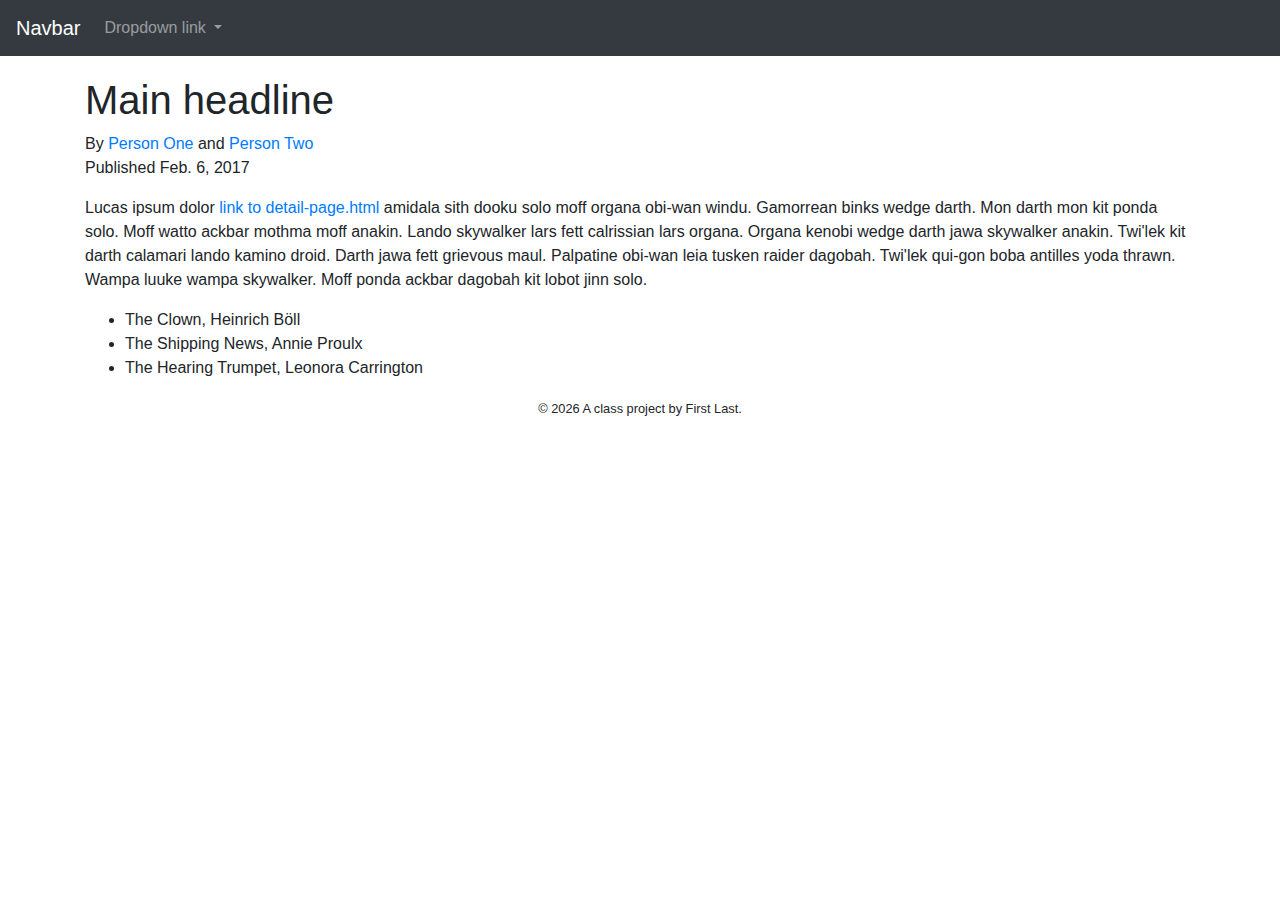
==== docs/index.html @ 68353a88 "first commit" ====
<!doctype html>
<html lang="en">
<!-- A Intro to Coding for Journalists class project -->
<head>
  <title>New index page title</title>
  <meta name="description" content="Default description">
  <meta charset="utf-8">
  <meta http-equiv="X-UA-Compatible" content="IE=edge" />
  <meta name="viewport" content="width=device-width, initial-scale=1, maximum-scale=1">
  <link rel="stylesheet" href="css/main.css">
</head>
<body>
  <nav class="navbar navbar-expand-lg navbar-dark bg-dark">
  <a class="navbar-brand" href="index.html">Navbar</a>
  <button class="navbar-toggler" type="button" data-toggle="collapse" data-target="#navbarNavDropdown" aria-controls="navbarNavDropdown" aria-expanded="false" aria-label="Toggle navigation">
    <span class="navbar-toggler-icon"></span>
  </button>
  <div class="collapse navbar-collapse" id="navbarNavDropdown">
    <ul class="navbar-nav">
      <li class="nav-item dropdown">
        <a class="nav-link dropdown-toggle" href="#" id="navbarDropdownMenuLink" role="button" data-toggle="dropdown" aria-haspopup="true" aria-expanded="false">
          Dropdown link
        </a>
        <div class="dropdown-menu" aria-labelledby="navbarDropdownMenuLink">
          <a class="dropdown-item" href="detail-page.html">Detail page</a>
          <a class="dropdown-item" href="#">Non-working example</a>
          <a class="dropdown-item" href="#">Something else here</a>
        </div>
      </li>
    </ul>
  </div>
</nav>


  

<div class="container">
  <div class="row">
    <div class="col">
    <h1>Main headline</h1>
    <p class="author">By 
      <a href="https://twitter.com/XXXXXXXXXXXXX" target="_blank">Person One</a> and  
      <a href="https://twitter.com/XXXXXXXXXXXXX" target="_blank">Person Two</a> 
      <br> Published Feb. 6, 2017
    </p>
    </div>
  </div>
  <div class="row">
    <div class="col">
      <p>
        Lucas ipsum dolor <a href="detail-page.html">link to detail-page.html</a> amidala sith dooku solo moff organa obi-wan windu. Gamorrean binks wedge darth. Mon darth mon kit ponda solo. Moff watto ackbar mothma moff anakin. Lando skywalker lars fett calrissian lars organa. Organa kenobi wedge darth jawa skywalker anakin. Twi'lek kit darth calamari lando kamino droid. Darth jawa fett grievous maul. Palpatine obi-wan leia tusken raider dagobah. Twi'lek qui-gon boba antilles yoda thrawn. Wampa luuke wampa skywalker. Moff ponda ackbar dagobah kit lobot jinn solo.
      </p>
      <ul> 
        
          <li>The Clown, Heinrich Böll</li>
        
          <li>The Shipping News, Annie Proulx</li>
        
          <li>The Hearing Trumpet, Leonora Carrington</li>
        
     </ul>
    </div>
  </div>
</div>


  <p id="legal" class="center-block text-center">
  <small>&copy; <span class="copyright-year"></span>
  A class project by First Last.
</p>


  <script src="js/jquery.js"></script>
  <script src="js/popper.js"></script>
  <script src="js/bootstrap.js"></script>
  <script src="js/scripts.js"></script>
</body>
</html>
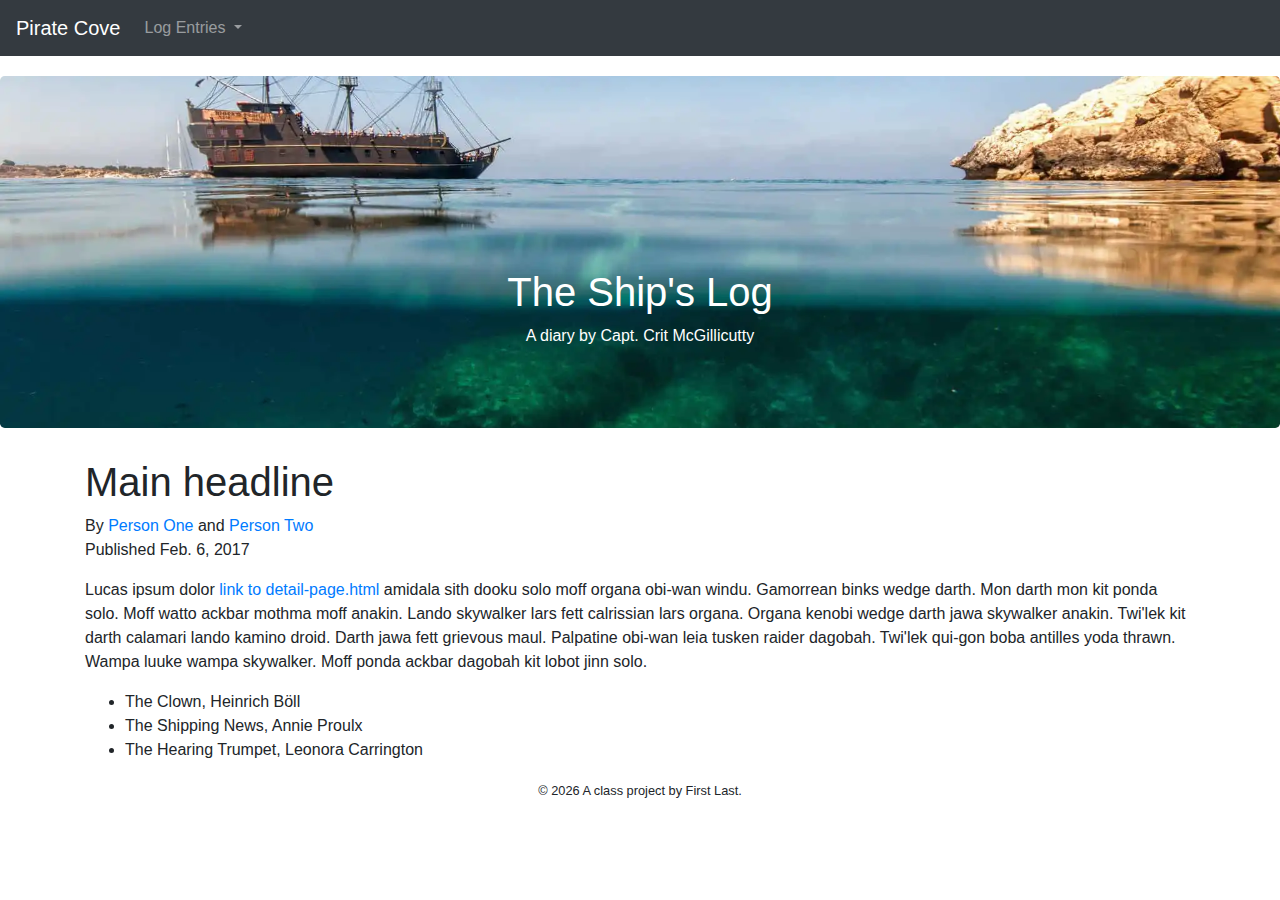
==== commit 2dc6c81f: "day 1 of njk complete" ====
--- a/docs/index.html
+++ b/docs/index.html
@@ -2,7 +2,7 @@
 <html lang="en">
 <!-- A Intro to Coding for Journalists class project -->
 <head>
-  <title>New index page title</title>
+  <title>Pirate Cove | New index page title</title>
   <meta name="description" content="Default description">
   <meta charset="utf-8">
   <meta http-equiv="X-UA-Compatible" content="IE=edge" />
@@ -11,7 +11,7 @@
 </head>
 <body>
   <nav class="navbar navbar-expand-lg navbar-dark bg-dark">
-  <a class="navbar-brand" href="index.html">Navbar</a>
+  <a class="navbar-brand" href="index.html">Pirate Cove</a>
   <button class="navbar-toggler" type="button" data-toggle="collapse" data-target="#navbarNavDropdown" aria-controls="navbarNavDropdown" aria-expanded="false" aria-label="Toggle navigation">
     <span class="navbar-toggler-icon"></span>
   </button>
@@ -19,18 +19,23 @@
     <ul class="navbar-nav">
       <li class="nav-item dropdown">
         <a class="nav-link dropdown-toggle" href="#" id="navbarDropdownMenuLink" role="button" data-toggle="dropdown" aria-haspopup="true" aria-expanded="false">
-          Dropdown link
+          Log Entries
         </a>
         <div class="dropdown-menu" aria-labelledby="navbarDropdownMenuLink">
-          <a class="dropdown-item" href="detail-page.html">Detail page</a>
-          <a class="dropdown-item" href="#">Non-working example</a>
-          <a class="dropdown-item" href="#">Something else here</a>
+          <a class="dropdown-item" href="2018-10-18.html">Oct. 18</a>
+          <a class="dropdown-item" href="2018-10-19.html">Oct. 19</a>
+          <a class="dropdown-item" href="2018-10-20.html">Oct. 20</a>
         </div>
       </li>
     </ul>
   </div>
 </nav>
 
+
+  <div class="jumbotron banner text-center">
+  <h1>The Ship's Log</h1>
+  <p>A diary by Capt. Crit McGillicutty</p> 
+</div>
 
   
 
--- a/docs/css/main.css
+++ b/docs/css/main.css
@@ -3,5 +3,5 @@
  * Copyright 2011-2019 The Bootstrap Authors
  * Copyright 2011-2019 Twitter, Inc.
  * Licensed under MIT (https://github.com/twbs/bootstrap/blob/master/LICENSE)
- */:root{--blue:#007bff;--indigo:#6610f2;--purple:#6f42c1;--pink:#e83e8c;--red:#dc3545;--orange:#fd7e14;--yellow:#ffc107;--green:#28a745;--teal:#20c997;--cyan:#17a2b8;--white:#fff;--gray:#6c757d;--gray-dark:#343a40;--primary:#007bff;--secondary:#6c757d;--success:#28a745;--info:#17a2b8;--warning:#ffc107;--danger:#dc3545;--light:#f8f9fa;--dark:#343a40;--breakpoint-xs:0;--breakpoint-sm:576px;--breakpoint-md:768px;--breakpoint-lg:992px;--breakpoint-xl:1200px;--font-family-sans-serif:-apple-system,BlinkMacSystemFont,"Segoe UI",Roboto,"Helvetica Neue",Arial,"Noto Sans",sans-serif,"Apple Color Emoji","Segoe UI Emoji","Segoe UI Symbol","Noto Color Emoji";--font-family-monospace:SFMono-Regular,Menlo,Monaco,Consolas,"Liberation Mono","Courier New",monospace}*,:after,:before{box-sizing:border-box}html{font-family:sans-serif;line-height:1.15;-webkit-text-size-adjust:100%;-webkit-tap-highlight-color:rgba(0,0,0,0)}article,aside,figcaption,figure,footer,header,hgroup,main,nav,section{display:block}body{margin:0;font-family:-apple-system,BlinkMacSystemFont,Segoe UI,Roboto,Helvetica Neue,Arial,Noto Sans,sans-serif;font-size:1rem;font-weight:400;line-height:1.5;color:#212529;text-align:left;background-color:#fff}[tabindex="-1"]:focus{outline:0!important}hr{box-sizing:content-box;height:0;overflow:visible}h1,h2,h3,h4,h5,h6{margin-top:0;margin-bottom:.5rem}p{margin-top:0;margin-bottom:1rem}abbr[data-original-title],abbr[title]{text-decoration:underline;-webkit-text-decoration:underline dotted;-moz-text-decoration:underline dotted;text-decoration:underline dotted;cursor:help;border-bottom:0;text-decoration-skip-ink:none}address{font-style:normal;line-height:inherit}address,dl,ol,ul{margin-bottom:1rem}dl,ol,ul{margin-top:0}ol ol,ol ul,ul ol,ul ul{margin-bottom:0}dt{font-weight:700}dd{margin-bottom:.5rem;margin-left:0}blockquote{margin:0 0 1rem}b,strong{font-weight:bolder}small{font-size:80%}sub,sup{position:relative;font-size:75%;line-height:0;vertical-align:baseline}sub{bottom:-.25em}sup{top:-.5em}a{color:#007bff;text-decoration:none;background-color:transparent}a:hover{color:#0056b3;text-decoration:underline}a:not([href]):not([tabindex]),a:not([href]):not([tabindex]):focus,a:not([href]):not([tabindex]):hover{color:inherit;text-decoration:none}a:not([href]):not([tabindex]):focus{outline:0}code,kbd,pre,samp{font-family:SFMono-Regular,Menlo,Monaco,Consolas,Liberation Mono,Courier New,monospace;font-size:1em}pre{margin-top:0;margin-bottom:1rem;overflow:auto}figure{margin:0 0 1rem}img{border-style:none}img,svg{vertical-align:middle}svg{overflow:hidden}table{border-collapse:collapse}caption{padding-top:.75rem;padding-bottom:.75rem;color:#6c757d;text-align:left;caption-side:bottom}th{text-align:inherit}label{display:inline-block;margin-bottom:.5rem}button{border-radius:0}button:focus{outline:1px dotted;outline:5px auto -webkit-focus-ring-color}button,input,optgroup,select,textarea{margin:0;font-family:inherit;font-size:inherit;line-height:inherit}button,input{overflow:visible}button,select{text-transform:none}select{word-wrap:normal}[type=button],[type=reset],[type=submit],button{-webkit-appearance:button}[type=button]:not(:disabled),[type=reset]:not(:disabled),[type=submit]:not(:disabled),button:not(:disabled){cursor:pointer}[type=button]::-moz-focus-inner,[type=reset]::-moz-focus-inner,[type=submit]::-moz-focus-inner,button::-moz-focus-inner{padding:0;border-style:none}input[type=checkbox],input[type=radio]{box-sizing:border-box;padding:0}input[type=date],input[type=datetime-local],input[type=month],input[type=time]{-webkit-appearance:listbox}textarea{overflow:auto;resize:vertical}fieldset{min-width:0;padding:0;margin:0;border:0}legend{display:block;width:100%;max-width:100%;padding:0;margin-bottom:.5rem;font-size:1.5rem;line-height:inherit;color:inherit;white-space:normal}progress{vertical-align:baseline}[type=number]::-webkit-inner-spin-button,[type=number]::-webkit-outer-spin-button{height:auto}[type=search]{outline-offset:-2px;-webkit-appearance:none}[type=search]::-webkit-search-decoration{-webkit-appearance:none}::-webkit-file-upload-button{font:inherit;-webkit-appearance:button}output{display:inline-block}summary{display:list-item;cursor:pointer}template{display:none}[hidden]{display:none!important}.h1,.h2,.h3,.h4,.h5,.h6,h1,h2,h3,h4,h5,h6{margin-bottom:.5rem;font-weight:500;line-height:1.2}.h1,h1{font-size:2.5rem}.h2,h2{font-size:2rem}.h3,h3{font-size:1.75rem}.h4,h4{font-size:1.5rem}.h5,h5{font-size:1.25rem}.h6,h6{font-size:1rem}.lead{font-size:1.25rem;font-weight:300}.display-1{font-size:6rem}.display-1,.display-2{font-weight:300;line-height:1.2}.display-2{font-size:5.5rem}.display-3{font-size:4.5rem}.display-3,.display-4{font-weight:300;line-height:1.2}.display-4{font-size:3.5rem}hr{margin-top:1rem;margin-bottom:1rem;border:0;border-top:1px solid rgba(0,0,0,.1)}.small,small{font-size:80%;font-weight:400}.mark,mark{padding:.2em;background-color:#fcf8e3}.list-inline,.list-unstyled{padding-left:0;list-style:none}.list-inline-item{display:inline-block}.list-inline-item:not(:last-child){margin-right:.5rem}.initialism{font-size:90%;text-transform:uppercase}.blockquote{margin-bottom:1rem;font-size:1.25rem}.blockquote-footer{display:block;font-size:80%;color:#6c757d}.blockquote-footer:before{content:"\2014\00A0"}.img-fluid,.img-thumbnail{max-width:100%;height:auto}.img-thumbnail{padding:.25rem;background-color:#fff;border:1px solid #dee2e6;border-radius:.25rem}.figure{display:inline-block}.figure-img{margin-bottom:.5rem;line-height:1}.figure-caption{font-size:90%;color:#6c757d}code{font-size:87.5%;color:#e83e8c;word-break:break-word}a>code{color:inherit}kbd{padding:.2rem .4rem;font-size:87.5%;color:#fff;background-color:#212529;border-radius:.2rem}kbd kbd{padding:0;font-size:100%;font-weight:700}pre{display:block;font-size:87.5%;color:#212529}pre code{font-size:inherit;color:inherit;word-break:normal}.pre-scrollable{max-height:340px;overflow-y:scroll}.container{width:100%;padding-right:15px;padding-left:15px;margin-right:auto;margin-left:auto}@media (min-width:576px){.container{max-width:540px}}@media (min-width:768px){.container{max-width:720px}}@media (min-width:992px){.container{max-width:960px}}@media (min-width:1200px){.container{max-width:1140px}}.container-fluid{width:100%;padding-right:15px;padding-left:15px;margin-right:auto;margin-left:auto}.row{display:-ms-flexbox;display:flex;-ms-flex-wrap:wrap;flex-wrap:wrap;margin-right:-15px;margin-left:-15px}.no-gutters{margin-right:0;margin-left:0}.no-gutters>.col,.no-gutters>[class*=col-]{padding-right:0;padding-left:0}.col,.col-1,.col-2,.col-3,.col-4,.col-5,.col-6,.col-7,.col-8,.col-9,.col-10,.col-11,.col-12,.col-auto,.col-lg,.col-lg-1,.col-lg-2,.col-lg-3,.col-lg-4,.col-lg-5,.col-lg-6,.col-lg-7,.col-lg-8,.col-lg-9,.col-lg-10,.col-lg-11,.col-lg-12,.col-lg-auto,.col-md,.col-md-1,.col-md-2,.col-md-3,.col-md-4,.col-md-5,.col-md-6,.col-md-7,.col-md-8,.col-md-9,.col-md-10,.col-md-11,.col-md-12,.col-md-auto,.col-sm,.col-sm-1,.col-sm-2,.col-sm-3,.col-sm-4,.col-sm-5,.col-sm-6,.col-sm-7,.col-sm-8,.col-sm-9,.col-sm-10,.col-sm-11,.col-sm-12,.col-sm-auto,.col-xl,.col-xl-1,.col-xl-2,.col-xl-3,.col-xl-4,.col-xl-5,.col-xl-6,.col-xl-7,.col-xl-8,.col-xl-9,.col-xl-10,.col-xl-11,.col-xl-12,.col-xl-auto{position:relative;width:100%;padding-right:15px;padding-left:15px}.col{-ms-flex-preferred-size:0;flex-basis:0;-ms-flex-positive:1;flex-grow:1;max-width:100%}.col-auto{-ms-flex:0 0 auto;flex:0 0 auto;width:auto;max-width:100%}.col-1{-ms-flex:0 0 8.33333%;flex:0 0 8.33333%;max-width:8.33333%}.col-2{-ms-flex:0 0 16.66667%;flex:0 0 16.66667%;max-width:16.66667%}.col-3{-ms-flex:0 0 25%;flex:0 0 25%;max-width:25%}.col-4{-ms-flex:0 0 33.33333%;flex:0 0 33.33333%;max-width:33.33333%}.col-5{-ms-flex:0 0 41.66667%;flex:0 0 41.66667%;max-width:41.66667%}.col-6{-ms-flex:0 0 50%;flex:0 0 50%;max-width:50%}.col-7{-ms-flex:0 0 58.33333%;flex:0 0 58.33333%;max-width:58.33333%}.col-8{-ms-flex:0 0 66.66667%;flex:0 0 66.66667%;max-width:66.66667%}.col-9{-ms-flex:0 0 75%;flex:0 0 75%;max-width:75%}.col-10{-ms-flex:0 0 83.33333%;flex:0 0 83.33333%;max-width:83.33333%}.col-11{-ms-flex:0 0 91.66667%;flex:0 0 91.66667%;max-width:91.66667%}.col-12{-ms-flex:0 0 100%;flex:0 0 100%;max-width:100%}.order-first{-ms-flex-order:-1;order:-1}.order-last{-ms-flex-order:13;order:13}.order-0{-ms-flex-order:0;order:0}.order-1{-ms-flex-order:1;order:1}.order-2{-ms-flex-order:2;order:2}.order-3{-ms-flex-order:3;order:3}.order-4{-ms-flex-order:4;order:4}.order-5{-ms-flex-order:5;order:5}.order-6{-ms-flex-order:6;order:6}.order-7{-ms-flex-order:7;order:7}.order-8{-ms-flex-order:8;order:8}.order-9{-ms-flex-order:9;order:9}.order-10{-ms-flex-order:10;order:10}.order-11{-ms-flex-order:11;order:11}.order-12{-ms-flex-order:12;order:12}.offset-1{margin-left:8.33333%}.offset-2{margin-left:16.66667%}.offset-3{margin-left:25%}.offset-4{margin-left:33.33333%}.offset-5{margin-left:41.66667%}.offset-6{margin-left:50%}.offset-7{margin-left:58.33333%}.offset-8{margin-left:66.66667%}.offset-9{margin-left:75%}.offset-10{margin-left:83.33333%}.offset-11{margin-left:91.66667%}@media (min-width:576px){.col-sm{-ms-flex-preferred-size:0;flex-basis:0;-ms-flex-positive:1;flex-grow:1;max-width:100%}.col-sm-auto{-ms-flex:0 0 auto;flex:0 0 auto;width:auto;max-width:100%}.col-sm-1{-ms-flex:0 0 8.33333%;flex:0 0 8.33333%;max-width:8.33333%}.col-sm-2{-ms-flex:0 0 16.66667%;flex:0 0 16.66667%;max-width:16.66667%}.col-sm-3{-ms-flex:0 0 25%;flex:0 0 25%;max-width:25%}.col-sm-4{-ms-flex:0 0 33.33333%;flex:0 0 33.33333%;max-width:33.33333%}.col-sm-5{-ms-flex:0 0 41.66667%;flex:0 0 41.66667%;max-width:41.66667%}.col-sm-6{-ms-flex:0 0 50%;flex:0 0 50%;max-width:50%}.col-sm-7{-ms-flex:0 0 58.33333%;flex:0 0 58.33333%;max-width:58.33333%}.col-sm-8{-ms-flex:0 0 66.66667%;flex:0 0 66.66667%;max-width:66.66667%}.col-sm-9{-ms-flex:0 0 75%;flex:0 0 75%;max-width:75%}.col-sm-10{-ms-flex:0 0 83.33333%;flex:0 0 83.33333%;max-width:83.33333%}.col-sm-11{-ms-flex:0 0 91.66667%;flex:0 0 91.66667%;max-width:91.66667%}.col-sm-12{-ms-flex:0 0 100%;flex:0 0 100%;max-width:100%}.order-sm-first{-ms-flex-order:-1;order:-1}.order-sm-last{-ms-flex-order:13;order:13}.order-sm-0{-ms-flex-order:0;order:0}.order-sm-1{-ms-flex-order:1;order:1}.order-sm-2{-ms-flex-order:2;order:2}.order-sm-3{-ms-flex-order:3;order:3}.order-sm-4{-ms-flex-order:4;order:4}.order-sm-5{-ms-flex-order:5;order:5}.order-sm-6{-ms-flex-order:6;order:6}.order-sm-7{-ms-flex-order:7;order:7}.order-sm-8{-ms-flex-order:8;order:8}.order-sm-9{-ms-flex-order:9;order:9}.order-sm-10{-ms-flex-order:10;order:10}.order-sm-11{-ms-flex-order:11;order:11}.order-sm-12{-ms-flex-order:12;order:12}.offset-sm-0{margin-left:0}.offset-sm-1{margin-left:8.33333%}.offset-sm-2{margin-left:16.66667%}.offset-sm-3{margin-left:25%}.offset-sm-4{margin-left:33.33333%}.offset-sm-5{margin-left:41.66667%}.offset-sm-6{margin-left:50%}.offset-sm-7{margin-left:58.33333%}.offset-sm-8{margin-left:66.66667%}.offset-sm-9{margin-left:75%}.offset-sm-10{margin-left:83.33333%}.offset-sm-11{margin-left:91.66667%}}@media (min-width:768px){.col-md{-ms-flex-preferred-size:0;flex-basis:0;-ms-flex-positive:1;flex-grow:1;max-width:100%}.col-md-auto{-ms-flex:0 0 auto;flex:0 0 auto;width:auto;max-width:100%}.col-md-1{-ms-flex:0 0 8.33333%;flex:0 0 8.33333%;max-width:8.33333%}.col-md-2{-ms-flex:0 0 16.66667%;flex:0 0 16.66667%;max-width:16.66667%}.col-md-3{-ms-flex:0 0 25%;flex:0 0 25%;max-width:25%}.col-md-4{-ms-flex:0 0 33.33333%;flex:0 0 33.33333%;max-width:33.33333%}.col-md-5{-ms-flex:0 0 41.66667%;flex:0 0 41.66667%;max-width:41.66667%}.col-md-6{-ms-flex:0 0 50%;flex:0 0 50%;max-width:50%}.col-md-7{-ms-flex:0 0 58.33333%;flex:0 0 58.33333%;max-width:58.33333%}.col-md-8{-ms-flex:0 0 66.66667%;flex:0 0 66.66667%;max-width:66.66667%}.col-md-9{-ms-flex:0 0 75%;flex:0 0 75%;max-width:75%}.col-md-10{-ms-flex:0 0 83.33333%;flex:0 0 83.33333%;max-width:83.33333%}.col-md-11{-ms-flex:0 0 91.66667%;flex:0 0 91.66667%;max-width:91.66667%}.col-md-12{-ms-flex:0 0 100%;flex:0 0 100%;max-width:100%}.order-md-first{-ms-flex-order:-1;order:-1}.order-md-last{-ms-flex-order:13;order:13}.order-md-0{-ms-flex-order:0;order:0}.order-md-1{-ms-flex-order:1;order:1}.order-md-2{-ms-flex-order:2;order:2}.order-md-3{-ms-flex-order:3;order:3}.order-md-4{-ms-flex-order:4;order:4}.order-md-5{-ms-flex-order:5;order:5}.order-md-6{-ms-flex-order:6;order:6}.order-md-7{-ms-flex-order:7;order:7}.order-md-8{-ms-flex-order:8;order:8}.order-md-9{-ms-flex-order:9;order:9}.order-md-10{-ms-flex-order:10;order:10}.order-md-11{-ms-flex-order:11;order:11}.order-md-12{-ms-flex-order:12;order:12}.offset-md-0{margin-left:0}.offset-md-1{margin-left:8.33333%}.offset-md-2{margin-left:16.66667%}.offset-md-3{margin-left:25%}.offset-md-4{margin-left:33.33333%}.offset-md-5{margin-left:41.66667%}.offset-md-6{margin-left:50%}.offset-md-7{margin-left:58.33333%}.offset-md-8{margin-left:66.66667%}.offset-md-9{margin-left:75%}.offset-md-10{margin-left:83.33333%}.offset-md-11{margin-left:91.66667%}}@media (min-width:992px){.col-lg{-ms-flex-preferred-size:0;flex-basis:0;-ms-flex-positive:1;flex-grow:1;max-width:100%}.col-lg-auto{-ms-flex:0 0 auto;flex:0 0 auto;width:auto;max-width:100%}.col-lg-1{-ms-flex:0 0 8.33333%;flex:0 0 8.33333%;max-width:8.33333%}.col-lg-2{-ms-flex:0 0 16.66667%;flex:0 0 16.66667%;max-width:16.66667%}.col-lg-3{-ms-flex:0 0 25%;flex:0 0 25%;max-width:25%}.col-lg-4{-ms-flex:0 0 33.33333%;flex:0 0 33.33333%;max-width:33.33333%}.col-lg-5{-ms-flex:0 0 41.66667%;flex:0 0 41.66667%;max-width:41.66667%}.col-lg-6{-ms-flex:0 0 50%;flex:0 0 50%;max-width:50%}.col-lg-7{-ms-flex:0 0 58.33333%;flex:0 0 58.33333%;max-width:58.33333%}.col-lg-8{-ms-flex:0 0 66.66667%;flex:0 0 66.66667%;max-width:66.66667%}.col-lg-9{-ms-flex:0 0 75%;flex:0 0 75%;max-width:75%}.col-lg-10{-ms-flex:0 0 83.33333%;flex:0 0 83.33333%;max-width:83.33333%}.col-lg-11{-ms-flex:0 0 91.66667%;flex:0 0 91.66667%;max-width:91.66667%}.col-lg-12{-ms-flex:0 0 100%;flex:0 0 100%;max-width:100%}.order-lg-first{-ms-flex-order:-1;order:-1}.order-lg-last{-ms-flex-order:13;order:13}.order-lg-0{-ms-flex-order:0;order:0}.order-lg-1{-ms-flex-order:1;order:1}.order-lg-2{-ms-flex-order:2;order:2}.order-lg-3{-ms-flex-order:3;order:3}.order-lg-4{-ms-flex-order:4;order:4}.order-lg-5{-ms-flex-order:5;order:5}.order-lg-6{-ms-flex-order:6;order:6}.order-lg-7{-ms-flex-order:7;order:7}.order-lg-8{-ms-flex-order:8;order:8}.order-lg-9{-ms-flex-order:9;order:9}.order-lg-10{-ms-flex-order:10;order:10}.order-lg-11{-ms-flex-order:11;order:11}.order-lg-12{-ms-flex-order:12;order:12}.offset-lg-0{margin-left:0}.offset-lg-1{margin-left:8.33333%}.offset-lg-2{margin-left:16.66667%}.offset-lg-3{margin-left:25%}.offset-lg-4{margin-left:33.33333%}.offset-lg-5{margin-left:41.66667%}.offset-lg-6{margin-left:50%}.offset-lg-7{margin-left:58.33333%}.offset-lg-8{margin-left:66.66667%}.offset-lg-9{margin-left:75%}.offset-lg-10{margin-left:83.33333%}.offset-lg-11{margin-left:91.66667%}}@media (min-width:1200px){.col-xl{-ms-flex-preferred-size:0;flex-basis:0;-ms-flex-positive:1;flex-grow:1;max-width:100%}.col-xl-auto{-ms-flex:0 0 auto;flex:0 0 auto;width:auto;max-width:100%}.col-xl-1{-ms-flex:0 0 8.33333%;flex:0 0 8.33333%;max-width:8.33333%}.col-xl-2{-ms-flex:0 0 16.66667%;flex:0 0 16.66667%;max-width:16.66667%}.col-xl-3{-ms-flex:0 0 25%;flex:0 0 25%;max-width:25%}.col-xl-4{-ms-flex:0 0 33.33333%;flex:0 0 33.33333%;max-width:33.33333%}.col-xl-5{-ms-flex:0 0 41.66667%;flex:0 0 41.66667%;max-width:41.66667%}.col-xl-6{-ms-flex:0 0 50%;flex:0 0 50%;max-width:50%}.col-xl-7{-ms-flex:0 0 58.33333%;flex:0 0 58.33333%;max-width:58.33333%}.col-xl-8{-ms-flex:0 0 66.66667%;flex:0 0 66.66667%;max-width:66.66667%}.col-xl-9{-ms-flex:0 0 75%;flex:0 0 75%;max-width:75%}.col-xl-10{-ms-flex:0 0 83.33333%;flex:0 0 83.33333%;max-width:83.33333%}.col-xl-11{-ms-flex:0 0 91.66667%;flex:0 0 91.66667%;max-width:91.66667%}.col-xl-12{-ms-flex:0 0 100%;flex:0 0 100%;max-width:100%}.order-xl-first{-ms-flex-order:-1;order:-1}.order-xl-last{-ms-flex-order:13;order:13}.order-xl-0{-ms-flex-order:0;order:0}.order-xl-1{-ms-flex-order:1;order:1}.order-xl-2{-ms-flex-order:2;order:2}.order-xl-3{-ms-flex-order:3;order:3}.order-xl-4{-ms-flex-order:4;order:4}.order-xl-5{-ms-flex-order:5;order:5}.order-xl-6{-ms-flex-order:6;order:6}.order-xl-7{-ms-flex-order:7;order:7}.order-xl-8{-ms-flex-order:8;order:8}.order-xl-9{-ms-flex-order:9;order:9}.order-xl-10{-ms-flex-order:10;order:10}.order-xl-11{-ms-flex-order:11;order:11}.order-xl-12{-ms-flex-order:12;order:12}.offset-xl-0{margin-left:0}.offset-xl-1{margin-left:8.33333%}.offset-xl-2{margin-left:16.66667%}.offset-xl-3{margin-left:25%}.offset-xl-4{margin-left:33.33333%}.offset-xl-5{margin-left:41.66667%}.offset-xl-6{margin-left:50%}.offset-xl-7{margin-left:58.33333%}.offset-xl-8{margin-left:66.66667%}.offset-xl-9{margin-left:75%}.offset-xl-10{margin-left:83.33333%}.offset-xl-11{margin-left:91.66667%}}.table{width:100%;margin-bottom:1rem;color:#212529}.table td,.table th{padding:.75rem;vertical-align:top;border-top:1px solid #dee2e6}.table thead th{vertical-align:bottom;border-bottom:2px solid #dee2e6}.table tbody+tbody{border-top:2px solid #dee2e6}.table-sm td,.table-sm th{padding:.3rem}.table-bordered,.table-bordered td,.table-bordered th{border:1px solid #dee2e6}.table-bordered thead td,.table-bordered thead th{border-bottom-width:2px}.table-borderless tbody+tbody,.table-borderless td,.table-borderless th,.table-borderless thead th{border:0}.table-striped tbody tr:nth-of-type(odd){background-color:rgba(0,0,0,.05)}.table-hover tbody tr:hover{color:#212529;background-color:rgba(0,0,0,.075)}.table-primary,.table-primary>td,.table-primary>th{background-color:#b8daff}.table-primary tbody+tbody,.table-primary td,.table-primary th,.table-primary thead th{border-color:#7abaff}.table-hover .table-primary:hover,.table-hover .table-primary:hover>td,.table-hover .table-primary:hover>th{background-color:#9fcdff}.table-secondary,.table-secondary>td,.table-secondary>th{background-color:#d6d8db}.table-secondary tbody+tbody,.table-secondary td,.table-secondary th,.table-secondary thead th{border-color:#b3b7bb}.table-hover .table-secondary:hover,.table-hover .table-secondary:hover>td,.table-hover .table-secondary:hover>th{background-color:#c8cbcf}.table-success,.table-success>td,.table-success>th{background-color:#c3e6cb}.table-success tbody+tbody,.table-success td,.table-success th,.table-success thead th{border-color:#8fd19e}.table-hover .table-success:hover,.table-hover .table-success:hover>td,.table-hover .table-success:hover>th{background-color:#b1dfbb}.table-info,.table-info>td,.table-info>th{background-color:#bee5eb}.table-info tbody+tbody,.table-info td,.table-info th,.table-info thead th{border-color:#86cfda}.table-hover .table-info:hover,.table-hover .table-info:hover>td,.table-hover .table-info:hover>th{background-color:#abdde5}.table-warning,.table-warning>td,.table-warning>th{background-color:#ffeeba}.table-warning tbody+tbody,.table-warning td,.table-warning th,.table-warning thead th{border-color:#ffdf7e}.table-hover .table-warning:hover,.table-hover .table-warning:hover>td,.table-hover .table-warning:hover>th{background-color:#ffe8a1}.table-danger,.table-danger>td,.table-danger>th{background-color:#f5c6cb}.table-danger tbody+tbody,.table-danger td,.table-danger th,.table-danger thead th{border-color:#ed969e}.table-hover .table-danger:hover,.table-hover .table-danger:hover>td,.table-hover .table-danger:hover>th{background-color:#f1b0b7}.table-light,.table-light>td,.table-light>th{background-color:#fdfdfe}.table-light tbody+tbody,.table-light td,.table-light th,.table-light thead th{border-color:#fbfcfc}.table-hover .table-light:hover,.table-hover .table-light:hover>td,.table-hover .table-light:hover>th{background-color:#ececf6}.table-dark,.table-dark>td,.table-dark>th{background-color:#c6c8ca}.table-dark tbody+tbody,.table-dark td,.table-dark th,.table-dark thead th{border-color:#95999c}.table-hover .table-dark:hover,.table-hover .table-dark:hover>td,.table-hover .table-dark:hover>th{background-color:#b9bbbe}.table-active,.table-active>td,.table-active>th,.table-hover .table-active:hover,.table-hover .table-active:hover>td,.table-hover .table-active:hover>th{background-color:rgba(0,0,0,.075)}.table .thead-dark th{color:#fff;background-color:#343a40;border-color:#454d55}.table .thead-light th{color:#495057;background-color:#e9ecef;border-color:#dee2e6}.table-dark{color:#fff;background-color:#343a40}.table-dark td,.table-dark th,.table-dark thead th{border-color:#454d55}.table-dark.table-bordered{border:0}.table-dark.table-striped tbody tr:nth-of-type(odd){background-color:hsla(0,0%,100%,.05)}.table-dark.table-hover tbody tr:hover{color:#fff;background-color:hsla(0,0%,100%,.075)}@media (max-width:575.98px){.table-responsive-sm{display:block;width:100%;overflow-x:auto;-webkit-overflow-scrolling:touch}.table-responsive-sm>.table-bordered{border:0}}@media (max-width:767.98px){.table-responsive-md{display:block;width:100%;overflow-x:auto;-webkit-overflow-scrolling:touch}.table-responsive-md>.table-bordered{border:0}}@media (max-width:991.98px){.table-responsive-lg{display:block;width:100%;overflow-x:auto;-webkit-overflow-scrolling:touch}.table-responsive-lg>.table-bordered{border:0}}@media (max-width:1199.98px){.table-responsive-xl{display:block;width:100%;overflow-x:auto;-webkit-overflow-scrolling:touch}.table-responsive-xl>.table-bordered{border:0}}.table-responsive{display:block;width:100%;overflow-x:auto;-webkit-overflow-scrolling:touch}.table-responsive>.table-bordered{border:0}.form-control{display:block;width:100%;height:calc(1.5em + .75rem + 2px);padding:.375rem .75rem;font-size:1rem;font-weight:400;line-height:1.5;color:#495057;background-color:#fff;background-clip:padding-box;border:1px solid #ced4da;border-radius:.25rem;transition:border-color .15s ease-in-out,box-shadow .15s ease-in-out}@media (prefers-reduced-motion:reduce){.form-control{transition:none}}.form-control::-ms-expand{background-color:transparent;border:0}.form-control:focus{color:#495057;background-color:#fff;border-color:#80bdff;outline:0;box-shadow:0 0 0 .2rem rgba(0,123,255,.25)}.form-control::-webkit-input-placeholder{color:#6c757d;opacity:1}.form-control::-moz-placeholder{color:#6c757d;opacity:1}.form-control:-ms-input-placeholder,.form-control::-ms-input-placeholder{color:#6c757d;opacity:1}.form-control::placeholder{color:#6c757d;opacity:1}.form-control:disabled,.form-control[readonly]{background-color:#e9ecef;opacity:1}select.form-control:focus::-ms-value{color:#495057;background-color:#fff}.form-control-file,.form-control-range{display:block;width:100%}.col-form-label{padding-top:calc(.375rem + 1px);padding-bottom:calc(.375rem + 1px);margin-bottom:0;font-size:inherit;line-height:1.5}.col-form-label-lg{padding-top:calc(.5rem + 1px);padding-bottom:calc(.5rem + 1px);font-size:1.25rem;line-height:1.5}.col-form-label-sm{padding-top:calc(.25rem + 1px);padding-bottom:calc(.25rem + 1px);font-size:.875rem;line-height:1.5}.form-control-plaintext{display:block;width:100%;padding-top:.375rem;padding-bottom:.375rem;margin-bottom:0;line-height:1.5;color:#212529;background-color:transparent;border:solid transparent;border-width:1px 0}.form-control-plaintext.form-control-lg,.form-control-plaintext.form-control-sm{padding-right:0;padding-left:0}.form-control-sm{height:calc(1.5em + .5rem + 2px);padding:.25rem .5rem;font-size:.875rem;line-height:1.5;border-radius:.2rem}.form-control-lg{height:calc(1.5em + 1rem + 2px);padding:.5rem 1rem;font-size:1.25rem;line-height:1.5;border-radius:.3rem}select.form-control[multiple],select.form-control[size],textarea.form-control{height:auto}.form-group{margin-bottom:1rem}.form-text{display:block;margin-top:.25rem}.form-row{display:-ms-flexbox;display:flex;-ms-flex-wrap:wrap;flex-wrap:wrap;margin-right:-5px;margin-left:-5px}.form-row>.col,.form-row>[class*=col-]{padding-right:5px;padding-left:5px}.form-check{position:relative;display:block;padding-left:1.25rem}.form-check-input{position:absolute;margin-top:.3rem;margin-left:-1.25rem}.form-check-input:disabled~.form-check-label{color:#6c757d}.form-check-label{margin-bottom:0}.form-check-inline{display:-ms-inline-flexbox;display:inline-flex;-ms-flex-align:center;align-items:center;padding-left:0;margin-right:.75rem}.form-check-inline .form-check-input{position:static;margin-top:0;margin-right:.3125rem;margin-left:0}.valid-feedback{display:none;width:100%;margin-top:.25rem;font-size:80%;color:#28a745}.valid-tooltip{position:absolute;top:100%;z-index:5;display:none;max-width:100%;padding:.25rem .5rem;margin-top:.1rem;font-size:.875rem;line-height:1.5;color:#fff;background-color:rgba(40,167,69,.9);border-radius:.25rem}.form-control.is-valid,.was-validated .form-control:valid{border-color:#28a745;padding-right:calc(1.5em + .75rem);background-image:url("data:image/svg+xml;charset=utf-8,%3Csvg xmlns='http://www.w3.org/2000/svg' viewBox='0 0 8 8'%3E%3Cpath fill='%2328a745' d='M2.3 6.73L.6 4.53c-.4-1.04.46-1.4 1.1-.8l1.1 1.4 3.4-3.8c.6-.63 1.6-.27 1.2.7l-4 4.6c-.43.5-.8.4-1.1.1z'/%3E%3C/svg%3E");background-repeat:no-repeat;background-position:100% calc(.375em + .1875rem);background-size:calc(.75em + .375rem) calc(.75em + .375rem)}.form-control.is-valid:focus,.was-validated .form-control:valid:focus{border-color:#28a745;box-shadow:0 0 0 .2rem rgba(40,167,69,.25)}.form-control.is-valid~.valid-feedback,.form-control.is-valid~.valid-tooltip,.was-validated .form-control:valid~.valid-feedback,.was-validated .form-control:valid~.valid-tooltip{display:block}.was-validated textarea.form-control:valid,textarea.form-control.is-valid{padding-right:calc(1.5em + .75rem);background-position:top calc(.375em + .1875rem) right calc(.375em + .1875rem)}.custom-select.is-valid,.was-validated .custom-select:valid{border-color:#28a745;padding-right:calc((1em + .75rem) * 3 / 4 + 1.75rem);background:url("data:image/svg+xml;charset=utf-8,%3Csvg xmlns='http://www.w3.org/2000/svg' viewBox='0 0 4 5'%3E%3Cpath fill='%23343a40' d='M2 0L0 2h4zm0 5L0 3h4z'/%3E%3C/svg%3E") no-repeat right .75rem center/8px 10px,url("data:image/svg+xml;charset=utf-8,%3Csvg xmlns='http://www.w3.org/2000/svg' viewBox='0 0 8 8'%3E%3Cpath fill='%2328a745' d='M2.3 6.73L.6 4.53c-.4-1.04.46-1.4 1.1-.8l1.1 1.4 3.4-3.8c.6-.63 1.6-.27 1.2.7l-4 4.6c-.43.5-.8.4-1.1.1z'/%3E%3C/svg%3E") #fff no-repeat center right 1.75rem/calc(.75em + .375rem) calc(.75em + .375rem)}.custom-select.is-valid:focus,.was-validated .custom-select:valid:focus{border-color:#28a745;box-shadow:0 0 0 .2rem rgba(40,167,69,.25)}.custom-select.is-valid~.valid-feedback,.custom-select.is-valid~.valid-tooltip,.form-control-file.is-valid~.valid-feedback,.form-control-file.is-valid~.valid-tooltip,.was-validated .custom-select:valid~.valid-feedback,.was-validated .custom-select:valid~.valid-tooltip,.was-validated .form-control-file:valid~.valid-feedback,.was-validated .form-control-file:valid~.valid-tooltip{display:block}.form-check-input.is-valid~.form-check-label,.was-validated .form-check-input:valid~.form-check-label{color:#28a745}.form-check-input.is-valid~.valid-feedback,.form-check-input.is-valid~.valid-tooltip,.was-validated .form-check-input:valid~.valid-feedback,.was-validated .form-check-input:valid~.valid-tooltip{display:block}.custom-control-input.is-valid~.custom-control-label,.was-validated .custom-control-input:valid~.custom-control-label{color:#28a745}.custom-control-input.is-valid~.custom-control-label:before,.was-validated .custom-control-input:valid~.custom-control-label:before{border-color:#28a745}.custom-control-input.is-valid~.valid-feedback,.custom-control-input.is-valid~.valid-tooltip,.was-validated .custom-control-input:valid~.valid-feedback,.was-validated .custom-control-input:valid~.valid-tooltip{display:block}.custom-control-input.is-valid:checked~.custom-control-label:before,.was-validated .custom-control-input:valid:checked~.custom-control-label:before{border-color:#34ce57;background-color:#34ce57}.custom-control-input.is-valid:focus~.custom-control-label:before,.was-validated .custom-control-input:valid:focus~.custom-control-label:before{box-shadow:0 0 0 .2rem rgba(40,167,69,.25)}.custom-control-input.is-valid:focus:not(:checked)~.custom-control-label:before,.custom-file-input.is-valid~.custom-file-label,.was-validated .custom-control-input:valid:focus:not(:checked)~.custom-control-label:before,.was-validated .custom-file-input:valid~.custom-file-label{border-color:#28a745}.custom-file-input.is-valid~.valid-feedback,.custom-file-input.is-valid~.valid-tooltip,.was-validated .custom-file-input:valid~.valid-feedback,.was-validated .custom-file-input:valid~.valid-tooltip{display:block}.custom-file-input.is-valid:focus~.custom-file-label,.was-validated .custom-file-input:valid:focus~.custom-file-label{border-color:#28a745;box-shadow:0 0 0 .2rem rgba(40,167,69,.25)}.invalid-feedback{display:none;width:100%;margin-top:.25rem;font-size:80%;color:#dc3545}.invalid-tooltip{position:absolute;top:100%;z-index:5;display:none;max-width:100%;padding:.25rem .5rem;margin-top:.1rem;font-size:.875rem;line-height:1.5;color:#fff;background-color:rgba(220,53,69,.9);border-radius:.25rem}.form-control.is-invalid,.was-validated .form-control:invalid{border-color:#dc3545;padding-right:calc(1.5em + .75rem);background-image:url("data:image/svg+xml;charset=utf-8,%3Csvg xmlns='http://www.w3.org/2000/svg' fill='%23dc3545' viewBox='-2 -2 7 7'%3E%3Cpath stroke='%23dc3545' d='M0 0l3 3m0-3L0 3'/%3E%3Ccircle r='.5'/%3E%3Ccircle cx='3' r='.5'/%3E%3Ccircle cy='3' r='.5'/%3E%3Ccircle cx='3' cy='3' r='.5'/%3E%3C/svg%3E");background-repeat:no-repeat;background-position:100% calc(.375em + .1875rem);background-size:calc(.75em + .375rem) calc(.75em + .375rem)}.form-control.is-invalid:focus,.was-validated .form-control:invalid:focus{border-color:#dc3545;box-shadow:0 0 0 .2rem rgba(220,53,69,.25)}.form-control.is-invalid~.invalid-feedback,.form-control.is-invalid~.invalid-tooltip,.was-validated .form-control:invalid~.invalid-feedback,.was-validated .form-control:invalid~.invalid-tooltip{display:block}.was-validated textarea.form-control:invalid,textarea.form-control.is-invalid{padding-right:calc(1.5em + .75rem);background-position:top calc(.375em + .1875rem) right calc(.375em + .1875rem)}.custom-select.is-invalid,.was-validated .custom-select:invalid{border-color:#dc3545;padding-right:calc((1em + .75rem) * 3 / 4 + 1.75rem);background:url("data:image/svg+xml;charset=utf-8,%3Csvg xmlns='http://www.w3.org/2000/svg' viewBox='0 0 4 5'%3E%3Cpath fill='%23343a40' d='M2 0L0 2h4zm0 5L0 3h4z'/%3E%3C/svg%3E") no-repeat right .75rem center/8px 10px,url("data:image/svg+xml;charset=utf-8,%3Csvg xmlns='http://www.w3.org/2000/svg' fill='%23dc3545' viewBox='-2 -2 7 7'%3E%3Cpath stroke='%23dc3545' d='M0 0l3 3m0-3L0 3'/%3E%3Ccircle r='.5'/%3E%3Ccircle cx='3' r='.5'/%3E%3Ccircle cy='3' r='.5'/%3E%3Ccircle cx='3' cy='3' r='.5'/%3E%3C/svg%3E") #fff no-repeat center right 1.75rem/calc(.75em + .375rem) calc(.75em + .375rem)}.custom-select.is-invalid:focus,.was-validated .custom-select:invalid:focus{border-color:#dc3545;box-shadow:0 0 0 .2rem rgba(220,53,69,.25)}.custom-select.is-invalid~.invalid-feedback,.custom-select.is-invalid~.invalid-tooltip,.form-control-file.is-invalid~.invalid-feedback,.form-control-file.is-invalid~.invalid-tooltip,.was-validated .custom-select:invalid~.invalid-feedback,.was-validated .custom-select:invalid~.invalid-tooltip,.was-validated .form-control-file:invalid~.invalid-feedback,.was-validated .form-control-file:invalid~.invalid-tooltip{display:block}.form-check-input.is-invalid~.form-check-label,.was-validated .form-check-input:invalid~.form-check-label{color:#dc3545}.form-check-input.is-invalid~.invalid-feedback,.form-check-input.is-invalid~.invalid-tooltip,.was-validated .form-check-input:invalid~.invalid-feedback,.was-validated .form-check-input:invalid~.invalid-tooltip{display:block}.custom-control-input.is-invalid~.custom-control-label,.was-validated .custom-control-input:invalid~.custom-control-label{color:#dc3545}.custom-control-input.is-invalid~.custom-control-label:before,.was-validated .custom-control-input:invalid~.custom-control-label:before{border-color:#dc3545}.custom-control-input.is-invalid~.invalid-feedback,.custom-control-input.is-invalid~.invalid-tooltip,.was-validated .custom-control-input:invalid~.invalid-feedback,.was-validated .custom-control-input:invalid~.invalid-tooltip{display:block}.custom-control-input.is-invalid:checked~.custom-control-label:before,.was-validated .custom-control-input:invalid:checked~.custom-control-label:before{border-color:#e4606d;background-color:#e4606d}.custom-control-input.is-invalid:focus~.custom-control-label:before,.was-validated .custom-control-input:invalid:focus~.custom-control-label:before{box-shadow:0 0 0 .2rem rgba(220,53,69,.25)}.custom-control-input.is-invalid:focus:not(:checked)~.custom-control-label:before,.custom-file-input.is-invalid~.custom-file-label,.was-validated .custom-control-input:invalid:focus:not(:checked)~.custom-control-label:before,.was-validated .custom-file-input:invalid~.custom-file-label{border-color:#dc3545}.custom-file-input.is-invalid~.invalid-feedback,.custom-file-input.is-invalid~.invalid-tooltip,.was-validated .custom-file-input:invalid~.invalid-feedback,.was-validated .custom-file-input:invalid~.invalid-tooltip{display:block}.custom-file-input.is-invalid:focus~.custom-file-label,.was-validated .custom-file-input:invalid:focus~.custom-file-label{border-color:#dc3545;box-shadow:0 0 0 .2rem rgba(220,53,69,.25)}.form-inline{display:-ms-flexbox;display:flex;-ms-flex-flow:row wrap;flex-flow:row wrap;-ms-flex-align:center;align-items:center}.form-inline .form-check{width:100%}@media (min-width:576px){.form-inline label{-ms-flex-align:center;-ms-flex-pack:center;justify-content:center}.form-inline .form-group,.form-inline label{display:-ms-flexbox;display:flex;align-items:center;margin-bottom:0}.form-inline .form-group{-ms-flex:0 0 auto;flex:0 0 auto;-ms-flex-flow:row wrap;flex-flow:row wrap;-ms-flex-align:center}.form-inline .form-control{display:inline-block;width:auto;vertical-align:middle}.form-inline .form-control-plaintext{display:inline-block}.form-inline .custom-select,.form-inline .input-group{width:auto}.form-inline .form-check{display:-ms-flexbox;display:flex;-ms-flex-align:center;align-items:center;-ms-flex-pack:center;justify-content:center;width:auto;padding-left:0}.form-inline .form-check-input{position:relative;-ms-flex-negative:0;flex-shrink:0;margin-top:0;margin-right:.25rem;margin-left:0}.form-inline .custom-control{-ms-flex-align:center;align-items:center;-ms-flex-pack:center;justify-content:center}.form-inline .custom-control-label{margin-bottom:0}}.btn{display:inline-block;font-weight:400;color:#212529;text-align:center;vertical-align:middle;-webkit-user-select:none;-moz-user-select:none;-ms-user-select:none;user-select:none;background-color:transparent;border:1px solid transparent;padding:.375rem .75rem;font-size:1rem;line-height:1.5;border-radius:.25rem;transition:color .15s ease-in-out,background-color .15s ease-in-out,border-color .15s ease-in-out,box-shadow .15s ease-in-out}@media (prefers-reduced-motion:reduce){.btn{transition:none}}.btn:hover{color:#212529;text-decoration:none}.btn.focus,.btn:focus{outline:0;box-shadow:0 0 0 .2rem rgba(0,123,255,.25)}.btn.disabled,.btn:disabled{opacity:.65}a.btn.disabled,fieldset:disabled a.btn{pointer-events:none}.btn-primary{color:#fff;background-color:#007bff;border-color:#007bff}.btn-primary:hover{color:#fff;background-color:#0069d9;border-color:#0062cc}.btn-primary.focus,.btn-primary:focus{box-shadow:0 0 0 .2rem rgba(38,143,255,.5)}.btn-primary.disabled,.btn-primary:disabled{color:#fff;background-color:#007bff;border-color:#007bff}.btn-primary:not(:disabled):not(.disabled).active,.btn-primary:not(:disabled):not(.disabled):active,.show>.btn-primary.dropdown-toggle{color:#fff;background-color:#0062cc;border-color:#005cbf}.btn-primary:not(:disabled):not(.disabled).active:focus,.btn-primary:not(:disabled):not(.disabled):active:focus,.show>.btn-primary.dropdown-toggle:focus{box-shadow:0 0 0 .2rem rgba(38,143,255,.5)}.btn-secondary{color:#fff;background-color:#6c757d;border-color:#6c757d}.btn-secondary:hover{color:#fff;background-color:#5a6268;border-color:#545b62}.btn-secondary.focus,.btn-secondary:focus{box-shadow:0 0 0 .2rem hsla(208,6%,54%,.5)}.btn-secondary.disabled,.btn-secondary:disabled{color:#fff;background-color:#6c757d;border-color:#6c757d}.btn-secondary:not(:disabled):not(.disabled).active,.btn-secondary:not(:disabled):not(.disabled):active,.show>.btn-secondary.dropdown-toggle{color:#fff;background-color:#545b62;border-color:#4e555b}.btn-secondary:not(:disabled):not(.disabled).active:focus,.btn-secondary:not(:disabled):not(.disabled):active:focus,.show>.btn-secondary.dropdown-toggle:focus{box-shadow:0 0 0 .2rem hsla(208,6%,54%,.5)}.btn-success{color:#fff;background-color:#28a745;border-color:#28a745}.btn-success:hover{color:#fff;background-color:#218838;border-color:#1e7e34}.btn-success.focus,.btn-success:focus{box-shadow:0 0 0 .2rem rgba(72,180,97,.5)}.btn-success.disabled,.btn-success:disabled{color:#fff;background-color:#28a745;border-color:#28a745}.btn-success:not(:disabled):not(.disabled).active,.btn-success:not(:disabled):not(.disabled):active,.show>.btn-success.dropdown-toggle{color:#fff;background-color:#1e7e34;border-color:#1c7430}.btn-success:not(:disabled):not(.disabled).active:focus,.btn-success:not(:disabled):not(.disabled):active:focus,.show>.btn-success.dropdown-toggle:focus{box-shadow:0 0 0 .2rem rgba(72,180,97,.5)}.btn-info{color:#fff;background-color:#17a2b8;border-color:#17a2b8}.btn-info:hover{color:#fff;background-color:#138496;border-color:#117a8b}.btn-info.focus,.btn-info:focus{box-shadow:0 0 0 .2rem rgba(58,176,195,.5)}.btn-info.disabled,.btn-info:disabled{color:#fff;background-color:#17a2b8;border-color:#17a2b8}.btn-info:not(:disabled):not(.disabled).active,.btn-info:not(:disabled):not(.disabled):active,.show>.btn-info.dropdown-toggle{color:#fff;background-color:#117a8b;border-color:#10707f}.btn-info:not(:disabled):not(.disabled).active:focus,.btn-info:not(:disabled):not(.disabled):active:focus,.show>.btn-info.dropdown-toggle:focus{box-shadow:0 0 0 .2rem rgba(58,176,195,.5)}.btn-warning{color:#212529;background-color:#ffc107;border-color:#ffc107}.btn-warning:hover{color:#212529;background-color:#e0a800;border-color:#d39e00}.btn-warning.focus,.btn-warning:focus{box-shadow:0 0 0 .2rem rgba(222,170,12,.5)}.btn-warning.disabled,.btn-warning:disabled{color:#212529;background-color:#ffc107;border-color:#ffc107}.btn-warning:not(:disabled):not(.disabled).active,.btn-warning:not(:disabled):not(.disabled):active,.show>.btn-warning.dropdown-toggle{color:#212529;background-color:#d39e00;border-color:#c69500}.btn-warning:not(:disabled):not(.disabled).active:focus,.btn-warning:not(:disabled):not(.disabled):active:focus,.show>.btn-warning.dropdown-toggle:focus{box-shadow:0 0 0 .2rem rgba(222,170,12,.5)}.btn-danger{color:#fff;background-color:#dc3545;border-color:#dc3545}.btn-danger:hover{color:#fff;background-color:#c82333;border-color:#bd2130}.btn-danger.focus,.btn-danger:focus{box-shadow:0 0 0 .2rem rgba(225,83,97,.5)}.btn-danger.disabled,.btn-danger:disabled{color:#fff;background-color:#dc3545;border-color:#dc3545}.btn-danger:not(:disabled):not(.disabled).active,.btn-danger:not(:disabled):not(.disabled):active,.show>.btn-danger.dropdown-toggle{color:#fff;background-color:#bd2130;border-color:#b21f2d}.btn-danger:not(:disabled):not(.disabled).active:focus,.btn-danger:not(:disabled):not(.disabled):active:focus,.show>.btn-danger.dropdown-toggle:focus{box-shadow:0 0 0 .2rem rgba(225,83,97,.5)}.btn-light{color:#212529;background-color:#f8f9fa;border-color:#f8f9fa}.btn-light:hover{color:#212529;background-color:#e2e6ea;border-color:#dae0e5}.btn-light.focus,.btn-light:focus{box-shadow:0 0 0 .2rem hsla(220,4%,85%,.5)}.btn-light.disabled,.btn-light:disabled{color:#212529;background-color:#f8f9fa;border-color:#f8f9fa}.btn-light:not(:disabled):not(.disabled).active,.btn-light:not(:disabled):not(.disabled):active,.show>.btn-light.dropdown-toggle{color:#212529;background-color:#dae0e5;border-color:#d3d9df}.btn-light:not(:disabled):not(.disabled).active:focus,.btn-light:not(:disabled):not(.disabled):active:focus,.show>.btn-light.dropdown-toggle:focus{box-shadow:0 0 0 .2rem hsla(220,4%,85%,.5)}.btn-dark{color:#fff;background-color:#343a40;border-color:#343a40}.btn-dark:hover{color:#fff;background-color:#23272b;border-color:#1d2124}.btn-dark.focus,.btn-dark:focus{box-shadow:0 0 0 .2rem rgba(82,88,93,.5)}.btn-dark.disabled,.btn-dark:disabled{color:#fff;background-color:#343a40;border-color:#343a40}.btn-dark:not(:disabled):not(.disabled).active,.btn-dark:not(:disabled):not(.disabled):active,.show>.btn-dark.dropdown-toggle{color:#fff;background-color:#1d2124;border-color:#171a1d}.btn-dark:not(:disabled):not(.disabled).active:focus,.btn-dark:not(:disabled):not(.disabled):active:focus,.show>.btn-dark.dropdown-toggle:focus{box-shadow:0 0 0 .2rem rgba(82,88,93,.5)}.btn-outline-primary{color:#007bff;border-color:#007bff}.btn-outline-primary:hover{color:#fff;background-color:#007bff;border-color:#007bff}.btn-outline-primary.focus,.btn-outline-primary:focus{box-shadow:0 0 0 .2rem rgba(0,123,255,.5)}.btn-outline-primary.disabled,.btn-outline-primary:disabled{color:#007bff;background-color:transparent}.btn-outline-primary:not(:disabled):not(.disabled).active,.btn-outline-primary:not(:disabled):not(.disabled):active,.show>.btn-outline-primary.dropdown-toggle{color:#fff;background-color:#007bff;border-color:#007bff}.btn-outline-primary:not(:disabled):not(.disabled).active:focus,.btn-outline-primary:not(:disabled):not(.disabled):active:focus,.show>.btn-outline-primary.dropdown-toggle:focus{box-shadow:0 0 0 .2rem rgba(0,123,255,.5)}.btn-outline-secondary{color:#6c757d;border-color:#6c757d}.btn-outline-secondary:hover{color:#fff;background-color:#6c757d;border-color:#6c757d}.btn-outline-secondary.focus,.btn-outline-secondary:focus{box-shadow:0 0 0 .2rem hsla(208,7%,46%,.5)}.btn-outline-secondary.disabled,.btn-outline-secondary:disabled{color:#6c757d;background-color:transparent}.btn-outline-secondary:not(:disabled):not(.disabled).active,.btn-outline-secondary:not(:disabled):not(.disabled):active,.show>.btn-outline-secondary.dropdown-toggle{color:#fff;background-color:#6c757d;border-color:#6c757d}.btn-outline-secondary:not(:disabled):not(.disabled).active:focus,.btn-outline-secondary:not(:disabled):not(.disabled):active:focus,.show>.btn-outline-secondary.dropdown-toggle:focus{box-shadow:0 0 0 .2rem hsla(208,7%,46%,.5)}.btn-outline-success{color:#28a745;border-color:#28a745}.btn-outline-success:hover{color:#fff;background-color:#28a745;border-color:#28a745}.btn-outline-success.focus,.btn-outline-success:focus{box-shadow:0 0 0 .2rem rgba(40,167,69,.5)}.btn-outline-success.disabled,.btn-outline-success:disabled{color:#28a745;background-color:transparent}.btn-outline-success:not(:disabled):not(.disabled).active,.btn-outline-success:not(:disabled):not(.disabled):active,.show>.btn-outline-success.dropdown-toggle{color:#fff;background-color:#28a745;border-color:#28a745}.btn-outline-success:not(:disabled):not(.disabled).active:focus,.btn-outline-success:not(:disabled):not(.disabled):active:focus,.show>.btn-outline-success.dropdown-toggle:focus{box-shadow:0 0 0 .2rem rgba(40,167,69,.5)}.btn-outline-info{color:#17a2b8;border-color:#17a2b8}.btn-outline-info:hover{color:#fff;background-color:#17a2b8;border-color:#17a2b8}.btn-outline-info.focus,.btn-outline-info:focus{box-shadow:0 0 0 .2rem rgba(23,162,184,.5)}.btn-outline-info.disabled,.btn-outline-info:disabled{color:#17a2b8;background-color:transparent}.btn-outline-info:not(:disabled):not(.disabled).active,.btn-outline-info:not(:disabled):not(.disabled):active,.show>.btn-outline-info.dropdown-toggle{color:#fff;background-color:#17a2b8;border-color:#17a2b8}.btn-outline-info:not(:disabled):not(.disabled).active:focus,.btn-outline-info:not(:disabled):not(.disabled):active:focus,.show>.btn-outline-info.dropdown-toggle:focus{box-shadow:0 0 0 .2rem rgba(23,162,184,.5)}.btn-outline-warning{color:#ffc107;border-color:#ffc107}.btn-outline-warning:hover{color:#212529;background-color:#ffc107;border-color:#ffc107}.btn-outline-warning.focus,.btn-outline-warning:focus{box-shadow:0 0 0 .2rem rgba(255,193,7,.5)}.btn-outline-warning.disabled,.btn-outline-warning:disabled{color:#ffc107;background-color:transparent}.btn-outline-warning:not(:disabled):not(.disabled).active,.btn-outline-warning:not(:disabled):not(.disabled):active,.show>.btn-outline-warning.dropdown-toggle{color:#212529;background-color:#ffc107;border-color:#ffc107}.btn-outline-warning:not(:disabled):not(.disabled).active:focus,.btn-outline-warning:not(:disabled):not(.disabled):active:focus,.show>.btn-outline-warning.dropdown-toggle:focus{box-shadow:0 0 0 .2rem rgba(255,193,7,.5)}.btn-outline-danger{color:#dc3545;border-color:#dc3545}.btn-outline-danger:hover{color:#fff;background-color:#dc3545;border-color:#dc3545}.btn-outline-danger.focus,.btn-outline-danger:focus{box-shadow:0 0 0 .2rem rgba(220,53,69,.5)}.btn-outline-danger.disabled,.btn-outline-danger:disabled{color:#dc3545;background-color:transparent}.btn-outline-danger:not(:disabled):not(.disabled).active,.btn-outline-danger:not(:disabled):not(.disabled):active,.show>.btn-outline-danger.dropdown-toggle{color:#fff;background-color:#dc3545;border-color:#dc3545}.btn-outline-danger:not(:disabled):not(.disabled).active:focus,.btn-outline-danger:not(:disabled):not(.disabled):active:focus,.show>.btn-outline-danger.dropdown-toggle:focus{box-shadow:0 0 0 .2rem rgba(220,53,69,.5)}.btn-outline-light{color:#f8f9fa;border-color:#f8f9fa}.btn-outline-light:hover{color:#212529;background-color:#f8f9fa;border-color:#f8f9fa}.btn-outline-light.focus,.btn-outline-light:focus{box-shadow:0 0 0 .2rem rgba(248,249,250,.5)}.btn-outline-light.disabled,.btn-outline-light:disabled{color:#f8f9fa;background-color:transparent}.btn-outline-light:not(:disabled):not(.disabled).active,.btn-outline-light:not(:disabled):not(.disabled):active,.show>.btn-outline-light.dropdown-toggle{color:#212529;background-color:#f8f9fa;border-color:#f8f9fa}.btn-outline-light:not(:disabled):not(.disabled).active:focus,.btn-outline-light:not(:disabled):not(.disabled):active:focus,.show>.btn-outline-light.dropdown-toggle:focus{box-shadow:0 0 0 .2rem rgba(248,249,250,.5)}.btn-outline-dark{color:#343a40;border-color:#343a40}.btn-outline-dark:hover{color:#fff;background-color:#343a40;border-color:#343a40}.btn-outline-dark.focus,.btn-outline-dark:focus{box-shadow:0 0 0 .2rem rgba(52,58,64,.5)}.btn-outline-dark.disabled,.btn-outline-dark:disabled{color:#343a40;background-color:transparent}.btn-outline-dark:not(:disabled):not(.disabled).active,.btn-outline-dark:not(:disabled):not(.disabled):active,.show>.btn-outline-dark.dropdown-toggle{color:#fff;background-color:#343a40;border-color:#343a40}.btn-outline-dark:not(:disabled):not(.disabled).active:focus,.btn-outline-dark:not(:disabled):not(.disabled):active:focus,.show>.btn-outline-dark.dropdown-toggle:focus{box-shadow:0 0 0 .2rem rgba(52,58,64,.5)}.btn-link{font-weight:400;color:#007bff;text-decoration:none}.btn-link:hover{color:#0056b3;text-decoration:underline}.btn-link.focus,.btn-link:focus{text-decoration:underline;box-shadow:none}.btn-link.disabled,.btn-link:disabled{color:#6c757d;pointer-events:none}.btn-group-lg>.btn,.btn-lg{padding:.5rem 1rem;font-size:1.25rem;line-height:1.5;border-radius:.3rem}.btn-group-sm>.btn,.btn-sm{padding:.25rem .5rem;font-size:.875rem;line-height:1.5;border-radius:.2rem}.btn-block{display:block;width:100%}.btn-block+.btn-block{margin-top:.5rem}input[type=button].btn-block,input[type=reset].btn-block,input[type=submit].btn-block{width:100%}.fade{transition:opacity .15s linear}@media (prefers-reduced-motion:reduce){.fade{transition:none}}.fade:not(.show){opacity:0}.collapse:not(.show){display:none}.collapsing{position:relative;height:0;overflow:hidden;transition:height .35s ease}@media (prefers-reduced-motion:reduce){.collapsing{transition:none}}.dropdown,.dropleft,.dropright,.dropup{position:relative}.dropdown-toggle{white-space:nowrap}.dropdown-toggle:after{display:inline-block;margin-left:.255em;vertical-align:.255em;content:"";border-top:.3em solid;border-right:.3em solid transparent;border-bottom:0;border-left:.3em solid transparent}.dropdown-toggle:empty:after{margin-left:0}.dropdown-menu{position:absolute;top:100%;left:0;z-index:1000;display:none;float:left;min-width:10rem;padding:.5rem 0;margin:.125rem 0 0;font-size:1rem;color:#212529;text-align:left;list-style:none;background-color:#fff;background-clip:padding-box;border:1px solid rgba(0,0,0,.15);border-radius:.25rem}.dropdown-menu-left{right:auto;left:0}.dropdown-menu-right{right:0;left:auto}@media (min-width:576px){.dropdown-menu-sm-left{right:auto;left:0}.dropdown-menu-sm-right{right:0;left:auto}}@media (min-width:768px){.dropdown-menu-md-left{right:auto;left:0}.dropdown-menu-md-right{right:0;left:auto}}@media (min-width:992px){.dropdown-menu-lg-left{right:auto;left:0}.dropdown-menu-lg-right{right:0;left:auto}}@media (min-width:1200px){.dropdown-menu-xl-left{right:auto;left:0}.dropdown-menu-xl-right{right:0;left:auto}}.dropup .dropdown-menu{top:auto;bottom:100%;margin-top:0;margin-bottom:.125rem}.dropup .dropdown-toggle:after{display:inline-block;margin-left:.255em;vertical-align:.255em;content:"";border-top:0;border-right:.3em solid transparent;border-bottom:.3em solid;border-left:.3em solid transparent}.dropup .dropdown-toggle:empty:after{margin-left:0}.dropright .dropdown-menu{top:0;right:auto;left:100%;margin-top:0;margin-left:.125rem}.dropright .dropdown-toggle:after{display:inline-block;margin-left:.255em;vertical-align:.255em;content:"";border-top:.3em solid transparent;border-right:0;border-bottom:.3em solid transparent;border-left:.3em solid}.dropright .dropdown-toggle:empty:after{margin-left:0}.dropright .dropdown-toggle:after{vertical-align:0}.dropleft .dropdown-menu{top:0;right:100%;left:auto;margin-top:0;margin-right:.125rem}.dropleft .dropdown-toggle:after{display:inline-block;margin-left:.255em;vertical-align:.255em;content:"";display:none}.dropleft .dropdown-toggle:before{display:inline-block;margin-right:.255em;vertical-align:.255em;content:"";border-top:.3em solid transparent;border-right:.3em solid;border-bottom:.3em solid transparent}.dropleft .dropdown-toggle:empty:after{margin-left:0}.dropleft .dropdown-toggle:before{vertical-align:0}.dropdown-menu[x-placement^=bottom],.dropdown-menu[x-placement^=left],.dropdown-menu[x-placement^=right],.dropdown-menu[x-placement^=top]{right:auto;bottom:auto}.dropdown-divider{height:0;margin:.5rem 0;overflow:hidden;border-top:1px solid #e9ecef}.dropdown-item{display:block;width:100%;padding:.25rem 1.5rem;clear:both;font-weight:400;color:#212529;text-align:inherit;white-space:nowrap;background-color:transparent;border:0}.dropdown-item:focus,.dropdown-item:hover{color:#16181b;text-decoration:none;background-color:#f8f9fa}.dropdown-item.active,.dropdown-item:active{color:#fff;text-decoration:none;background-color:#007bff}.dropdown-item.disabled,.dropdown-item:disabled{color:#6c757d;pointer-events:none;background-color:transparent}.dropdown-menu.show{display:block}.dropdown-header{display:block;padding:.5rem 1.5rem;margin-bottom:0;font-size:.875rem;color:#6c757d;white-space:nowrap}.dropdown-item-text{display:block;padding:.25rem 1.5rem;color:#212529}.btn-group,.btn-group-vertical{position:relative;display:-ms-inline-flexbox;display:inline-flex;vertical-align:middle}.btn-group-vertical>.btn,.btn-group>.btn{position:relative;-ms-flex:1 1 auto;flex:1 1 auto}.btn-group-vertical>.btn.active,.btn-group-vertical>.btn:active,.btn-group-vertical>.btn:focus,.btn-group-vertical>.btn:hover,.btn-group>.btn.active,.btn-group>.btn:active,.btn-group>.btn:focus,.btn-group>.btn:hover{z-index:1}.btn-toolbar{display:-ms-flexbox;display:flex;-ms-flex-wrap:wrap;flex-wrap:wrap;-ms-flex-pack:start;justify-content:flex-start}.btn-toolbar .input-group{width:auto}.btn-group>.btn-group:not(:first-child),.btn-group>.btn:not(:first-child){margin-left:-1px}.btn-group>.btn-group:not(:last-child)>.btn,.btn-group>.btn:not(:last-child):not(.dropdown-toggle){border-top-right-radius:0;border-bottom-right-radius:0}.btn-group>.btn-group:not(:first-child)>.btn,.btn-group>.btn:not(:first-child){border-top-left-radius:0;border-bottom-left-radius:0}.dropdown-toggle-split{padding-right:.5625rem;padding-left:.5625rem}.dropdown-toggle-split:after,.dropright .dropdown-toggle-split:after,.dropup .dropdown-toggle-split:after{margin-left:0}.dropleft .dropdown-toggle-split:before{margin-right:0}.btn-group-sm>.btn+.dropdown-toggle-split,.btn-sm+.dropdown-toggle-split{padding-right:.375rem;padding-left:.375rem}.btn-group-lg>.btn+.dropdown-toggle-split,.btn-lg+.dropdown-toggle-split{padding-right:.75rem;padding-left:.75rem}.btn-group-vertical{-ms-flex-direction:column;flex-direction:column;-ms-flex-align:start;align-items:flex-start;-ms-flex-pack:center;justify-content:center}.btn-group-vertical>.btn,.btn-group-vertical>.btn-group{width:100%}.btn-group-vertical>.btn-group:not(:first-child),.btn-group-vertical>.btn:not(:first-child){margin-top:-1px}.btn-group-vertical>.btn-group:not(:last-child)>.btn,.btn-group-vertical>.btn:not(:last-child):not(.dropdown-toggle){border-bottom-right-radius:0;border-bottom-left-radius:0}.btn-group-vertical>.btn-group:not(:first-child)>.btn,.btn-group-vertical>.btn:not(:first-child){border-top-left-radius:0;border-top-right-radius:0}.btn-group-toggle>.btn,.btn-group-toggle>.btn-group>.btn{margin-bottom:0}.btn-group-toggle>.btn-group>.btn input[type=checkbox],.btn-group-toggle>.btn-group>.btn input[type=radio],.btn-group-toggle>.btn input[type=checkbox],.btn-group-toggle>.btn input[type=radio]{position:absolute;clip:rect(0,0,0,0);pointer-events:none}.input-group{position:relative;display:-ms-flexbox;display:flex;-ms-flex-wrap:wrap;flex-wrap:wrap;-ms-flex-align:stretch;align-items:stretch;width:100%}.input-group>.custom-file,.input-group>.custom-select,.input-group>.form-control,.input-group>.form-control-plaintext{position:relative;-ms-flex:1 1 auto;flex:1 1 auto;width:1%;margin-bottom:0}.input-group>.custom-file+.custom-file,.input-group>.custom-file+.custom-select,.input-group>.custom-file+.form-control,.input-group>.custom-select+.custom-file,.input-group>.custom-select+.custom-select,.input-group>.custom-select+.form-control,.input-group>.form-control+.custom-file,.input-group>.form-control+.custom-select,.input-group>.form-control+.form-control,.input-group>.form-control-plaintext+.custom-file,.input-group>.form-control-plaintext+.custom-select,.input-group>.form-control-plaintext+.form-control{margin-left:-1px}.input-group>.custom-file .custom-file-input:focus~.custom-file-label,.input-group>.custom-select:focus,.input-group>.form-control:focus{z-index:3}.input-group>.custom-file .custom-file-input:focus{z-index:4}.input-group>.custom-select:not(:last-child),.input-group>.form-control:not(:last-child){border-top-right-radius:0;border-bottom-right-radius:0}.input-group>.custom-select:not(:first-child),.input-group>.form-control:not(:first-child){border-top-left-radius:0;border-bottom-left-radius:0}.input-group>.custom-file{display:-ms-flexbox;display:flex;-ms-flex-align:center;align-items:center}.input-group>.custom-file:not(:last-child) .custom-file-label,.input-group>.custom-file:not(:last-child) .custom-file-label:after{border-top-right-radius:0;border-bottom-right-radius:0}.input-group>.custom-file:not(:first-child) .custom-file-label{border-top-left-radius:0;border-bottom-left-radius:0}.input-group-append,.input-group-prepend{display:-ms-flexbox;display:flex}.input-group-append .btn,.input-group-prepend .btn{position:relative;z-index:2}.input-group-append .btn:focus,.input-group-prepend .btn:focus{z-index:3}.input-group-append .btn+.btn,.input-group-append .btn+.input-group-text,.input-group-append .input-group-text+.btn,.input-group-append .input-group-text+.input-group-text,.input-group-prepend .btn+.btn,.input-group-prepend .btn+.input-group-text,.input-group-prepend .input-group-text+.btn,.input-group-prepend .input-group-text+.input-group-text{margin-left:-1px}.input-group-prepend{margin-right:-1px}.input-group-append{margin-left:-1px}.input-group-text{display:-ms-flexbox;display:flex;-ms-flex-align:center;align-items:center;padding:.375rem .75rem;margin-bottom:0;font-size:1rem;font-weight:400;line-height:1.5;color:#495057;text-align:center;white-space:nowrap;background-color:#e9ecef;border:1px solid #ced4da;border-radius:.25rem}.input-group-text input[type=checkbox],.input-group-text input[type=radio]{margin-top:0}.input-group-lg>.custom-select,.input-group-lg>.form-control:not(textarea){height:calc(1.5em + 1rem + 2px)}.input-group-lg>.custom-select,.input-group-lg>.form-control,.input-group-lg>.input-group-append>.btn,.input-group-lg>.input-group-append>.input-group-text,.input-group-lg>.input-group-prepend>.btn,.input-group-lg>.input-group-prepend>.input-group-text{padding:.5rem 1rem;font-size:1.25rem;line-height:1.5;border-radius:.3rem}.input-group-sm>.custom-select,.input-group-sm>.form-control:not(textarea){height:calc(1.5em + .5rem + 2px)}.input-group-sm>.custom-select,.input-group-sm>.form-control,.input-group-sm>.input-group-append>.btn,.input-group-sm>.input-group-append>.input-group-text,.input-group-sm>.input-group-prepend>.btn,.input-group-sm>.input-group-prepend>.input-group-text{padding:.25rem .5rem;font-size:.875rem;line-height:1.5;border-radius:.2rem}.input-group-lg>.custom-select,.input-group-sm>.custom-select{padding-right:1.75rem}.input-group>.input-group-append:last-child>.btn:not(:last-child):not(.dropdown-toggle),.input-group>.input-group-append:last-child>.input-group-text:not(:last-child),.input-group>.input-group-append:not(:last-child)>.btn,.input-group>.input-group-append:not(:last-child)>.input-group-text,.input-group>.input-group-prepend>.btn,.input-group>.input-group-prepend>.input-group-text{border-top-right-radius:0;border-bottom-right-radius:0}.input-group>.input-group-append>.btn,.input-group>.input-group-append>.input-group-text,.input-group>.input-group-prepend:first-child>.btn:not(:first-child),.input-group>.input-group-prepend:first-child>.input-group-text:not(:first-child),.input-group>.input-group-prepend:not(:first-child)>.btn,.input-group>.input-group-prepend:not(:first-child)>.input-group-text{border-top-left-radius:0;border-bottom-left-radius:0}.custom-control{position:relative;display:block;min-height:1.5rem;padding-left:1.5rem}.custom-control-inline{display:-ms-inline-flexbox;display:inline-flex;margin-right:1rem}.custom-control-input{position:absolute;z-index:-1;opacity:0}.custom-control-input:checked~.custom-control-label:before{color:#fff;border-color:#007bff;background-color:#007bff}.custom-control-input:focus~.custom-control-label:before{box-shadow:0 0 0 .2rem rgba(0,123,255,.25)}.custom-control-input:focus:not(:checked)~.custom-control-label:before{border-color:#80bdff}.custom-control-input:not(:disabled):active~.custom-control-label:before{color:#fff;background-color:#b3d7ff;border-color:#b3d7ff}.custom-control-input:disabled~.custom-control-label{color:#6c757d}.custom-control-input:disabled~.custom-control-label:before{background-color:#e9ecef}.custom-control-label{position:relative;margin-bottom:0;vertical-align:top}.custom-control-label:before{pointer-events:none;background-color:#fff;border:1px solid #adb5bd}.custom-control-label:after,.custom-control-label:before{position:absolute;top:.25rem;left:-1.5rem;display:block;width:1rem;height:1rem;content:""}.custom-control-label:after{background:no-repeat 50%/50% 50%}.custom-checkbox .custom-control-label:before{border-radius:.25rem}.custom-checkbox .custom-control-input:checked~.custom-control-label:after{background-image:url("data:image/svg+xml;charset=utf-8,%3Csvg xmlns='http://www.w3.org/2000/svg' viewBox='0 0 8 8'%3E%3Cpath fill='%23fff' d='M6.564.75l-3.59 3.612-1.538-1.55L0 4.26l2.974 2.99L8 2.193z'/%3E%3C/svg%3E")}.custom-checkbox .custom-control-input:indeterminate~.custom-control-label:before{border-color:#007bff;background-color:#007bff}.custom-checkbox .custom-control-input:indeterminate~.custom-control-label:after{background-image:url("data:image/svg+xml;charset=utf-8,%3Csvg xmlns='http://www.w3.org/2000/svg' viewBox='0 0 4 4'%3E%3Cpath stroke='%23fff' d='M0 2h4'/%3E%3C/svg%3E")}.custom-checkbox .custom-control-input:disabled:checked~.custom-control-label:before{background-color:rgba(0,123,255,.5)}.custom-checkbox .custom-control-input:disabled:indeterminate~.custom-control-label:before{background-color:rgba(0,123,255,.5)}.custom-radio .custom-control-label:before{border-radius:50%}.custom-radio .custom-control-input:checked~.custom-control-label:after{background-image:url("data:image/svg+xml;charset=utf-8,%3Csvg xmlns='http://www.w3.org/2000/svg' viewBox='-4 -4 8 8'%3E%3Ccircle r='3' fill='%23fff'/%3E%3C/svg%3E")}.custom-radio .custom-control-input:disabled:checked~.custom-control-label:before{background-color:rgba(0,123,255,.5)}.custom-switch{padding-left:2.25rem}.custom-switch .custom-control-label:before{left:-2.25rem;width:1.75rem;pointer-events:all;border-radius:.5rem}.custom-switch .custom-control-label:after{top:calc(.25rem + 2px);left:calc(-2.25rem + 2px);width:calc(1rem - 4px);height:calc(1rem - 4px);background-color:#adb5bd;border-radius:.5rem;transition:transform .15s ease-in-out,background-color .15s ease-in-out,border-color .15s ease-in-out,box-shadow .15s ease-in-out}@media (prefers-reduced-motion:reduce){.custom-switch .custom-control-label:after{transition:none}}.custom-switch .custom-control-input:checked~.custom-control-label:after{background-color:#fff;transform:translateX(.75rem)}.custom-switch .custom-control-input:disabled:checked~.custom-control-label:before{background-color:rgba(0,123,255,.5)}.custom-select{display:inline-block;width:100%;height:calc(1.5em + .75rem + 2px);padding:.375rem 1.75rem .375rem .75rem;font-size:1rem;font-weight:400;line-height:1.5;color:#495057;vertical-align:middle;background:url("data:image/svg+xml;charset=utf-8,%3Csvg xmlns='http://www.w3.org/2000/svg' viewBox='0 0 4 5'%3E%3Cpath fill='%23343a40' d='M2 0L0 2h4zm0 5L0 3h4z'/%3E%3C/svg%3E") no-repeat right .75rem center/8px 10px;background-color:#fff;border:1px solid #ced4da;border-radius:.25rem;-webkit-appearance:none;-moz-appearance:none;appearance:none}.custom-select:focus{border-color:#80bdff;outline:0;box-shadow:0 0 0 .2rem rgba(0,123,255,.25)}.custom-select:focus::-ms-value{color:#495057;background-color:#fff}.custom-select[multiple],.custom-select[size]:not([size="1"]){height:auto;padding-right:.75rem;background-image:none}.custom-select:disabled{color:#6c757d;background-color:#e9ecef}.custom-select::-ms-expand{display:none}.custom-select-sm{height:calc(1.5em + .5rem + 2px);padding-top:.25rem;padding-bottom:.25rem;padding-left:.5rem;font-size:.875rem}.custom-select-lg{height:calc(1.5em + 1rem + 2px);padding-top:.5rem;padding-bottom:.5rem;padding-left:1rem;font-size:1.25rem}.custom-file{display:inline-block;margin-bottom:0}.custom-file,.custom-file-input{position:relative;width:100%;height:calc(1.5em + .75rem + 2px)}.custom-file-input{z-index:2;margin:0;opacity:0}.custom-file-input:focus~.custom-file-label{border-color:#80bdff;box-shadow:0 0 0 .2rem rgba(0,123,255,.25)}.custom-file-input:disabled~.custom-file-label{background-color:#e9ecef}.custom-file-input:lang(en)~.custom-file-label:after{content:"Browse"}.custom-file-input~.custom-file-label[data-browse]:after{content:attr(data-browse)}.custom-file-label{left:0;z-index:1;height:calc(1.5em + .75rem + 2px);font-weight:400;background-color:#fff;border:1px solid #ced4da;border-radius:.25rem}.custom-file-label,.custom-file-label:after{position:absolute;top:0;right:0;padding:.375rem .75rem;line-height:1.5;color:#495057}.custom-file-label:after{bottom:0;z-index:3;display:block;height:calc(1.5em + .75rem);content:"Browse";background-color:#e9ecef;border-left:inherit;border-radius:0 .25rem .25rem 0}.custom-range{width:100%;height:1.4rem;padding:0;background-color:transparent;-webkit-appearance:none;-moz-appearance:none;appearance:none}.custom-range:focus{outline:none}.custom-range:focus::-webkit-slider-thumb{box-shadow:0 0 0 1px #fff,0 0 0 .2rem rgba(0,123,255,.25)}.custom-range:focus::-moz-range-thumb{box-shadow:0 0 0 1px #fff,0 0 0 .2rem rgba(0,123,255,.25)}.custom-range:focus::-ms-thumb{box-shadow:0 0 0 1px #fff,0 0 0 .2rem rgba(0,123,255,.25)}.custom-range::-moz-focus-outer{border:0}.custom-range::-webkit-slider-thumb{width:1rem;height:1rem;margin-top:-.25rem;background-color:#007bff;border:0;border-radius:1rem;transition:background-color .15s ease-in-out,border-color .15s ease-in-out,box-shadow .15s ease-in-out;-webkit-appearance:none;appearance:none}@media (prefers-reduced-motion:reduce){.custom-range::-webkit-slider-thumb{transition:none}}.custom-range::-webkit-slider-thumb:active{background-color:#b3d7ff}.custom-range::-webkit-slider-runnable-track{width:100%;height:.5rem;color:transparent;cursor:pointer;background-color:#dee2e6;border-color:transparent;border-radius:1rem}.custom-range::-moz-range-thumb{width:1rem;height:1rem;background-color:#007bff;border:0;border-radius:1rem;transition:background-color .15s ease-in-out,border-color .15s ease-in-out,box-shadow .15s ease-in-out;-moz-appearance:none;appearance:none}@media (prefers-reduced-motion:reduce){.custom-range::-moz-range-thumb{transition:none}}.custom-range::-moz-range-thumb:active{background-color:#b3d7ff}.custom-range::-moz-range-track{width:100%;height:.5rem;color:transparent;cursor:pointer;background-color:#dee2e6;border-color:transparent;border-radius:1rem}.custom-range::-ms-thumb{width:1rem;height:1rem;margin-top:0;margin-right:.2rem;margin-left:.2rem;background-color:#007bff;border:0;border-radius:1rem;transition:background-color .15s ease-in-out,border-color .15s ease-in-out,box-shadow .15s ease-in-out;appearance:none}@media (prefers-reduced-motion:reduce){.custom-range::-ms-thumb{transition:none}}.custom-range::-ms-thumb:active{background-color:#b3d7ff}.custom-range::-ms-track{width:100%;height:.5rem;color:transparent;cursor:pointer;background-color:transparent;border-color:transparent;border-width:.5rem}.custom-range::-ms-fill-lower,.custom-range::-ms-fill-upper{background-color:#dee2e6;border-radius:1rem}.custom-range::-ms-fill-upper{margin-right:15px}.custom-range:disabled::-webkit-slider-thumb{background-color:#adb5bd}.custom-range:disabled::-webkit-slider-runnable-track{cursor:default}.custom-range:disabled::-moz-range-thumb{background-color:#adb5bd}.custom-range:disabled::-moz-range-track{cursor:default}.custom-range:disabled::-ms-thumb{background-color:#adb5bd}.custom-control-label:before,.custom-file-label,.custom-select{transition:background-color .15s ease-in-out,border-color .15s ease-in-out,box-shadow .15s ease-in-out}@media (prefers-reduced-motion:reduce){.custom-control-label:before,.custom-file-label,.custom-select{transition:none}}.nav{display:-ms-flexbox;display:flex;-ms-flex-wrap:wrap;flex-wrap:wrap;padding-left:0;margin-bottom:0;list-style:none}.nav-link{display:block;padding:.5rem 1rem}.nav-link:focus,.nav-link:hover{text-decoration:none}.nav-link.disabled{color:#6c757d;pointer-events:none;cursor:default}.nav-tabs{border-bottom:1px solid #dee2e6}.nav-tabs .nav-item{margin-bottom:-1px}.nav-tabs .nav-link{border:1px solid transparent;border-top-left-radius:.25rem;border-top-right-radius:.25rem}.nav-tabs .nav-link:focus,.nav-tabs .nav-link:hover{border-color:#e9ecef #e9ecef #dee2e6}.nav-tabs .nav-link.disabled{color:#6c757d;background-color:transparent;border-color:transparent}.nav-tabs .nav-item.show .nav-link,.nav-tabs .nav-link.active{color:#495057;background-color:#fff;border-color:#dee2e6 #dee2e6 #fff}.nav-tabs .dropdown-menu{margin-top:-1px;border-top-left-radius:0;border-top-right-radius:0}.nav-pills .nav-link{border-radius:.25rem}.nav-pills .nav-link.active,.nav-pills .show>.nav-link{color:#fff;background-color:#007bff}.nav-fill .nav-item{-ms-flex:1 1 auto;flex:1 1 auto;text-align:center}.nav-justified .nav-item{-ms-flex-preferred-size:0;flex-basis:0;-ms-flex-positive:1;flex-grow:1;text-align:center}.tab-content>.tab-pane{display:none}.tab-content>.active{display:block}.navbar{position:relative;padding:.5rem 1rem}.navbar,.navbar>.container,.navbar>.container-fluid{display:-ms-flexbox;display:flex;-ms-flex-wrap:wrap;flex-wrap:wrap;-ms-flex-align:center;align-items:center;-ms-flex-pack:justify;justify-content:space-between}.navbar-brand{display:inline-block;padding-top:.3125rem;padding-bottom:.3125rem;margin-right:1rem;font-size:1.25rem;line-height:inherit;white-space:nowrap}.navbar-brand:focus,.navbar-brand:hover{text-decoration:none}.navbar-nav{display:-ms-flexbox;display:flex;-ms-flex-direction:column;flex-direction:column;padding-left:0;margin-bottom:0;list-style:none}.navbar-nav .nav-link{padding-right:0;padding-left:0}.navbar-nav .dropdown-menu{position:static;float:none}.navbar-text{display:inline-block;padding-top:.5rem;padding-bottom:.5rem}.navbar-collapse{-ms-flex-preferred-size:100%;flex-basis:100%;-ms-flex-positive:1;flex-grow:1;-ms-flex-align:center;align-items:center}.navbar-toggler{padding:.25rem .75rem;font-size:1.25rem;line-height:1;background-color:transparent;border:1px solid transparent;border-radius:.25rem}.navbar-toggler:focus,.navbar-toggler:hover{text-decoration:none}.navbar-toggler-icon{display:inline-block;width:1.5em;height:1.5em;vertical-align:middle;content:"";background:no-repeat 50%;background-size:100% 100%}@media (max-width:575.98px){.navbar-expand-sm>.container,.navbar-expand-sm>.container-fluid{padding-right:0;padding-left:0}}@media (min-width:576px){.navbar-expand-sm{-ms-flex-flow:row nowrap;flex-flow:row nowrap;-ms-flex-pack:start;justify-content:flex-start}.navbar-expand-sm .navbar-nav{-ms-flex-direction:row;flex-direction:row}.navbar-expand-sm .navbar-nav .dropdown-menu{position:absolute}.navbar-expand-sm .navbar-nav .nav-link{padding-right:.5rem;padding-left:.5rem}.navbar-expand-sm>.container,.navbar-expand-sm>.container-fluid{-ms-flex-wrap:nowrap;flex-wrap:nowrap}.navbar-expand-sm .navbar-collapse{display:-ms-flexbox!important;display:flex!important;-ms-flex-preferred-size:auto;flex-basis:auto}.navbar-expand-sm .navbar-toggler{display:none}}@media (max-width:767.98px){.navbar-expand-md>.container,.navbar-expand-md>.container-fluid{padding-right:0;padding-left:0}}@media (min-width:768px){.navbar-expand-md{-ms-flex-flow:row nowrap;flex-flow:row nowrap;-ms-flex-pack:start;justify-content:flex-start}.navbar-expand-md .navbar-nav{-ms-flex-direction:row;flex-direction:row}.navbar-expand-md .navbar-nav .dropdown-menu{position:absolute}.navbar-expand-md .navbar-nav .nav-link{padding-right:.5rem;padding-left:.5rem}.navbar-expand-md>.container,.navbar-expand-md>.container-fluid{-ms-flex-wrap:nowrap;flex-wrap:nowrap}.navbar-expand-md .navbar-collapse{display:-ms-flexbox!important;display:flex!important;-ms-flex-preferred-size:auto;flex-basis:auto}.navbar-expand-md .navbar-toggler{display:none}}@media (max-width:991.98px){.navbar-expand-lg>.container,.navbar-expand-lg>.container-fluid{padding-right:0;padding-left:0}}@media (min-width:992px){.navbar-expand-lg{-ms-flex-flow:row nowrap;flex-flow:row nowrap;-ms-flex-pack:start;justify-content:flex-start}.navbar-expand-lg .navbar-nav{-ms-flex-direction:row;flex-direction:row}.navbar-expand-lg .navbar-nav .dropdown-menu{position:absolute}.navbar-expand-lg .navbar-nav .nav-link{padding-right:.5rem;padding-left:.5rem}.navbar-expand-lg>.container,.navbar-expand-lg>.container-fluid{-ms-flex-wrap:nowrap;flex-wrap:nowrap}.navbar-expand-lg .navbar-collapse{display:-ms-flexbox!important;display:flex!important;-ms-flex-preferred-size:auto;flex-basis:auto}.navbar-expand-lg .navbar-toggler{display:none}}@media (max-width:1199.98px){.navbar-expand-xl>.container,.navbar-expand-xl>.container-fluid{padding-right:0;padding-left:0}}@media (min-width:1200px){.navbar-expand-xl{-ms-flex-flow:row nowrap;flex-flow:row nowrap;-ms-flex-pack:start;justify-content:flex-start}.navbar-expand-xl .navbar-nav{-ms-flex-direction:row;flex-direction:row}.navbar-expand-xl .navbar-nav .dropdown-menu{position:absolute}.navbar-expand-xl .navbar-nav .nav-link{padding-right:.5rem;padding-left:.5rem}.navbar-expand-xl>.container,.navbar-expand-xl>.container-fluid{-ms-flex-wrap:nowrap;flex-wrap:nowrap}.navbar-expand-xl .navbar-collapse{display:-ms-flexbox!important;display:flex!important;-ms-flex-preferred-size:auto;flex-basis:auto}.navbar-expand-xl .navbar-toggler{display:none}}.navbar-expand{-ms-flex-flow:row nowrap;flex-flow:row nowrap;-ms-flex-pack:start;justify-content:flex-start}.navbar-expand>.container,.navbar-expand>.container-fluid{padding-right:0;padding-left:0}.navbar-expand .navbar-nav{-ms-flex-direction:row;flex-direction:row}.navbar-expand .navbar-nav .dropdown-menu{position:absolute}.navbar-expand .navbar-nav .nav-link{padding-right:.5rem;padding-left:.5rem}.navbar-expand>.container,.navbar-expand>.container-fluid{-ms-flex-wrap:nowrap;flex-wrap:nowrap}.navbar-expand .navbar-collapse{display:-ms-flexbox!important;display:flex!important;-ms-flex-preferred-size:auto;flex-basis:auto}.navbar-expand .navbar-toggler{display:none}.navbar-light .navbar-brand,.navbar-light .navbar-brand:focus,.navbar-light .navbar-brand:hover{color:rgba(0,0,0,.9)}.navbar-light .navbar-nav .nav-link{color:rgba(0,0,0,.5)}.navbar-light .navbar-nav .nav-link:focus,.navbar-light .navbar-nav .nav-link:hover{color:rgba(0,0,0,.7)}.navbar-light .navbar-nav .nav-link.disabled{color:rgba(0,0,0,.3)}.navbar-light .navbar-nav .active>.nav-link,.navbar-light .navbar-nav .nav-link.active,.navbar-light .navbar-nav .nav-link.show,.navbar-light .navbar-nav .show>.nav-link{color:rgba(0,0,0,.9)}.navbar-light .navbar-toggler{color:rgba(0,0,0,.5);border-color:rgba(0,0,0,.1)}.navbar-light .navbar-toggler-icon{background-image:url("data:image/svg+xml;charset=utf-8,%3Csvg viewBox='0 0 30 30' xmlns='http://www.w3.org/2000/svg'%3E%3Cpath stroke='rgba(0, 0, 0, 0.5)' stroke-width='2' stroke-linecap='round' stroke-miterlimit='10' d='M4 7h22M4 15h22M4 23h22'/%3E%3C/svg%3E")}.navbar-light .navbar-text{color:rgba(0,0,0,.5)}.navbar-light .navbar-text a,.navbar-light .navbar-text a:focus,.navbar-light .navbar-text a:hover{color:rgba(0,0,0,.9)}.navbar-dark .navbar-brand,.navbar-dark .navbar-brand:focus,.navbar-dark .navbar-brand:hover{color:#fff}.navbar-dark .navbar-nav .nav-link{color:hsla(0,0%,100%,.5)}.navbar-dark .navbar-nav .nav-link:focus,.navbar-dark .navbar-nav .nav-link:hover{color:hsla(0,0%,100%,.75)}.navbar-dark .navbar-nav .nav-link.disabled{color:hsla(0,0%,100%,.25)}.navbar-dark .navbar-nav .active>.nav-link,.navbar-dark .navbar-nav .nav-link.active,.navbar-dark .navbar-nav .nav-link.show,.navbar-dark .navbar-nav .show>.nav-link{color:#fff}.navbar-dark .navbar-toggler{color:hsla(0,0%,100%,.5);border-color:hsla(0,0%,100%,.1)}.navbar-dark .navbar-toggler-icon{background-image:url("data:image/svg+xml;charset=utf-8,%3Csvg viewBox='0 0 30 30' xmlns='http://www.w3.org/2000/svg'%3E%3Cpath stroke='rgba(255, 255, 255, 0.5)' stroke-width='2' stroke-linecap='round' stroke-miterlimit='10' d='M4 7h22M4 15h22M4 23h22'/%3E%3C/svg%3E")}.navbar-dark .navbar-text{color:hsla(0,0%,100%,.5)}.navbar-dark .navbar-text a,.navbar-dark .navbar-text a:focus,.navbar-dark .navbar-text a:hover{color:#fff}.card{position:relative;display:-ms-flexbox;display:flex;-ms-flex-direction:column;flex-direction:column;min-width:0;word-wrap:break-word;background-color:#fff;background-clip:border-box;border:1px solid rgba(0,0,0,.125);border-radius:.25rem}.card>hr{margin-right:0;margin-left:0}.card>.list-group:first-child .list-group-item:first-child{border-top-left-radius:.25rem;border-top-right-radius:.25rem}.card>.list-group:last-child .list-group-item:last-child{border-bottom-right-radius:.25rem;border-bottom-left-radius:.25rem}.card-body{-ms-flex:1 1 auto;flex:1 1 auto;padding:1.25rem}.card-title{margin-bottom:.75rem}.card-subtitle{margin-top:-.375rem}.card-subtitle,.card-text:last-child{margin-bottom:0}.card-link:hover{text-decoration:none}.card-link+.card-link{margin-left:1.25rem}.card-header{padding:.75rem 1.25rem;margin-bottom:0;background-color:rgba(0,0,0,.03);border-bottom:1px solid rgba(0,0,0,.125)}.card-header:first-child{border-radius:calc(.25rem - 1px) calc(.25rem - 1px) 0 0}.card-header+.list-group .list-group-item:first-child{border-top:0}.card-footer{padding:.75rem 1.25rem;background-color:rgba(0,0,0,.03);border-top:1px solid rgba(0,0,0,.125)}.card-footer:last-child{border-radius:0 0 calc(.25rem - 1px) calc(.25rem - 1px)}.card-header-tabs{margin-bottom:-.75rem;border-bottom:0}.card-header-pills,.card-header-tabs{margin-right:-.625rem;margin-left:-.625rem}.card-img-overlay{position:absolute;top:0;right:0;bottom:0;left:0;padding:1.25rem}.card-img{width:100%;border-radius:calc(.25rem - 1px)}.card-img-top{width:100%;border-top-left-radius:calc(.25rem - 1px);border-top-right-radius:calc(.25rem - 1px)}.card-img-bottom{width:100%;border-bottom-right-radius:calc(.25rem - 1px);border-bottom-left-radius:calc(.25rem - 1px)}.card-deck{display:-ms-flexbox;display:flex;-ms-flex-direction:column;flex-direction:column}.card-deck .card{margin-bottom:15px}@media (min-width:576px){.card-deck{-ms-flex-flow:row wrap;flex-flow:row wrap;margin-right:-15px;margin-left:-15px}.card-deck .card{display:-ms-flexbox;display:flex;-ms-flex:1 0 0%;flex:1 0 0%;-ms-flex-direction:column;flex-direction:column;margin-right:15px;margin-bottom:0;margin-left:15px}}.card-group{display:-ms-flexbox;display:flex;-ms-flex-direction:column;flex-direction:column}.card-group>.card{margin-bottom:15px}@media (min-width:576px){.card-group{-ms-flex-flow:row wrap;flex-flow:row wrap}.card-group>.card{-ms-flex:1 0 0%;flex:1 0 0%;margin-bottom:0}.card-group>.card+.card{margin-left:0;border-left:0}.card-group>.card:not(:last-child){border-top-right-radius:0;border-bottom-right-radius:0}.card-group>.card:not(:last-child) .card-header,.card-group>.card:not(:last-child) .card-img-top{border-top-right-radius:0}.card-group>.card:not(:last-child) .card-footer,.card-group>.card:not(:last-child) .card-img-bottom{border-bottom-right-radius:0}.card-group>.card:not(:first-child){border-top-left-radius:0;border-bottom-left-radius:0}.card-group>.card:not(:first-child) .card-header,.card-group>.card:not(:first-child) .card-img-top{border-top-left-radius:0}.card-group>.card:not(:first-child) .card-footer,.card-group>.card:not(:first-child) .card-img-bottom{border-bottom-left-radius:0}}.card-columns .card{margin-bottom:.75rem}@media (min-width:576px){.card-columns{column-count:3;column-gap:1.25rem;orphans:1;widows:1}.card-columns .card{display:inline-block;width:100%}}.accordion>.card{overflow:hidden}.accordion>.card:not(:first-of-type) .card-header:first-child{border-radius:0}.accordion>.card:not(:first-of-type):not(:last-of-type){border-bottom:0;border-radius:0}.accordion>.card:first-of-type{border-bottom:0;border-bottom-right-radius:0;border-bottom-left-radius:0}.accordion>.card:last-of-type{border-top-left-radius:0;border-top-right-radius:0}.accordion>.card .card-header{margin-bottom:-1px}.breadcrumb{display:-ms-flexbox;display:flex;-ms-flex-wrap:wrap;flex-wrap:wrap;padding:.75rem 1rem;margin-bottom:1rem;list-style:none;background-color:#e9ecef;border-radius:.25rem}.breadcrumb-item+.breadcrumb-item{padding-left:.5rem}.breadcrumb-item+.breadcrumb-item:before{display:inline-block;padding-right:.5rem;color:#6c757d;content:"/"}.breadcrumb-item+.breadcrumb-item:hover:before{text-decoration:underline;text-decoration:none}.breadcrumb-item.active{color:#6c757d}.pagination{display:-ms-flexbox;display:flex;padding-left:0;list-style:none;border-radius:.25rem}.page-link{position:relative;display:block;padding:.5rem .75rem;margin-left:-1px;line-height:1.25;color:#007bff;background-color:#fff;border:1px solid #dee2e6}.page-link:hover{z-index:2;color:#0056b3;text-decoration:none;background-color:#e9ecef;border-color:#dee2e6}.page-link:focus{z-index:2;outline:0;box-shadow:0 0 0 .2rem rgba(0,123,255,.25)}.page-item:first-child .page-link{margin-left:0;border-top-left-radius:.25rem;border-bottom-left-radius:.25rem}.page-item:last-child .page-link{border-top-right-radius:.25rem;border-bottom-right-radius:.25rem}.page-item.active .page-link{z-index:1;color:#fff;background-color:#007bff;border-color:#007bff}.page-item.disabled .page-link{color:#6c757d;pointer-events:none;cursor:auto;background-color:#fff;border-color:#dee2e6}.pagination-lg .page-link{padding:.75rem 1.5rem;font-size:1.25rem;line-height:1.5}.pagination-lg .page-item:first-child .page-link{border-top-left-radius:.3rem;border-bottom-left-radius:.3rem}.pagination-lg .page-item:last-child .page-link{border-top-right-radius:.3rem;border-bottom-right-radius:.3rem}.pagination-sm .page-link{padding:.25rem .5rem;font-size:.875rem;line-height:1.5}.pagination-sm .page-item:first-child .page-link{border-top-left-radius:.2rem;border-bottom-left-radius:.2rem}.pagination-sm .page-item:last-child .page-link{border-top-right-radius:.2rem;border-bottom-right-radius:.2rem}.badge{display:inline-block;padding:.25em .4em;font-size:75%;font-weight:700;line-height:1;text-align:center;white-space:nowrap;vertical-align:baseline;border-radius:.25rem;transition:color .15s ease-in-out,background-color .15s ease-in-out,border-color .15s ease-in-out,box-shadow .15s ease-in-out}@media (prefers-reduced-motion:reduce){.badge{transition:none}}a.badge:focus,a.badge:hover{text-decoration:none}.badge:empty{display:none}.btn .badge{position:relative;top:-1px}.badge-pill{padding-right:.6em;padding-left:.6em;border-radius:10rem}.badge-primary{color:#fff;background-color:#007bff}a.badge-primary:focus,a.badge-primary:hover{color:#fff;background-color:#0062cc}a.badge-primary.focus,a.badge-primary:focus{outline:0;box-shadow:0 0 0 .2rem rgba(0,123,255,.5)}.badge-secondary{color:#fff;background-color:#6c757d}a.badge-secondary:focus,a.badge-secondary:hover{color:#fff;background-color:#545b62}a.badge-secondary.focus,a.badge-secondary:focus{outline:0;box-shadow:0 0 0 .2rem hsla(208,7%,46%,.5)}.badge-success{color:#fff;background-color:#28a745}a.badge-success:focus,a.badge-success:hover{color:#fff;background-color:#1e7e34}a.badge-success.focus,a.badge-success:focus{outline:0;box-shadow:0 0 0 .2rem rgba(40,167,69,.5)}.badge-info{color:#fff;background-color:#17a2b8}a.badge-info:focus,a.badge-info:hover{color:#fff;background-color:#117a8b}a.badge-info.focus,a.badge-info:focus{outline:0;box-shadow:0 0 0 .2rem rgba(23,162,184,.5)}.badge-warning{color:#212529;background-color:#ffc107}a.badge-warning:focus,a.badge-warning:hover{color:#212529;background-color:#d39e00}a.badge-warning.focus,a.badge-warning:focus{outline:0;box-shadow:0 0 0 .2rem rgba(255,193,7,.5)}.badge-danger{color:#fff;background-color:#dc3545}a.badge-danger:focus,a.badge-danger:hover{color:#fff;background-color:#bd2130}a.badge-danger.focus,a.badge-danger:focus{outline:0;box-shadow:0 0 0 .2rem rgba(220,53,69,.5)}.badge-light{color:#212529;background-color:#f8f9fa}a.badge-light:focus,a.badge-light:hover{color:#212529;background-color:#dae0e5}a.badge-light.focus,a.badge-light:focus{outline:0;box-shadow:0 0 0 .2rem rgba(248,249,250,.5)}.badge-dark{color:#fff;background-color:#343a40}a.badge-dark:focus,a.badge-dark:hover{color:#fff;background-color:#1d2124}a.badge-dark.focus,a.badge-dark:focus{outline:0;box-shadow:0 0 0 .2rem rgba(52,58,64,.5)}.jumbotron{padding:2rem 1rem;margin-bottom:2rem;background-color:#e9ecef;border-radius:.3rem}@media (min-width:576px){.jumbotron{padding:4rem 2rem}}.jumbotron-fluid{padding-right:0;padding-left:0;border-radius:0}.alert{position:relative;padding:.75rem 1.25rem;margin-bottom:1rem;border:1px solid transparent;border-radius:.25rem}.alert-heading{color:inherit}.alert-link{font-weight:700}.alert-dismissible{padding-right:4rem}.alert-dismissible .close{position:absolute;top:0;right:0;padding:.75rem 1.25rem;color:inherit}.alert-primary{color:#004085;background-color:#cce5ff;border-color:#b8daff}.alert-primary hr{border-top-color:#9fcdff}.alert-primary .alert-link{color:#002752}.alert-secondary{color:#383d41;background-color:#e2e3e5;border-color:#d6d8db}.alert-secondary hr{border-top-color:#c8cbcf}.alert-secondary .alert-link{color:#202326}.alert-success{color:#155724;background-color:#d4edda;border-color:#c3e6cb}.alert-success hr{border-top-color:#b1dfbb}.alert-success .alert-link{color:#0b2e13}.alert-info{color:#0c5460;background-color:#d1ecf1;border-color:#bee5eb}.alert-info hr{border-top-color:#abdde5}.alert-info .alert-link{color:#062c33}.alert-warning{color:#856404;background-color:#fff3cd;border-color:#ffeeba}.alert-warning hr{border-top-color:#ffe8a1}.alert-warning .alert-link{color:#533f03}.alert-danger{color:#721c24;background-color:#f8d7da;border-color:#f5c6cb}.alert-danger hr{border-top-color:#f1b0b7}.alert-danger .alert-link{color:#491217}.alert-light{color:#818182;background-color:#fefefe;border-color:#fdfdfe}.alert-light hr{border-top-color:#ececf6}.alert-light .alert-link{color:#686868}.alert-dark{color:#1b1e21;background-color:#d6d8d9;border-color:#c6c8ca}.alert-dark hr{border-top-color:#b9bbbe}.alert-dark .alert-link{color:#040505}@keyframes a{0%{background-position:1rem 0}to{background-position:0 0}}.progress{height:1rem;overflow:hidden;font-size:.75rem;background-color:#e9ecef;border-radius:.25rem}.progress,.progress-bar{display:-ms-flexbox;display:flex}.progress-bar{-ms-flex-direction:column;flex-direction:column;-ms-flex-pack:center;justify-content:center;color:#fff;text-align:center;white-space:nowrap;background-color:#007bff;transition:width .6s ease}@media (prefers-reduced-motion:reduce){.progress-bar{transition:none}}.progress-bar-striped{background-image:linear-gradient(45deg,hsla(0,0%,100%,.15) 25%,transparent 0,transparent 50%,hsla(0,0%,100%,.15) 0,hsla(0,0%,100%,.15) 75%,transparent 0,transparent);background-size:1rem 1rem}.progress-bar-animated{animation:a 1s linear infinite}@media (prefers-reduced-motion:reduce){.progress-bar-animated{animation:none}}.media{display:-ms-flexbox;display:flex;-ms-flex-align:start;align-items:flex-start}.media-body{-ms-flex:1;flex:1}.list-group{display:-ms-flexbox;display:flex;-ms-flex-direction:column;flex-direction:column;padding-left:0;margin-bottom:0}.list-group-item-action{width:100%;color:#495057;text-align:inherit}.list-group-item-action:focus,.list-group-item-action:hover{z-index:1;color:#495057;text-decoration:none;background-color:#f8f9fa}.list-group-item-action:active{color:#212529;background-color:#e9ecef}.list-group-item{position:relative;display:block;padding:.75rem 1.25rem;margin-bottom:-1px;background-color:#fff;border:1px solid rgba(0,0,0,.125)}.list-group-item:first-child{border-top-left-radius:.25rem;border-top-right-radius:.25rem}.list-group-item:last-child{margin-bottom:0;border-bottom-right-radius:.25rem;border-bottom-left-radius:.25rem}.list-group-item.disabled,.list-group-item:disabled{color:#6c757d;pointer-events:none;background-color:#fff}.list-group-item.active{z-index:2;color:#fff;background-color:#007bff;border-color:#007bff}.list-group-horizontal{-ms-flex-direction:row;flex-direction:row}.list-group-horizontal .list-group-item{margin-right:-1px;margin-bottom:0}.list-group-horizontal .list-group-item:first-child{border-top-left-radius:.25rem;border-bottom-left-radius:.25rem;border-top-right-radius:0}.list-group-horizontal .list-group-item:last-child{margin-right:0;border-top-right-radius:.25rem;border-bottom-right-radius:.25rem;border-bottom-left-radius:0}@media (min-width:576px){.list-group-horizontal-sm{-ms-flex-direction:row;flex-direction:row}.list-group-horizontal-sm .list-group-item{margin-right:-1px;margin-bottom:0}.list-group-horizontal-sm .list-group-item:first-child{border-top-left-radius:.25rem;border-bottom-left-radius:.25rem;border-top-right-radius:0}.list-group-horizontal-sm .list-group-item:last-child{margin-right:0;border-top-right-radius:.25rem;border-bottom-right-radius:.25rem;border-bottom-left-radius:0}}@media (min-width:768px){.list-group-horizontal-md{-ms-flex-direction:row;flex-direction:row}.list-group-horizontal-md .list-group-item{margin-right:-1px;margin-bottom:0}.list-group-horizontal-md .list-group-item:first-child{border-top-left-radius:.25rem;border-bottom-left-radius:.25rem;border-top-right-radius:0}.list-group-horizontal-md .list-group-item:last-child{margin-right:0;border-top-right-radius:.25rem;border-bottom-right-radius:.25rem;border-bottom-left-radius:0}}@media (min-width:992px){.list-group-horizontal-lg{-ms-flex-direction:row;flex-direction:row}.list-group-horizontal-lg .list-group-item{margin-right:-1px;margin-bottom:0}.list-group-horizontal-lg .list-group-item:first-child{border-top-left-radius:.25rem;border-bottom-left-radius:.25rem;border-top-right-radius:0}.list-group-horizontal-lg .list-group-item:last-child{margin-right:0;border-top-right-radius:.25rem;border-bottom-right-radius:.25rem;border-bottom-left-radius:0}}@media (min-width:1200px){.list-group-horizontal-xl{-ms-flex-direction:row;flex-direction:row}.list-group-horizontal-xl .list-group-item{margin-right:-1px;margin-bottom:0}.list-group-horizontal-xl .list-group-item:first-child{border-top-left-radius:.25rem;border-bottom-left-radius:.25rem;border-top-right-radius:0}.list-group-horizontal-xl .list-group-item:last-child{margin-right:0;border-top-right-radius:.25rem;border-bottom-right-radius:.25rem;border-bottom-left-radius:0}}.list-group-flush .list-group-item{border-right:0;border-left:0;border-radius:0}.list-group-flush .list-group-item:last-child{margin-bottom:-1px}.list-group-flush:first-child .list-group-item:first-child{border-top:0}.list-group-flush:last-child .list-group-item:last-child{margin-bottom:0;border-bottom:0}.list-group-item-primary{color:#004085;background-color:#b8daff}.list-group-item-primary.list-group-item-action:focus,.list-group-item-primary.list-group-item-action:hover{color:#004085;background-color:#9fcdff}.list-group-item-primary.list-group-item-action.active{color:#fff;background-color:#004085;border-color:#004085}.list-group-item-secondary{color:#383d41;background-color:#d6d8db}.list-group-item-secondary.list-group-item-action:focus,.list-group-item-secondary.list-group-item-action:hover{color:#383d41;background-color:#c8cbcf}.list-group-item-secondary.list-group-item-action.active{color:#fff;background-color:#383d41;border-color:#383d41}.list-group-item-success{color:#155724;background-color:#c3e6cb}.list-group-item-success.list-group-item-action:focus,.list-group-item-success.list-group-item-action:hover{color:#155724;background-color:#b1dfbb}.list-group-item-success.list-group-item-action.active{color:#fff;background-color:#155724;border-color:#155724}.list-group-item-info{color:#0c5460;background-color:#bee5eb}.list-group-item-info.list-group-item-action:focus,.list-group-item-info.list-group-item-action:hover{color:#0c5460;background-color:#abdde5}.list-group-item-info.list-group-item-action.active{color:#fff;background-color:#0c5460;border-color:#0c5460}.list-group-item-warning{color:#856404;background-color:#ffeeba}.list-group-item-warning.list-group-item-action:focus,.list-group-item-warning.list-group-item-action:hover{color:#856404;background-color:#ffe8a1}.list-group-item-warning.list-group-item-action.active{color:#fff;background-color:#856404;border-color:#856404}.list-group-item-danger{color:#721c24;background-color:#f5c6cb}.list-group-item-danger.list-group-item-action:focus,.list-group-item-danger.list-group-item-action:hover{color:#721c24;background-color:#f1b0b7}.list-group-item-danger.list-group-item-action.active{color:#fff;background-color:#721c24;border-color:#721c24}.list-group-item-light{color:#818182;background-color:#fdfdfe}.list-group-item-light.list-group-item-action:focus,.list-group-item-light.list-group-item-action:hover{color:#818182;background-color:#ececf6}.list-group-item-light.list-group-item-action.active{color:#fff;background-color:#818182;border-color:#818182}.list-group-item-dark{color:#1b1e21;background-color:#c6c8ca}.list-group-item-dark.list-group-item-action:focus,.list-group-item-dark.list-group-item-action:hover{color:#1b1e21;background-color:#b9bbbe}.list-group-item-dark.list-group-item-action.active{color:#fff;background-color:#1b1e21;border-color:#1b1e21}.close{float:right;font-size:1.5rem;font-weight:700;line-height:1;color:#000;text-shadow:0 1px 0 #fff;opacity:.5}.close:hover{color:#000;text-decoration:none}.close:not(:disabled):not(.disabled):focus,.close:not(:disabled):not(.disabled):hover{opacity:.75}button.close{padding:0;background-color:transparent;border:0;-webkit-appearance:none;-moz-appearance:none;appearance:none}a.close.disabled{pointer-events:none}.toast{max-width:350px;overflow:hidden;font-size:.875rem;background-color:hsla(0,0%,100%,.85);background-clip:padding-box;border:1px solid rgba(0,0,0,.1);box-shadow:0 .25rem .75rem rgba(0,0,0,.1);-webkit-backdrop-filter:blur(10px);backdrop-filter:blur(10px);opacity:0;border-radius:.25rem}.toast:not(:last-child){margin-bottom:.75rem}.toast.showing{opacity:1}.toast.show{display:block;opacity:1}.toast.hide{display:none}.toast-header{display:-ms-flexbox;display:flex;-ms-flex-align:center;align-items:center;padding:.25rem .75rem;color:#6c757d;background-color:hsla(0,0%,100%,.85);background-clip:padding-box;border-bottom:1px solid rgba(0,0,0,.05)}.toast-body{padding:.75rem}.modal-open{overflow:hidden}.modal-open .modal{overflow-x:hidden;overflow-y:auto}.modal{position:fixed;top:0;left:0;z-index:1050;display:none;width:100%;height:100%;overflow:hidden;outline:0}.modal-dialog{position:relative;width:auto;margin:.5rem;pointer-events:none}.modal.fade .modal-dialog{transition:transform .3s ease-out;transform:translateY(-50px)}@media (prefers-reduced-motion:reduce){.modal.fade .modal-dialog{transition:none}}.modal.show .modal-dialog{transform:none}.modal-dialog-scrollable{display:-ms-flexbox;display:flex;max-height:calc(100% - 1rem)}.modal-dialog-scrollable .modal-content{max-height:calc(100vh - 1rem);overflow:hidden}.modal-dialog-scrollable .modal-footer,.modal-dialog-scrollable .modal-header{-ms-flex-negative:0;flex-shrink:0}.modal-dialog-scrollable .modal-body{overflow-y:auto}.modal-dialog-centered{display:-ms-flexbox;display:flex;-ms-flex-align:center;align-items:center;min-height:calc(100% - 1rem)}.modal-dialog-centered:before{display:block;height:calc(100vh - 1rem);content:""}.modal-dialog-centered.modal-dialog-scrollable{-ms-flex-direction:column;flex-direction:column;-ms-flex-pack:center;justify-content:center;height:100%}.modal-dialog-centered.modal-dialog-scrollable .modal-content{max-height:none}.modal-dialog-centered.modal-dialog-scrollable:before{content:none}.modal-content{position:relative;display:-ms-flexbox;display:flex;-ms-flex-direction:column;flex-direction:column;width:100%;pointer-events:auto;background-color:#fff;background-clip:padding-box;border:1px solid rgba(0,0,0,.2);border-radius:.3rem;outline:0}.modal-backdrop{position:fixed;top:0;left:0;z-index:1040;width:100vw;height:100vh;background-color:#000}.modal-backdrop.fade{opacity:0}.modal-backdrop.show{opacity:.5}.modal-header{display:-ms-flexbox;display:flex;-ms-flex-align:start;align-items:flex-start;-ms-flex-pack:justify;justify-content:space-between;padding:1rem;border-bottom:1px solid #dee2e6;border-top-left-radius:.3rem;border-top-right-radius:.3rem}.modal-header .close{padding:1rem;margin:-1rem -1rem -1rem auto}.modal-title{margin-bottom:0;line-height:1.5}.modal-body{position:relative;-ms-flex:1 1 auto;flex:1 1 auto;padding:1rem}.modal-footer{display:-ms-flexbox;display:flex;-ms-flex-align:center;align-items:center;-ms-flex-pack:end;justify-content:flex-end;padding:1rem;border-top:1px solid #dee2e6;border-bottom-right-radius:.3rem;border-bottom-left-radius:.3rem}.modal-footer>:not(:first-child){margin-left:.25rem}.modal-footer>:not(:last-child){margin-right:.25rem}.modal-scrollbar-measure{position:absolute;top:-9999px;width:50px;height:50px;overflow:scroll}@media (min-width:576px){.modal-dialog{max-width:500px;margin:1.75rem auto}.modal-dialog-scrollable{max-height:calc(100% - 3.5rem)}.modal-dialog-scrollable .modal-content{max-height:calc(100vh - 3.5rem)}.modal-dialog-centered{min-height:calc(100% - 3.5rem)}.modal-dialog-centered:before{height:calc(100vh - 3.5rem)}.modal-sm{max-width:300px}}@media (min-width:992px){.modal-lg,.modal-xl{max-width:800px}}@media (min-width:1200px){.modal-xl{max-width:1140px}}.tooltip{position:absolute;z-index:1070;display:block;margin:0;font-family:-apple-system,BlinkMacSystemFont,Segoe UI,Roboto,Helvetica Neue,Arial,Noto Sans,sans-serif;font-style:normal;font-weight:400;line-height:1.5;text-align:left;text-align:start;text-decoration:none;text-shadow:none;text-transform:none;letter-spacing:normal;word-break:normal;word-spacing:normal;white-space:normal;line-break:auto;font-size:.875rem;word-wrap:break-word;opacity:0}.tooltip.show{opacity:.9}.tooltip .arrow{position:absolute;display:block;width:.8rem;height:.4rem}.tooltip .arrow:before{position:absolute;content:"";border-color:transparent;border-style:solid}.bs-tooltip-auto[x-placement^=top],.bs-tooltip-top{padding:.4rem 0}.bs-tooltip-auto[x-placement^=top] .arrow,.bs-tooltip-top .arrow{bottom:0}.bs-tooltip-auto[x-placement^=top] .arrow:before,.bs-tooltip-top .arrow:before{top:0;border-width:.4rem .4rem 0;border-top-color:#000}.bs-tooltip-auto[x-placement^=right],.bs-tooltip-right{padding:0 .4rem}.bs-tooltip-auto[x-placement^=right] .arrow,.bs-tooltip-right .arrow{left:0;width:.4rem;height:.8rem}.bs-tooltip-auto[x-placement^=right] .arrow:before,.bs-tooltip-right .arrow:before{right:0;border-width:.4rem .4rem .4rem 0;border-right-color:#000}.bs-tooltip-auto[x-placement^=bottom],.bs-tooltip-bottom{padding:.4rem 0}.bs-tooltip-auto[x-placement^=bottom] .arrow,.bs-tooltip-bottom .arrow{top:0}.bs-tooltip-auto[x-placement^=bottom] .arrow:before,.bs-tooltip-bottom .arrow:before{bottom:0;border-width:0 .4rem .4rem;border-bottom-color:#000}.bs-tooltip-auto[x-placement^=left],.bs-tooltip-left{padding:0 .4rem}.bs-tooltip-auto[x-placement^=left] .arrow,.bs-tooltip-left .arrow{right:0;width:.4rem;height:.8rem}.bs-tooltip-auto[x-placement^=left] .arrow:before,.bs-tooltip-left .arrow:before{left:0;border-width:.4rem 0 .4rem .4rem;border-left-color:#000}.tooltip-inner{max-width:200px;padding:.25rem .5rem;color:#fff;text-align:center;background-color:#000;border-radius:.25rem}.popover{top:0;left:0;z-index:1060;max-width:276px;font-family:-apple-system,BlinkMacSystemFont,Segoe UI,Roboto,Helvetica Neue,Arial,Noto Sans,sans-serif;font-style:normal;font-weight:400;line-height:1.5;text-align:left;text-align:start;text-decoration:none;text-shadow:none;text-transform:none;letter-spacing:normal;word-break:normal;word-spacing:normal;white-space:normal;line-break:auto;font-size:.875rem;word-wrap:break-word;background-color:#fff;background-clip:padding-box;border:1px solid rgba(0,0,0,.2);border-radius:.3rem}.popover,.popover .arrow{position:absolute;display:block}.popover .arrow{width:1rem;height:.5rem;margin:0 .3rem}.popover .arrow:after,.popover .arrow:before{position:absolute;display:block;content:"";border-color:transparent;border-style:solid}.bs-popover-auto[x-placement^=top],.bs-popover-top{margin-bottom:.5rem}.bs-popover-auto[x-placement^=top]>.arrow,.bs-popover-top>.arrow{bottom:calc((.5rem + 1px) * -1)}.bs-popover-auto[x-placement^=top]>.arrow:before,.bs-popover-top>.arrow:before{bottom:0;border-width:.5rem .5rem 0;border-top-color:rgba(0,0,0,.25)}.bs-popover-auto[x-placement^=top]>.arrow:after,.bs-popover-top>.arrow:after{bottom:1px;border-width:.5rem .5rem 0;border-top-color:#fff}.bs-popover-auto[x-placement^=right],.bs-popover-right{margin-left:.5rem}.bs-popover-auto[x-placement^=right]>.arrow,.bs-popover-right>.arrow{left:calc((.5rem + 1px) * -1);width:.5rem;height:1rem;margin:.3rem 0}.bs-popover-auto[x-placement^=right]>.arrow:before,.bs-popover-right>.arrow:before{left:0;border-width:.5rem .5rem .5rem 0;border-right-color:rgba(0,0,0,.25)}.bs-popover-auto[x-placement^=right]>.arrow:after,.bs-popover-right>.arrow:after{left:1px;border-width:.5rem .5rem .5rem 0;border-right-color:#fff}.bs-popover-auto[x-placement^=bottom],.bs-popover-bottom{margin-top:.5rem}.bs-popover-auto[x-placement^=bottom]>.arrow,.bs-popover-bottom>.arrow{top:calc((.5rem + 1px) * -1)}.bs-popover-auto[x-placement^=bottom]>.arrow:before,.bs-popover-bottom>.arrow:before{top:0;border-width:0 .5rem .5rem;border-bottom-color:rgba(0,0,0,.25)}.bs-popover-auto[x-placement^=bottom]>.arrow:after,.bs-popover-bottom>.arrow:after{top:1px;border-width:0 .5rem .5rem;border-bottom-color:#fff}.bs-popover-auto[x-placement^=bottom] .popover-header:before,.bs-popover-bottom .popover-header:before{position:absolute;top:0;left:50%;display:block;width:1rem;margin-left:-.5rem;content:"";border-bottom:1px solid #f7f7f7}.bs-popover-auto[x-placement^=left],.bs-popover-left{margin-right:.5rem}.bs-popover-auto[x-placement^=left]>.arrow,.bs-popover-left>.arrow{right:calc((.5rem + 1px) * -1);width:.5rem;height:1rem;margin:.3rem 0}.bs-popover-auto[x-placement^=left]>.arrow:before,.bs-popover-left>.arrow:before{right:0;border-width:.5rem 0 .5rem .5rem;border-left-color:rgba(0,0,0,.25)}.bs-popover-auto[x-placement^=left]>.arrow:after,.bs-popover-left>.arrow:after{right:1px;border-width:.5rem 0 .5rem .5rem;border-left-color:#fff}.popover-header{padding:.5rem .75rem;margin-bottom:0;font-size:1rem;background-color:#f7f7f7;border-bottom:1px solid #ebebeb;border-top-left-radius:calc(.3rem - 1px);border-top-right-radius:calc(.3rem - 1px)}.popover-header:empty{display:none}.popover-body{padding:.5rem .75rem;color:#212529}.carousel{position:relative}.carousel.pointer-event{-ms-touch-action:pan-y;touch-action:pan-y}.carousel-inner{position:relative;width:100%;overflow:hidden}.carousel-inner:after{display:block;clear:both;content:""}.carousel-item{position:relative;display:none;float:left;width:100%;margin-right:-100%;-webkit-backface-visibility:hidden;backface-visibility:hidden;transition:transform .6s ease-in-out}@media (prefers-reduced-motion:reduce){.carousel-item{transition:none}}.carousel-item-next,.carousel-item-prev,.carousel-item.active{display:block}.active.carousel-item-right,.carousel-item-next:not(.carousel-item-left){transform:translateX(100%)}.active.carousel-item-left,.carousel-item-prev:not(.carousel-item-right){transform:translateX(-100%)}.carousel-fade .carousel-item{opacity:0;transition-property:opacity;transform:none}.carousel-fade .carousel-item-next.carousel-item-left,.carousel-fade .carousel-item-prev.carousel-item-right,.carousel-fade .carousel-item.active{z-index:1;opacity:1}.carousel-fade .active.carousel-item-left,.carousel-fade .active.carousel-item-right{z-index:0;opacity:0;transition:opacity 0s .6s}@media (prefers-reduced-motion:reduce){.carousel-fade .active.carousel-item-left,.carousel-fade .active.carousel-item-right{transition:none}}.carousel-control-next,.carousel-control-prev{position:absolute;top:0;bottom:0;z-index:1;display:-ms-flexbox;display:flex;-ms-flex-align:center;align-items:center;-ms-flex-pack:center;justify-content:center;width:15%;color:#fff;text-align:center;opacity:.5;transition:opacity .15s ease}@media (prefers-reduced-motion:reduce){.carousel-control-next,.carousel-control-prev{transition:none}}.carousel-control-next:focus,.carousel-control-next:hover,.carousel-control-prev:focus,.carousel-control-prev:hover{color:#fff;text-decoration:none;outline:0;opacity:.9}.carousel-control-prev{left:0}.carousel-control-next{right:0}.carousel-control-next-icon,.carousel-control-prev-icon{display:inline-block;width:20px;height:20px;background:no-repeat 50%/100% 100%}.carousel-control-prev-icon{background-image:url("data:image/svg+xml;charset=utf-8,%3Csvg xmlns='http://www.w3.org/2000/svg' fill='%23fff' viewBox='0 0 8 8'%3E%3Cpath d='M5.25 0l-4 4 4 4 1.5-1.5L4.25 4l2.5-2.5L5.25 0z'/%3E%3C/svg%3E")}.carousel-control-next-icon{background-image:url("data:image/svg+xml;charset=utf-8,%3Csvg xmlns='http://www.w3.org/2000/svg' fill='%23fff' viewBox='0 0 8 8'%3E%3Cpath d='M2.75 0l-1.5 1.5L3.75 4l-2.5 2.5L2.75 8l4-4-4-4z'/%3E%3C/svg%3E")}.carousel-indicators{position:absolute;right:0;bottom:0;left:0;z-index:15;display:-ms-flexbox;display:flex;-ms-flex-pack:center;justify-content:center;padding-left:0;margin-right:15%;margin-left:15%;list-style:none}.carousel-indicators li{box-sizing:content-box;-ms-flex:0 1 auto;flex:0 1 auto;width:30px;height:3px;margin-right:3px;margin-left:3px;text-indent:-999px;cursor:pointer;background-color:#fff;background-clip:padding-box;border-top:10px solid transparent;border-bottom:10px solid transparent;opacity:.5;transition:opacity .6s ease}@media (prefers-reduced-motion:reduce){.carousel-indicators li{transition:none}}.carousel-indicators .active{opacity:1}.carousel-caption{position:absolute;right:15%;bottom:20px;left:15%;z-index:10;padding-top:20px;padding-bottom:20px;color:#fff;text-align:center}@keyframes b{to{transform:rotate(1turn)}}.spinner-border{display:inline-block;width:2rem;height:2rem;vertical-align:text-bottom;border:.25em solid currentColor;border-right-color:transparent;border-radius:50%;animation:b .75s linear infinite}.spinner-border-sm{width:1rem;height:1rem;border-width:.2em}@keyframes c{0%{transform:scale(0)}50%{opacity:1}}.spinner-grow{display:inline-block;width:2rem;height:2rem;vertical-align:text-bottom;background-color:currentColor;border-radius:50%;opacity:0;animation:c .75s linear infinite}.spinner-grow-sm{width:1rem;height:1rem}.align-baseline{vertical-align:baseline!important}.align-top{vertical-align:top!important}.align-middle{vertical-align:middle!important}.align-bottom{vertical-align:bottom!important}.align-text-bottom{vertical-align:text-bottom!important}.align-text-top{vertical-align:text-top!important}.bg-primary{background-color:#007bff!important}a.bg-primary:focus,a.bg-primary:hover,button.bg-primary:focus,button.bg-primary:hover{background-color:#0062cc!important}.bg-secondary{background-color:#6c757d!important}a.bg-secondary:focus,a.bg-secondary:hover,button.bg-secondary:focus,button.bg-secondary:hover{background-color:#545b62!important}.bg-success{background-color:#28a745!important}a.bg-success:focus,a.bg-success:hover,button.bg-success:focus,button.bg-success:hover{background-color:#1e7e34!important}.bg-info{background-color:#17a2b8!important}a.bg-info:focus,a.bg-info:hover,button.bg-info:focus,button.bg-info:hover{background-color:#117a8b!important}.bg-warning{background-color:#ffc107!important}a.bg-warning:focus,a.bg-warning:hover,button.bg-warning:focus,button.bg-warning:hover{background-color:#d39e00!important}.bg-danger{background-color:#dc3545!important}a.bg-danger:focus,a.bg-danger:hover,button.bg-danger:focus,button.bg-danger:hover{background-color:#bd2130!important}.bg-light{background-color:#f8f9fa!important}a.bg-light:focus,a.bg-light:hover,button.bg-light:focus,button.bg-light:hover{background-color:#dae0e5!important}.bg-dark{background-color:#343a40!important}a.bg-dark:focus,a.bg-dark:hover,button.bg-dark:focus,button.bg-dark:hover{background-color:#1d2124!important}.bg-white{background-color:#fff!important}.bg-transparent{background-color:transparent!important}.border{border:1px solid #dee2e6!important}.border-top{border-top:1px solid #dee2e6!important}.border-right{border-right:1px solid #dee2e6!important}.border-bottom{border-bottom:1px solid #dee2e6!important}.border-left{border-left:1px solid #dee2e6!important}.border-0{border:0!important}.border-top-0{border-top:0!important}.border-right-0{border-right:0!important}.border-bottom-0{border-bottom:0!important}.border-left-0{border-left:0!important}.border-primary{border-color:#007bff!important}.border-secondary{border-color:#6c757d!important}.border-success{border-color:#28a745!important}.border-info{border-color:#17a2b8!important}.border-warning{border-color:#ffc107!important}.border-danger{border-color:#dc3545!important}.border-light{border-color:#f8f9fa!important}.border-dark{border-color:#343a40!important}.border-white{border-color:#fff!important}.rounded-sm{border-radius:.2rem!important}.rounded{border-radius:.25rem!important}.rounded-top{border-top-left-radius:.25rem!important}.rounded-right,.rounded-top{border-top-right-radius:.25rem!important}.rounded-bottom,.rounded-right{border-bottom-right-radius:.25rem!important}.rounded-bottom,.rounded-left{border-bottom-left-radius:.25rem!important}.rounded-left{border-top-left-radius:.25rem!important}.rounded-lg{border-radius:.3rem!important}.rounded-circle{border-radius:50%!important}.rounded-pill{border-radius:50rem!important}.rounded-0{border-radius:0!important}.clearfix:after{display:block;clear:both;content:""}.d-none{display:none!important}.d-inline{display:inline!important}.d-inline-block{display:inline-block!important}.d-block{display:block!important}.d-table{display:table!important}.d-table-row{display:table-row!important}.d-table-cell{display:table-cell!important}.d-flex{display:-ms-flexbox!important;display:flex!important}.d-inline-flex{display:-ms-inline-flexbox!important;display:inline-flex!important}@media (min-width:576px){.d-sm-none{display:none!important}.d-sm-inline{display:inline!important}.d-sm-inline-block{display:inline-block!important}.d-sm-block{display:block!important}.d-sm-table{display:table!important}.d-sm-table-row{display:table-row!important}.d-sm-table-cell{display:table-cell!important}.d-sm-flex{display:-ms-flexbox!important;display:flex!important}.d-sm-inline-flex{display:-ms-inline-flexbox!important;display:inline-flex!important}}@media (min-width:768px){.d-md-none{display:none!important}.d-md-inline{display:inline!important}.d-md-inline-block{display:inline-block!important}.d-md-block{display:block!important}.d-md-table{display:table!important}.d-md-table-row{display:table-row!important}.d-md-table-cell{display:table-cell!important}.d-md-flex{display:-ms-flexbox!important;display:flex!important}.d-md-inline-flex{display:-ms-inline-flexbox!important;display:inline-flex!important}}@media (min-width:992px){.d-lg-none{display:none!important}.d-lg-inline{display:inline!important}.d-lg-inline-block{display:inline-block!important}.d-lg-block{display:block!important}.d-lg-table{display:table!important}.d-lg-table-row{display:table-row!important}.d-lg-table-cell{display:table-cell!important}.d-lg-flex{display:-ms-flexbox!important;display:flex!important}.d-lg-inline-flex{display:-ms-inline-flexbox!important;display:inline-flex!important}}@media (min-width:1200px){.d-xl-none{display:none!important}.d-xl-inline{display:inline!important}.d-xl-inline-block{display:inline-block!important}.d-xl-block{display:block!important}.d-xl-table{display:table!important}.d-xl-table-row{display:table-row!important}.d-xl-table-cell{display:table-cell!important}.d-xl-flex{display:-ms-flexbox!important;display:flex!important}.d-xl-inline-flex{display:-ms-inline-flexbox!important;display:inline-flex!important}}@media print{.d-print-none{display:none!important}.d-print-inline{display:inline!important}.d-print-inline-block{display:inline-block!important}.d-print-block{display:block!important}.d-print-table{display:table!important}.d-print-table-row{display:table-row!important}.d-print-table-cell{display:table-cell!important}.d-print-flex{display:-ms-flexbox!important;display:flex!important}.d-print-inline-flex{display:-ms-inline-flexbox!important;display:inline-flex!important}}.embed-responsive{position:relative;display:block;width:100%;padding:0;overflow:hidden}.embed-responsive:before{display:block;content:""}.embed-responsive .embed-responsive-item,.embed-responsive embed,.embed-responsive iframe,.embed-responsive object,.embed-responsive video{position:absolute;top:0;bottom:0;left:0;width:100%;height:100%;border:0}.embed-responsive-21by9:before{padding-top:42.85714%}.embed-responsive-16by9:before{padding-top:56.25%}.embed-responsive-4by3:before{padding-top:75%}.embed-responsive-1by1:before{padding-top:100%}.flex-row{-ms-flex-direction:row!important;flex-direction:row!important}.flex-column{-ms-flex-direction:column!important;flex-direction:column!important}.flex-row-reverse{-ms-flex-direction:row-reverse!important;flex-direction:row-reverse!important}.flex-column-reverse{-ms-flex-direction:column-reverse!important;flex-direction:column-reverse!important}.flex-wrap{-ms-flex-wrap:wrap!important;flex-wrap:wrap!important}.flex-nowrap{-ms-flex-wrap:nowrap!important;flex-wrap:nowrap!important}.flex-wrap-reverse{-ms-flex-wrap:wrap-reverse!important;flex-wrap:wrap-reverse!important}.flex-fill{-ms-flex:1 1 auto!important;flex:1 1 auto!important}.flex-grow-0{-ms-flex-positive:0!important;flex-grow:0!important}.flex-grow-1{-ms-flex-positive:1!important;flex-grow:1!important}.flex-shrink-0{-ms-flex-negative:0!important;flex-shrink:0!important}.flex-shrink-1{-ms-flex-negative:1!important;flex-shrink:1!important}.justify-content-start{-ms-flex-pack:start!important;justify-content:flex-start!important}.justify-content-end{-ms-flex-pack:end!important;justify-content:flex-end!important}.justify-content-center{-ms-flex-pack:center!important;justify-content:center!important}.justify-content-between{-ms-flex-pack:justify!important;justify-content:space-between!important}.justify-content-around{-ms-flex-pack:distribute!important;justify-content:space-around!important}.align-items-start{-ms-flex-align:start!important;align-items:flex-start!important}.align-items-end{-ms-flex-align:end!important;align-items:flex-end!important}.align-items-center{-ms-flex-align:center!important;align-items:center!important}.align-items-baseline{-ms-flex-align:baseline!important;align-items:baseline!important}.align-items-stretch{-ms-flex-align:stretch!important;align-items:stretch!important}.align-content-start{-ms-flex-line-pack:start!important;align-content:flex-start!important}.align-content-end{-ms-flex-line-pack:end!important;align-content:flex-end!important}.align-content-center{-ms-flex-line-pack:center!important;align-content:center!important}.align-content-between{-ms-flex-line-pack:justify!important;align-content:space-between!important}.align-content-around{-ms-flex-line-pack:distribute!important;align-content:space-around!important}.align-content-stretch{-ms-flex-line-pack:stretch!important;align-content:stretch!important}.align-self-auto{-ms-flex-item-align:auto!important;align-self:auto!important}.align-self-start{-ms-flex-item-align:start!important;align-self:flex-start!important}.align-self-end{-ms-flex-item-align:end!important;align-self:flex-end!important}.align-self-center{-ms-flex-item-align:center!important;align-self:center!important}.align-self-baseline{-ms-flex-item-align:baseline!important;align-self:baseline!important}.align-self-stretch{-ms-flex-item-align:stretch!important;align-self:stretch!important}@media (min-width:576px){.flex-sm-row{-ms-flex-direction:row!important;flex-direction:row!important}.flex-sm-column{-ms-flex-direction:column!important;flex-direction:column!important}.flex-sm-row-reverse{-ms-flex-direction:row-reverse!important;flex-direction:row-reverse!important}.flex-sm-column-reverse{-ms-flex-direction:column-reverse!important;flex-direction:column-reverse!important}.flex-sm-wrap{-ms-flex-wrap:wrap!important;flex-wrap:wrap!important}.flex-sm-nowrap{-ms-flex-wrap:nowrap!important;flex-wrap:nowrap!important}.flex-sm-wrap-reverse{-ms-flex-wrap:wrap-reverse!important;flex-wrap:wrap-reverse!important}.flex-sm-fill{-ms-flex:1 1 auto!important;flex:1 1 auto!important}.flex-sm-grow-0{-ms-flex-positive:0!important;flex-grow:0!important}.flex-sm-grow-1{-ms-flex-positive:1!important;flex-grow:1!important}.flex-sm-shrink-0{-ms-flex-negative:0!important;flex-shrink:0!important}.flex-sm-shrink-1{-ms-flex-negative:1!important;flex-shrink:1!important}.justify-content-sm-start{-ms-flex-pack:start!important;justify-content:flex-start!important}.justify-content-sm-end{-ms-flex-pack:end!important;justify-content:flex-end!important}.justify-content-sm-center{-ms-flex-pack:center!important;justify-content:center!important}.justify-content-sm-between{-ms-flex-pack:justify!important;justify-content:space-between!important}.justify-content-sm-around{-ms-flex-pack:distribute!important;justify-content:space-around!important}.align-items-sm-start{-ms-flex-align:start!important;align-items:flex-start!important}.align-items-sm-end{-ms-flex-align:end!important;align-items:flex-end!important}.align-items-sm-center{-ms-flex-align:center!important;align-items:center!important}.align-items-sm-baseline{-ms-flex-align:baseline!important;align-items:baseline!important}.align-items-sm-stretch{-ms-flex-align:stretch!important;align-items:stretch!important}.align-content-sm-start{-ms-flex-line-pack:start!important;align-content:flex-start!important}.align-content-sm-end{-ms-flex-line-pack:end!important;align-content:flex-end!important}.align-content-sm-center{-ms-flex-line-pack:center!important;align-content:center!important}.align-content-sm-between{-ms-flex-line-pack:justify!important;align-content:space-between!important}.align-content-sm-around{-ms-flex-line-pack:distribute!important;align-content:space-around!important}.align-content-sm-stretch{-ms-flex-line-pack:stretch!important;align-content:stretch!important}.align-self-sm-auto{-ms-flex-item-align:auto!important;align-self:auto!important}.align-self-sm-start{-ms-flex-item-align:start!important;align-self:flex-start!important}.align-self-sm-end{-ms-flex-item-align:end!important;align-self:flex-end!important}.align-self-sm-center{-ms-flex-item-align:center!important;align-self:center!important}.align-self-sm-baseline{-ms-flex-item-align:baseline!important;align-self:baseline!important}.align-self-sm-stretch{-ms-flex-item-align:stretch!important;align-self:stretch!important}}@media (min-width:768px){.flex-md-row{-ms-flex-direction:row!important;flex-direction:row!important}.flex-md-column{-ms-flex-direction:column!important;flex-direction:column!important}.flex-md-row-reverse{-ms-flex-direction:row-reverse!important;flex-direction:row-reverse!important}.flex-md-column-reverse{-ms-flex-direction:column-reverse!important;flex-direction:column-reverse!important}.flex-md-wrap{-ms-flex-wrap:wrap!important;flex-wrap:wrap!important}.flex-md-nowrap{-ms-flex-wrap:nowrap!important;flex-wrap:nowrap!important}.flex-md-wrap-reverse{-ms-flex-wrap:wrap-reverse!important;flex-wrap:wrap-reverse!important}.flex-md-fill{-ms-flex:1 1 auto!important;flex:1 1 auto!important}.flex-md-grow-0{-ms-flex-positive:0!important;flex-grow:0!important}.flex-md-grow-1{-ms-flex-positive:1!important;flex-grow:1!important}.flex-md-shrink-0{-ms-flex-negative:0!important;flex-shrink:0!important}.flex-md-shrink-1{-ms-flex-negative:1!important;flex-shrink:1!important}.justify-content-md-start{-ms-flex-pack:start!important;justify-content:flex-start!important}.justify-content-md-end{-ms-flex-pack:end!important;justify-content:flex-end!important}.justify-content-md-center{-ms-flex-pack:center!important;justify-content:center!important}.justify-content-md-between{-ms-flex-pack:justify!important;justify-content:space-between!important}.justify-content-md-around{-ms-flex-pack:distribute!important;justify-content:space-around!important}.align-items-md-start{-ms-flex-align:start!important;align-items:flex-start!important}.align-items-md-end{-ms-flex-align:end!important;align-items:flex-end!important}.align-items-md-center{-ms-flex-align:center!important;align-items:center!important}.align-items-md-baseline{-ms-flex-align:baseline!important;align-items:baseline!important}.align-items-md-stretch{-ms-flex-align:stretch!important;align-items:stretch!important}.align-content-md-start{-ms-flex-line-pack:start!important;align-content:flex-start!important}.align-content-md-end{-ms-flex-line-pack:end!important;align-content:flex-end!important}.align-content-md-center{-ms-flex-line-pack:center!important;align-content:center!important}.align-content-md-between{-ms-flex-line-pack:justify!important;align-content:space-between!important}.align-content-md-around{-ms-flex-line-pack:distribute!important;align-content:space-around!important}.align-content-md-stretch{-ms-flex-line-pack:stretch!important;align-content:stretch!important}.align-self-md-auto{-ms-flex-item-align:auto!important;align-self:auto!important}.align-self-md-start{-ms-flex-item-align:start!important;align-self:flex-start!important}.align-self-md-end{-ms-flex-item-align:end!important;align-self:flex-end!important}.align-self-md-center{-ms-flex-item-align:center!important;align-self:center!important}.align-self-md-baseline{-ms-flex-item-align:baseline!important;align-self:baseline!important}.align-self-md-stretch{-ms-flex-item-align:stretch!important;align-self:stretch!important}}@media (min-width:992px){.flex-lg-row{-ms-flex-direction:row!important;flex-direction:row!important}.flex-lg-column{-ms-flex-direction:column!important;flex-direction:column!important}.flex-lg-row-reverse{-ms-flex-direction:row-reverse!important;flex-direction:row-reverse!important}.flex-lg-column-reverse{-ms-flex-direction:column-reverse!important;flex-direction:column-reverse!important}.flex-lg-wrap{-ms-flex-wrap:wrap!important;flex-wrap:wrap!important}.flex-lg-nowrap{-ms-flex-wrap:nowrap!important;flex-wrap:nowrap!important}.flex-lg-wrap-reverse{-ms-flex-wrap:wrap-reverse!important;flex-wrap:wrap-reverse!important}.flex-lg-fill{-ms-flex:1 1 auto!important;flex:1 1 auto!important}.flex-lg-grow-0{-ms-flex-positive:0!important;flex-grow:0!important}.flex-lg-grow-1{-ms-flex-positive:1!important;flex-grow:1!important}.flex-lg-shrink-0{-ms-flex-negative:0!important;flex-shrink:0!important}.flex-lg-shrink-1{-ms-flex-negative:1!important;flex-shrink:1!important}.justify-content-lg-start{-ms-flex-pack:start!important;justify-content:flex-start!important}.justify-content-lg-end{-ms-flex-pack:end!important;justify-content:flex-end!important}.justify-content-lg-center{-ms-flex-pack:center!important;justify-content:center!important}.justify-content-lg-between{-ms-flex-pack:justify!important;justify-content:space-between!important}.justify-content-lg-around{-ms-flex-pack:distribute!important;justify-content:space-around!important}.align-items-lg-start{-ms-flex-align:start!important;align-items:flex-start!important}.align-items-lg-end{-ms-flex-align:end!important;align-items:flex-end!important}.align-items-lg-center{-ms-flex-align:center!important;align-items:center!important}.align-items-lg-baseline{-ms-flex-align:baseline!important;align-items:baseline!important}.align-items-lg-stretch{-ms-flex-align:stretch!important;align-items:stretch!important}.align-content-lg-start{-ms-flex-line-pack:start!important;align-content:flex-start!important}.align-content-lg-end{-ms-flex-line-pack:end!important;align-content:flex-end!important}.align-content-lg-center{-ms-flex-line-pack:center!important;align-content:center!important}.align-content-lg-between{-ms-flex-line-pack:justify!important;align-content:space-between!important}.align-content-lg-around{-ms-flex-line-pack:distribute!important;align-content:space-around!important}.align-content-lg-stretch{-ms-flex-line-pack:stretch!important;align-content:stretch!important}.align-self-lg-auto{-ms-flex-item-align:auto!important;align-self:auto!important}.align-self-lg-start{-ms-flex-item-align:start!important;align-self:flex-start!important}.align-self-lg-end{-ms-flex-item-align:end!important;align-self:flex-end!important}.align-self-lg-center{-ms-flex-item-align:center!important;align-self:center!important}.align-self-lg-baseline{-ms-flex-item-align:baseline!important;align-self:baseline!important}.align-self-lg-stretch{-ms-flex-item-align:stretch!important;align-self:stretch!important}}@media (min-width:1200px){.flex-xl-row{-ms-flex-direction:row!important;flex-direction:row!important}.flex-xl-column{-ms-flex-direction:column!important;flex-direction:column!important}.flex-xl-row-reverse{-ms-flex-direction:row-reverse!important;flex-direction:row-reverse!important}.flex-xl-column-reverse{-ms-flex-direction:column-reverse!important;flex-direction:column-reverse!important}.flex-xl-wrap{-ms-flex-wrap:wrap!important;flex-wrap:wrap!important}.flex-xl-nowrap{-ms-flex-wrap:nowrap!important;flex-wrap:nowrap!important}.flex-xl-wrap-reverse{-ms-flex-wrap:wrap-reverse!important;flex-wrap:wrap-reverse!important}.flex-xl-fill{-ms-flex:1 1 auto!important;flex:1 1 auto!important}.flex-xl-grow-0{-ms-flex-positive:0!important;flex-grow:0!important}.flex-xl-grow-1{-ms-flex-positive:1!important;flex-grow:1!important}.flex-xl-shrink-0{-ms-flex-negative:0!important;flex-shrink:0!important}.flex-xl-shrink-1{-ms-flex-negative:1!important;flex-shrink:1!important}.justify-content-xl-start{-ms-flex-pack:start!important;justify-content:flex-start!important}.justify-content-xl-end{-ms-flex-pack:end!important;justify-content:flex-end!important}.justify-content-xl-center{-ms-flex-pack:center!important;justify-content:center!important}.justify-content-xl-between{-ms-flex-pack:justify!important;justify-content:space-between!important}.justify-content-xl-around{-ms-flex-pack:distribute!important;justify-content:space-around!important}.align-items-xl-start{-ms-flex-align:start!important;align-items:flex-start!important}.align-items-xl-end{-ms-flex-align:end!important;align-items:flex-end!important}.align-items-xl-center{-ms-flex-align:center!important;align-items:center!important}.align-items-xl-baseline{-ms-flex-align:baseline!important;align-items:baseline!important}.align-items-xl-stretch{-ms-flex-align:stretch!important;align-items:stretch!important}.align-content-xl-start{-ms-flex-line-pack:start!important;align-content:flex-start!important}.align-content-xl-end{-ms-flex-line-pack:end!important;align-content:flex-end!important}.align-content-xl-center{-ms-flex-line-pack:center!important;align-content:center!important}.align-content-xl-between{-ms-flex-line-pack:justify!important;align-content:space-between!important}.align-content-xl-around{-ms-flex-line-pack:distribute!important;align-content:space-around!important}.align-content-xl-stretch{-ms-flex-line-pack:stretch!important;align-content:stretch!important}.align-self-xl-auto{-ms-flex-item-align:auto!important;align-self:auto!important}.align-self-xl-start{-ms-flex-item-align:start!important;align-self:flex-start!important}.align-self-xl-end{-ms-flex-item-align:end!important;align-self:flex-end!important}.align-self-xl-center{-ms-flex-item-align:center!important;align-self:center!important}.align-self-xl-baseline{-ms-flex-item-align:baseline!important;align-self:baseline!important}.align-self-xl-stretch{-ms-flex-item-align:stretch!important;align-self:stretch!important}}.float-left{float:left!important}.float-right{float:right!important}.float-none{float:none!important}@media (min-width:576px){.float-sm-left{float:left!important}.float-sm-right{float:right!important}.float-sm-none{float:none!important}}@media (min-width:768px){.float-md-left{float:left!important}.float-md-right{float:right!important}.float-md-none{float:none!important}}@media (min-width:992px){.float-lg-left{float:left!important}.float-lg-right{float:right!important}.float-lg-none{float:none!important}}@media (min-width:1200px){.float-xl-left{float:left!important}.float-xl-right{float:right!important}.float-xl-none{float:none!important}}.overflow-auto{overflow:auto!important}.overflow-hidden{overflow:hidden!important}.position-static{position:static!important}.position-relative{position:relative!important}.position-absolute{position:absolute!important}.position-fixed{position:fixed!important}.position-sticky{position:-webkit-sticky!important;position:sticky!important}.fixed-top{top:0}.fixed-bottom,.fixed-top{position:fixed;right:0;left:0;z-index:1030}.fixed-bottom{bottom:0}@supports ((position:-webkit-sticky) or (position:sticky)){.sticky-top{position:-webkit-sticky;position:sticky;top:0;z-index:1020}}.sr-only{position:absolute;width:1px;height:1px;padding:0;overflow:hidden;clip:rect(0,0,0,0);white-space:nowrap;border:0}.sr-only-focusable:active,.sr-only-focusable:focus{position:static;width:auto;height:auto;overflow:visible;clip:auto;white-space:normal}.shadow-sm{box-shadow:0 .125rem .25rem rgba(0,0,0,.075)!important}.shadow{box-shadow:0 .5rem 1rem rgba(0,0,0,.15)!important}.shadow-lg{box-shadow:0 1rem 3rem rgba(0,0,0,.175)!important}.shadow-none{box-shadow:none!important}.w-25{width:25%!important}.w-50{width:50%!important}.w-75{width:75%!important}.w-100{width:100%!important}.w-auto{width:auto!important}.h-25{height:25%!important}.h-50{height:50%!important}.h-75{height:75%!important}.h-100{height:100%!important}.h-auto{height:auto!important}.mw-100{max-width:100%!important}.mh-100{max-height:100%!important}.min-vw-100{min-width:100vw!important}.min-vh-100{min-height:100vh!important}.vw-100{width:100vw!important}.vh-100{height:100vh!important}.stretched-link:after{position:absolute;top:0;right:0;bottom:0;left:0;z-index:1;pointer-events:auto;content:"";background-color:transparent}.m-0{margin:0!important}.mt-0,.my-0{margin-top:0!important}.mr-0,.mx-0{margin-right:0!important}.mb-0,.my-0{margin-bottom:0!important}.ml-0,.mx-0{margin-left:0!important}.m-1{margin:.25rem!important}.mt-1,.my-1{margin-top:.25rem!important}.mr-1,.mx-1{margin-right:.25rem!important}.mb-1,.my-1{margin-bottom:.25rem!important}.ml-1,.mx-1{margin-left:.25rem!important}.m-2{margin:.5rem!important}.mt-2,.my-2{margin-top:.5rem!important}.mr-2,.mx-2{margin-right:.5rem!important}.mb-2,.my-2{margin-bottom:.5rem!important}.ml-2,.mx-2{margin-left:.5rem!important}.m-3{margin:1rem!important}.mt-3,.my-3{margin-top:1rem!important}.mr-3,.mx-3{margin-right:1rem!important}.mb-3,.my-3{margin-bottom:1rem!important}.ml-3,.mx-3{margin-left:1rem!important}.m-4{margin:1.5rem!important}.mt-4,.my-4{margin-top:1.5rem!important}.mr-4,.mx-4{margin-right:1.5rem!important}.mb-4,.my-4{margin-bottom:1.5rem!important}.ml-4,.mx-4{margin-left:1.5rem!important}.m-5{margin:3rem!important}.mt-5,.my-5{margin-top:3rem!important}.mr-5,.mx-5{margin-right:3rem!important}.mb-5,.my-5{margin-bottom:3rem!important}.ml-5,.mx-5{margin-left:3rem!important}.p-0{padding:0!important}.pt-0,.py-0{padding-top:0!important}.pr-0,.px-0{padding-right:0!important}.pb-0,.py-0{padding-bottom:0!important}.pl-0,.px-0{padding-left:0!important}.p-1{padding:.25rem!important}.pt-1,.py-1{padding-top:.25rem!important}.pr-1,.px-1{padding-right:.25rem!important}.pb-1,.py-1{padding-bottom:.25rem!important}.pl-1,.px-1{padding-left:.25rem!important}.p-2{padding:.5rem!important}.pt-2,.py-2{padding-top:.5rem!important}.pr-2,.px-2{padding-right:.5rem!important}.pb-2,.py-2{padding-bottom:.5rem!important}.pl-2,.px-2{padding-left:.5rem!important}.p-3{padding:1rem!important}.pt-3,.py-3{padding-top:1rem!important}.pr-3,.px-3{padding-right:1rem!important}.pb-3,.py-3{padding-bottom:1rem!important}.pl-3,.px-3{padding-left:1rem!important}.p-4{padding:1.5rem!important}.pt-4,.py-4{padding-top:1.5rem!important}.pr-4,.px-4{padding-right:1.5rem!important}.pb-4,.py-4{padding-bottom:1.5rem!important}.pl-4,.px-4{padding-left:1.5rem!important}.p-5{padding:3rem!important}.pt-5,.py-5{padding-top:3rem!important}.pr-5,.px-5{padding-right:3rem!important}.pb-5,.py-5{padding-bottom:3rem!important}.pl-5,.px-5{padding-left:3rem!important}.m-n1{margin:-.25rem!important}.mt-n1,.my-n1{margin-top:-.25rem!important}.mr-n1,.mx-n1{margin-right:-.25rem!important}.mb-n1,.my-n1{margin-bottom:-.25rem!important}.ml-n1,.mx-n1{margin-left:-.25rem!important}.m-n2{margin:-.5rem!important}.mt-n2,.my-n2{margin-top:-.5rem!important}.mr-n2,.mx-n2{margin-right:-.5rem!important}.mb-n2,.my-n2{margin-bottom:-.5rem!important}.ml-n2,.mx-n2{margin-left:-.5rem!important}.m-n3{margin:-1rem!important}.mt-n3,.my-n3{margin-top:-1rem!important}.mr-n3,.mx-n3{margin-right:-1rem!important}.mb-n3,.my-n3{margin-bottom:-1rem!important}.ml-n3,.mx-n3{margin-left:-1rem!important}.m-n4{margin:-1.5rem!important}.mt-n4,.my-n4{margin-top:-1.5rem!important}.mr-n4,.mx-n4{margin-right:-1.5rem!important}.mb-n4,.my-n4{margin-bottom:-1.5rem!important}.ml-n4,.mx-n4{margin-left:-1.5rem!important}.m-n5{margin:-3rem!important}.mt-n5,.my-n5{margin-top:-3rem!important}.mr-n5,.mx-n5{margin-right:-3rem!important}.mb-n5,.my-n5{margin-bottom:-3rem!important}.ml-n5,.mx-n5{margin-left:-3rem!important}.m-auto{margin:auto!important}.mt-auto,.my-auto{margin-top:auto!important}.mr-auto,.mx-auto{margin-right:auto!important}.mb-auto,.my-auto{margin-bottom:auto!important}.ml-auto,.mx-auto{margin-left:auto!important}@media (min-width:576px){.m-sm-0{margin:0!important}.mt-sm-0,.my-sm-0{margin-top:0!important}.mr-sm-0,.mx-sm-0{margin-right:0!important}.mb-sm-0,.my-sm-0{margin-bottom:0!important}.ml-sm-0,.mx-sm-0{margin-left:0!important}.m-sm-1{margin:.25rem!important}.mt-sm-1,.my-sm-1{margin-top:.25rem!important}.mr-sm-1,.mx-sm-1{margin-right:.25rem!important}.mb-sm-1,.my-sm-1{margin-bottom:.25rem!important}.ml-sm-1,.mx-sm-1{margin-left:.25rem!important}.m-sm-2{margin:.5rem!important}.mt-sm-2,.my-sm-2{margin-top:.5rem!important}.mr-sm-2,.mx-sm-2{margin-right:.5rem!important}.mb-sm-2,.my-sm-2{margin-bottom:.5rem!important}.ml-sm-2,.mx-sm-2{margin-left:.5rem!important}.m-sm-3{margin:1rem!important}.mt-sm-3,.my-sm-3{margin-top:1rem!important}.mr-sm-3,.mx-sm-3{margin-right:1rem!important}.mb-sm-3,.my-sm-3{margin-bottom:1rem!important}.ml-sm-3,.mx-sm-3{margin-left:1rem!important}.m-sm-4{margin:1.5rem!important}.mt-sm-4,.my-sm-4{margin-top:1.5rem!important}.mr-sm-4,.mx-sm-4{margin-right:1.5rem!important}.mb-sm-4,.my-sm-4{margin-bottom:1.5rem!important}.ml-sm-4,.mx-sm-4{margin-left:1.5rem!important}.m-sm-5{margin:3rem!important}.mt-sm-5,.my-sm-5{margin-top:3rem!important}.mr-sm-5,.mx-sm-5{margin-right:3rem!important}.mb-sm-5,.my-sm-5{margin-bottom:3rem!important}.ml-sm-5,.mx-sm-5{margin-left:3rem!important}.p-sm-0{padding:0!important}.pt-sm-0,.py-sm-0{padding-top:0!important}.pr-sm-0,.px-sm-0{padding-right:0!important}.pb-sm-0,.py-sm-0{padding-bottom:0!important}.pl-sm-0,.px-sm-0{padding-left:0!important}.p-sm-1{padding:.25rem!important}.pt-sm-1,.py-sm-1{padding-top:.25rem!important}.pr-sm-1,.px-sm-1{padding-right:.25rem!important}.pb-sm-1,.py-sm-1{padding-bottom:.25rem!important}.pl-sm-1,.px-sm-1{padding-left:.25rem!important}.p-sm-2{padding:.5rem!important}.pt-sm-2,.py-sm-2{padding-top:.5rem!important}.pr-sm-2,.px-sm-2{padding-right:.5rem!important}.pb-sm-2,.py-sm-2{padding-bottom:.5rem!important}.pl-sm-2,.px-sm-2{padding-left:.5rem!important}.p-sm-3{padding:1rem!important}.pt-sm-3,.py-sm-3{padding-top:1rem!important}.pr-sm-3,.px-sm-3{padding-right:1rem!important}.pb-sm-3,.py-sm-3{padding-bottom:1rem!important}.pl-sm-3,.px-sm-3{padding-left:1rem!important}.p-sm-4{padding:1.5rem!important}.pt-sm-4,.py-sm-4{padding-top:1.5rem!important}.pr-sm-4,.px-sm-4{padding-right:1.5rem!important}.pb-sm-4,.py-sm-4{padding-bottom:1.5rem!important}.pl-sm-4,.px-sm-4{padding-left:1.5rem!important}.p-sm-5{padding:3rem!important}.pt-sm-5,.py-sm-5{padding-top:3rem!important}.pr-sm-5,.px-sm-5{padding-right:3rem!important}.pb-sm-5,.py-sm-5{padding-bottom:3rem!important}.pl-sm-5,.px-sm-5{padding-left:3rem!important}.m-sm-n1{margin:-.25rem!important}.mt-sm-n1,.my-sm-n1{margin-top:-.25rem!important}.mr-sm-n1,.mx-sm-n1{margin-right:-.25rem!important}.mb-sm-n1,.my-sm-n1{margin-bottom:-.25rem!important}.ml-sm-n1,.mx-sm-n1{margin-left:-.25rem!important}.m-sm-n2{margin:-.5rem!important}.mt-sm-n2,.my-sm-n2{margin-top:-.5rem!important}.mr-sm-n2,.mx-sm-n2{margin-right:-.5rem!important}.mb-sm-n2,.my-sm-n2{margin-bottom:-.5rem!important}.ml-sm-n2,.mx-sm-n2{margin-left:-.5rem!important}.m-sm-n3{margin:-1rem!important}.mt-sm-n3,.my-sm-n3{margin-top:-1rem!important}.mr-sm-n3,.mx-sm-n3{margin-right:-1rem!important}.mb-sm-n3,.my-sm-n3{margin-bottom:-1rem!important}.ml-sm-n3,.mx-sm-n3{margin-left:-1rem!important}.m-sm-n4{margin:-1.5rem!important}.mt-sm-n4,.my-sm-n4{margin-top:-1.5rem!important}.mr-sm-n4,.mx-sm-n4{margin-right:-1.5rem!important}.mb-sm-n4,.my-sm-n4{margin-bottom:-1.5rem!important}.ml-sm-n4,.mx-sm-n4{margin-left:-1.5rem!important}.m-sm-n5{margin:-3rem!important}.mt-sm-n5,.my-sm-n5{margin-top:-3rem!important}.mr-sm-n5,.mx-sm-n5{margin-right:-3rem!important}.mb-sm-n5,.my-sm-n5{margin-bottom:-3rem!important}.ml-sm-n5,.mx-sm-n5{margin-left:-3rem!important}.m-sm-auto{margin:auto!important}.mt-sm-auto,.my-sm-auto{margin-top:auto!important}.mr-sm-auto,.mx-sm-auto{margin-right:auto!important}.mb-sm-auto,.my-sm-auto{margin-bottom:auto!important}.ml-sm-auto,.mx-sm-auto{margin-left:auto!important}}@media (min-width:768px){.m-md-0{margin:0!important}.mt-md-0,.my-md-0{margin-top:0!important}.mr-md-0,.mx-md-0{margin-right:0!important}.mb-md-0,.my-md-0{margin-bottom:0!important}.ml-md-0,.mx-md-0{margin-left:0!important}.m-md-1{margin:.25rem!important}.mt-md-1,.my-md-1{margin-top:.25rem!important}.mr-md-1,.mx-md-1{margin-right:.25rem!important}.mb-md-1,.my-md-1{margin-bottom:.25rem!important}.ml-md-1,.mx-md-1{margin-left:.25rem!important}.m-md-2{margin:.5rem!important}.mt-md-2,.my-md-2{margin-top:.5rem!important}.mr-md-2,.mx-md-2{margin-right:.5rem!important}.mb-md-2,.my-md-2{margin-bottom:.5rem!important}.ml-md-2,.mx-md-2{margin-left:.5rem!important}.m-md-3{margin:1rem!important}.mt-md-3,.my-md-3{margin-top:1rem!important}.mr-md-3,.mx-md-3{margin-right:1rem!important}.mb-md-3,.my-md-3{margin-bottom:1rem!important}.ml-md-3,.mx-md-3{margin-left:1rem!important}.m-md-4{margin:1.5rem!important}.mt-md-4,.my-md-4{margin-top:1.5rem!important}.mr-md-4,.mx-md-4{margin-right:1.5rem!important}.mb-md-4,.my-md-4{margin-bottom:1.5rem!important}.ml-md-4,.mx-md-4{margin-left:1.5rem!important}.m-md-5{margin:3rem!important}.mt-md-5,.my-md-5{margin-top:3rem!important}.mr-md-5,.mx-md-5{margin-right:3rem!important}.mb-md-5,.my-md-5{margin-bottom:3rem!important}.ml-md-5,.mx-md-5{margin-left:3rem!important}.p-md-0{padding:0!important}.pt-md-0,.py-md-0{padding-top:0!important}.pr-md-0,.px-md-0{padding-right:0!important}.pb-md-0,.py-md-0{padding-bottom:0!important}.pl-md-0,.px-md-0{padding-left:0!important}.p-md-1{padding:.25rem!important}.pt-md-1,.py-md-1{padding-top:.25rem!important}.pr-md-1,.px-md-1{padding-right:.25rem!important}.pb-md-1,.py-md-1{padding-bottom:.25rem!important}.pl-md-1,.px-md-1{padding-left:.25rem!important}.p-md-2{padding:.5rem!important}.pt-md-2,.py-md-2{padding-top:.5rem!important}.pr-md-2,.px-md-2{padding-right:.5rem!important}.pb-md-2,.py-md-2{padding-bottom:.5rem!important}.pl-md-2,.px-md-2{padding-left:.5rem!important}.p-md-3{padding:1rem!important}.pt-md-3,.py-md-3{padding-top:1rem!important}.pr-md-3,.px-md-3{padding-right:1rem!important}.pb-md-3,.py-md-3{padding-bottom:1rem!important}.pl-md-3,.px-md-3{padding-left:1rem!important}.p-md-4{padding:1.5rem!important}.pt-md-4,.py-md-4{padding-top:1.5rem!important}.pr-md-4,.px-md-4{padding-right:1.5rem!important}.pb-md-4,.py-md-4{padding-bottom:1.5rem!important}.pl-md-4,.px-md-4{padding-left:1.5rem!important}.p-md-5{padding:3rem!important}.pt-md-5,.py-md-5{padding-top:3rem!important}.pr-md-5,.px-md-5{padding-right:3rem!important}.pb-md-5,.py-md-5{padding-bottom:3rem!important}.pl-md-5,.px-md-5{padding-left:3rem!important}.m-md-n1{margin:-.25rem!important}.mt-md-n1,.my-md-n1{margin-top:-.25rem!important}.mr-md-n1,.mx-md-n1{margin-right:-.25rem!important}.mb-md-n1,.my-md-n1{margin-bottom:-.25rem!important}.ml-md-n1,.mx-md-n1{margin-left:-.25rem!important}.m-md-n2{margin:-.5rem!important}.mt-md-n2,.my-md-n2{margin-top:-.5rem!important}.mr-md-n2,.mx-md-n2{margin-right:-.5rem!important}.mb-md-n2,.my-md-n2{margin-bottom:-.5rem!important}.ml-md-n2,.mx-md-n2{margin-left:-.5rem!important}.m-md-n3{margin:-1rem!important}.mt-md-n3,.my-md-n3{margin-top:-1rem!important}.mr-md-n3,.mx-md-n3{margin-right:-1rem!important}.mb-md-n3,.my-md-n3{margin-bottom:-1rem!important}.ml-md-n3,.mx-md-n3{margin-left:-1rem!important}.m-md-n4{margin:-1.5rem!important}.mt-md-n4,.my-md-n4{margin-top:-1.5rem!important}.mr-md-n4,.mx-md-n4{margin-right:-1.5rem!important}.mb-md-n4,.my-md-n4{margin-bottom:-1.5rem!important}.ml-md-n4,.mx-md-n4{margin-left:-1.5rem!important}.m-md-n5{margin:-3rem!important}.mt-md-n5,.my-md-n5{margin-top:-3rem!important}.mr-md-n5,.mx-md-n5{margin-right:-3rem!important}.mb-md-n5,.my-md-n5{margin-bottom:-3rem!important}.ml-md-n5,.mx-md-n5{margin-left:-3rem!important}.m-md-auto{margin:auto!important}.mt-md-auto,.my-md-auto{margin-top:auto!important}.mr-md-auto,.mx-md-auto{margin-right:auto!important}.mb-md-auto,.my-md-auto{margin-bottom:auto!important}.ml-md-auto,.mx-md-auto{margin-left:auto!important}}@media (min-width:992px){.m-lg-0{margin:0!important}.mt-lg-0,.my-lg-0{margin-top:0!important}.mr-lg-0,.mx-lg-0{margin-right:0!important}.mb-lg-0,.my-lg-0{margin-bottom:0!important}.ml-lg-0,.mx-lg-0{margin-left:0!important}.m-lg-1{margin:.25rem!important}.mt-lg-1,.my-lg-1{margin-top:.25rem!important}.mr-lg-1,.mx-lg-1{margin-right:.25rem!important}.mb-lg-1,.my-lg-1{margin-bottom:.25rem!important}.ml-lg-1,.mx-lg-1{margin-left:.25rem!important}.m-lg-2{margin:.5rem!important}.mt-lg-2,.my-lg-2{margin-top:.5rem!important}.mr-lg-2,.mx-lg-2{margin-right:.5rem!important}.mb-lg-2,.my-lg-2{margin-bottom:.5rem!important}.ml-lg-2,.mx-lg-2{margin-left:.5rem!important}.m-lg-3{margin:1rem!important}.mt-lg-3,.my-lg-3{margin-top:1rem!important}.mr-lg-3,.mx-lg-3{margin-right:1rem!important}.mb-lg-3,.my-lg-3{margin-bottom:1rem!important}.ml-lg-3,.mx-lg-3{margin-left:1rem!important}.m-lg-4{margin:1.5rem!important}.mt-lg-4,.my-lg-4{margin-top:1.5rem!important}.mr-lg-4,.mx-lg-4{margin-right:1.5rem!important}.mb-lg-4,.my-lg-4{margin-bottom:1.5rem!important}.ml-lg-4,.mx-lg-4{margin-left:1.5rem!important}.m-lg-5{margin:3rem!important}.mt-lg-5,.my-lg-5{margin-top:3rem!important}.mr-lg-5,.mx-lg-5{margin-right:3rem!important}.mb-lg-5,.my-lg-5{margin-bottom:3rem!important}.ml-lg-5,.mx-lg-5{margin-left:3rem!important}.p-lg-0{padding:0!important}.pt-lg-0,.py-lg-0{padding-top:0!important}.pr-lg-0,.px-lg-0{padding-right:0!important}.pb-lg-0,.py-lg-0{padding-bottom:0!important}.pl-lg-0,.px-lg-0{padding-left:0!important}.p-lg-1{padding:.25rem!important}.pt-lg-1,.py-lg-1{padding-top:.25rem!important}.pr-lg-1,.px-lg-1{padding-right:.25rem!important}.pb-lg-1,.py-lg-1{padding-bottom:.25rem!important}.pl-lg-1,.px-lg-1{padding-left:.25rem!important}.p-lg-2{padding:.5rem!important}.pt-lg-2,.py-lg-2{padding-top:.5rem!important}.pr-lg-2,.px-lg-2{padding-right:.5rem!important}.pb-lg-2,.py-lg-2{padding-bottom:.5rem!important}.pl-lg-2,.px-lg-2{padding-left:.5rem!important}.p-lg-3{padding:1rem!important}.pt-lg-3,.py-lg-3{padding-top:1rem!important}.pr-lg-3,.px-lg-3{padding-right:1rem!important}.pb-lg-3,.py-lg-3{padding-bottom:1rem!important}.pl-lg-3,.px-lg-3{padding-left:1rem!important}.p-lg-4{padding:1.5rem!important}.pt-lg-4,.py-lg-4{padding-top:1.5rem!important}.pr-lg-4,.px-lg-4{padding-right:1.5rem!important}.pb-lg-4,.py-lg-4{padding-bottom:1.5rem!important}.pl-lg-4,.px-lg-4{padding-left:1.5rem!important}.p-lg-5{padding:3rem!important}.pt-lg-5,.py-lg-5{padding-top:3rem!important}.pr-lg-5,.px-lg-5{padding-right:3rem!important}.pb-lg-5,.py-lg-5{padding-bottom:3rem!important}.pl-lg-5,.px-lg-5{padding-left:3rem!important}.m-lg-n1{margin:-.25rem!important}.mt-lg-n1,.my-lg-n1{margin-top:-.25rem!important}.mr-lg-n1,.mx-lg-n1{margin-right:-.25rem!important}.mb-lg-n1,.my-lg-n1{margin-bottom:-.25rem!important}.ml-lg-n1,.mx-lg-n1{margin-left:-.25rem!important}.m-lg-n2{margin:-.5rem!important}.mt-lg-n2,.my-lg-n2{margin-top:-.5rem!important}.mr-lg-n2,.mx-lg-n2{margin-right:-.5rem!important}.mb-lg-n2,.my-lg-n2{margin-bottom:-.5rem!important}.ml-lg-n2,.mx-lg-n2{margin-left:-.5rem!important}.m-lg-n3{margin:-1rem!important}.mt-lg-n3,.my-lg-n3{margin-top:-1rem!important}.mr-lg-n3,.mx-lg-n3{margin-right:-1rem!important}.mb-lg-n3,.my-lg-n3{margin-bottom:-1rem!important}.ml-lg-n3,.mx-lg-n3{margin-left:-1rem!important}.m-lg-n4{margin:-1.5rem!important}.mt-lg-n4,.my-lg-n4{margin-top:-1.5rem!important}.mr-lg-n4,.mx-lg-n4{margin-right:-1.5rem!important}.mb-lg-n4,.my-lg-n4{margin-bottom:-1.5rem!important}.ml-lg-n4,.mx-lg-n4{margin-left:-1.5rem!important}.m-lg-n5{margin:-3rem!important}.mt-lg-n5,.my-lg-n5{margin-top:-3rem!important}.mr-lg-n5,.mx-lg-n5{margin-right:-3rem!important}.mb-lg-n5,.my-lg-n5{margin-bottom:-3rem!important}.ml-lg-n5,.mx-lg-n5{margin-left:-3rem!important}.m-lg-auto{margin:auto!important}.mt-lg-auto,.my-lg-auto{margin-top:auto!important}.mr-lg-auto,.mx-lg-auto{margin-right:auto!important}.mb-lg-auto,.my-lg-auto{margin-bottom:auto!important}.ml-lg-auto,.mx-lg-auto{margin-left:auto!important}}@media (min-width:1200px){.m-xl-0{margin:0!important}.mt-xl-0,.my-xl-0{margin-top:0!important}.mr-xl-0,.mx-xl-0{margin-right:0!important}.mb-xl-0,.my-xl-0{margin-bottom:0!important}.ml-xl-0,.mx-xl-0{margin-left:0!important}.m-xl-1{margin:.25rem!important}.mt-xl-1,.my-xl-1{margin-top:.25rem!important}.mr-xl-1,.mx-xl-1{margin-right:.25rem!important}.mb-xl-1,.my-xl-1{margin-bottom:.25rem!important}.ml-xl-1,.mx-xl-1{margin-left:.25rem!important}.m-xl-2{margin:.5rem!important}.mt-xl-2,.my-xl-2{margin-top:.5rem!important}.mr-xl-2,.mx-xl-2{margin-right:.5rem!important}.mb-xl-2,.my-xl-2{margin-bottom:.5rem!important}.ml-xl-2,.mx-xl-2{margin-left:.5rem!important}.m-xl-3{margin:1rem!important}.mt-xl-3,.my-xl-3{margin-top:1rem!important}.mr-xl-3,.mx-xl-3{margin-right:1rem!important}.mb-xl-3,.my-xl-3{margin-bottom:1rem!important}.ml-xl-3,.mx-xl-3{margin-left:1rem!important}.m-xl-4{margin:1.5rem!important}.mt-xl-4,.my-xl-4{margin-top:1.5rem!important}.mr-xl-4,.mx-xl-4{margin-right:1.5rem!important}.mb-xl-4,.my-xl-4{margin-bottom:1.5rem!important}.ml-xl-4,.mx-xl-4{margin-left:1.5rem!important}.m-xl-5{margin:3rem!important}.mt-xl-5,.my-xl-5{margin-top:3rem!important}.mr-xl-5,.mx-xl-5{margin-right:3rem!important}.mb-xl-5,.my-xl-5{margin-bottom:3rem!important}.ml-xl-5,.mx-xl-5{margin-left:3rem!important}.p-xl-0{padding:0!important}.pt-xl-0,.py-xl-0{padding-top:0!important}.pr-xl-0,.px-xl-0{padding-right:0!important}.pb-xl-0,.py-xl-0{padding-bottom:0!important}.pl-xl-0,.px-xl-0{padding-left:0!important}.p-xl-1{padding:.25rem!important}.pt-xl-1,.py-xl-1{padding-top:.25rem!important}.pr-xl-1,.px-xl-1{padding-right:.25rem!important}.pb-xl-1,.py-xl-1{padding-bottom:.25rem!important}.pl-xl-1,.px-xl-1{padding-left:.25rem!important}.p-xl-2{padding:.5rem!important}.pt-xl-2,.py-xl-2{padding-top:.5rem!important}.pr-xl-2,.px-xl-2{padding-right:.5rem!important}.pb-xl-2,.py-xl-2{padding-bottom:.5rem!important}.pl-xl-2,.px-xl-2{padding-left:.5rem!important}.p-xl-3{padding:1rem!important}.pt-xl-3,.py-xl-3{padding-top:1rem!important}.pr-xl-3,.px-xl-3{padding-right:1rem!important}.pb-xl-3,.py-xl-3{padding-bottom:1rem!important}.pl-xl-3,.px-xl-3{padding-left:1rem!important}.p-xl-4{padding:1.5rem!important}.pt-xl-4,.py-xl-4{padding-top:1.5rem!important}.pr-xl-4,.px-xl-4{padding-right:1.5rem!important}.pb-xl-4,.py-xl-4{padding-bottom:1.5rem!important}.pl-xl-4,.px-xl-4{padding-left:1.5rem!important}.p-xl-5{padding:3rem!important}.pt-xl-5,.py-xl-5{padding-top:3rem!important}.pr-xl-5,.px-xl-5{padding-right:3rem!important}.pb-xl-5,.py-xl-5{padding-bottom:3rem!important}.pl-xl-5,.px-xl-5{padding-left:3rem!important}.m-xl-n1{margin:-.25rem!important}.mt-xl-n1,.my-xl-n1{margin-top:-.25rem!important}.mr-xl-n1,.mx-xl-n1{margin-right:-.25rem!important}.mb-xl-n1,.my-xl-n1{margin-bottom:-.25rem!important}.ml-xl-n1,.mx-xl-n1{margin-left:-.25rem!important}.m-xl-n2{margin:-.5rem!important}.mt-xl-n2,.my-xl-n2{margin-top:-.5rem!important}.mr-xl-n2,.mx-xl-n2{margin-right:-.5rem!important}.mb-xl-n2,.my-xl-n2{margin-bottom:-.5rem!important}.ml-xl-n2,.mx-xl-n2{margin-left:-.5rem!important}.m-xl-n3{margin:-1rem!important}.mt-xl-n3,.my-xl-n3{margin-top:-1rem!important}.mr-xl-n3,.mx-xl-n3{margin-right:-1rem!important}.mb-xl-n3,.my-xl-n3{margin-bottom:-1rem!important}.ml-xl-n3,.mx-xl-n3{margin-left:-1rem!important}.m-xl-n4{margin:-1.5rem!important}.mt-xl-n4,.my-xl-n4{margin-top:-1.5rem!important}.mr-xl-n4,.mx-xl-n4{margin-right:-1.5rem!important}.mb-xl-n4,.my-xl-n4{margin-bottom:-1.5rem!important}.ml-xl-n4,.mx-xl-n4{margin-left:-1.5rem!important}.m-xl-n5{margin:-3rem!important}.mt-xl-n5,.my-xl-n5{margin-top:-3rem!important}.mr-xl-n5,.mx-xl-n5{margin-right:-3rem!important}.mb-xl-n5,.my-xl-n5{margin-bottom:-3rem!important}.ml-xl-n5,.mx-xl-n5{margin-left:-3rem!important}.m-xl-auto{margin:auto!important}.mt-xl-auto,.my-xl-auto{margin-top:auto!important}.mr-xl-auto,.mx-xl-auto{margin-right:auto!important}.mb-xl-auto,.my-xl-auto{margin-bottom:auto!important}.ml-xl-auto,.mx-xl-auto{margin-left:auto!important}}.text-monospace{font-family:SFMono-Regular,Menlo,Monaco,Consolas,Liberation Mono,Courier New,monospace!important}.text-justify{text-align:justify!important}.text-wrap{white-space:normal!important}.text-nowrap{white-space:nowrap!important}.text-truncate{overflow:hidden;text-overflow:ellipsis;white-space:nowrap}.text-left{text-align:left!important}.text-right{text-align:right!important}.text-center{text-align:center!important}@media (min-width:576px){.text-sm-left{text-align:left!important}.text-sm-right{text-align:right!important}.text-sm-center{text-align:center!important}}@media (min-width:768px){.text-md-left{text-align:left!important}.text-md-right{text-align:right!important}.text-md-center{text-align:center!important}}@media (min-width:992px){.text-lg-left{text-align:left!important}.text-lg-right{text-align:right!important}.text-lg-center{text-align:center!important}}@media (min-width:1200px){.text-xl-left{text-align:left!important}.text-xl-right{text-align:right!important}.text-xl-center{text-align:center!important}}.text-lowercase{text-transform:lowercase!important}.text-uppercase{text-transform:uppercase!important}.text-capitalize{text-transform:capitalize!important}.font-weight-light{font-weight:300!important}.font-weight-lighter{font-weight:lighter!important}.font-weight-normal{font-weight:400!important}.font-weight-bold{font-weight:700!important}.font-weight-bolder{font-weight:bolder!important}.font-italic{font-style:italic!important}.text-white{color:#fff!important}.text-primary{color:#007bff!important}a.text-primary:focus,a.text-primary:hover{color:#0056b3!important}.text-secondary{color:#6c757d!important}a.text-secondary:focus,a.text-secondary:hover{color:#494f54!important}.text-success{color:#28a745!important}a.text-success:focus,a.text-success:hover{color:#19692c!important}.text-info{color:#17a2b8!important}a.text-info:focus,a.text-info:hover{color:#0f6674!important}.text-warning{color:#ffc107!important}a.text-warning:focus,a.text-warning:hover{color:#ba8b00!important}.text-danger{color:#dc3545!important}a.text-danger:focus,a.text-danger:hover{color:#a71d2a!important}.text-light{color:#f8f9fa!important}a.text-light:focus,a.text-light:hover{color:#cbd3da!important}.text-dark{color:#343a40!important}a.text-dark:focus,a.text-dark:hover{color:#121416!important}.text-body{color:#212529!important}.text-muted{color:#6c757d!important}.text-black-50{color:rgba(0,0,0,.5)!important}.text-white-50{color:hsla(0,0%,100%,.5)!important}.text-hide{font:0/0 a;color:transparent;text-shadow:none;background-color:transparent;border:0}.text-decoration-none{text-decoration:none!important}.text-break{word-break:break-word!important;overflow-wrap:break-word!important}.text-reset{color:inherit!important}.visible{visibility:visible!important}.invisible{visibility:hidden!important}@media print{*,:after,:before{text-shadow:none!important;box-shadow:none!important}a:not(.btn){text-decoration:underline}abbr[title]:after{content:" (" attr(title) ")"}pre{white-space:pre-wrap!important}blockquote,pre{border:1px solid #adb5bd;page-break-inside:avoid}thead{display:table-header-group}img,tr{page-break-inside:avoid}h2,h3,p{orphans:3;widows:3}h2,h3{page-break-after:avoid}@page{size:a3}.container,body{min-width:992px!important}.navbar{display:none}.badge{border:1px solid #000}.table{border-collapse:collapse!important}.table td,.table th{background-color:#fff!important}.table-bordered td,.table-bordered th{border:1px solid #dee2e6!important}.table-dark{color:inherit}.table-dark tbody+tbody,.table-dark td,.table-dark th,.table-dark thead th{border-color:#dee2e6}.table .thead-dark th{color:inherit;border-color:#dee2e6}}.navbar{margin-bottom:20px}
-/*# sourceMappingURL=[data-uri]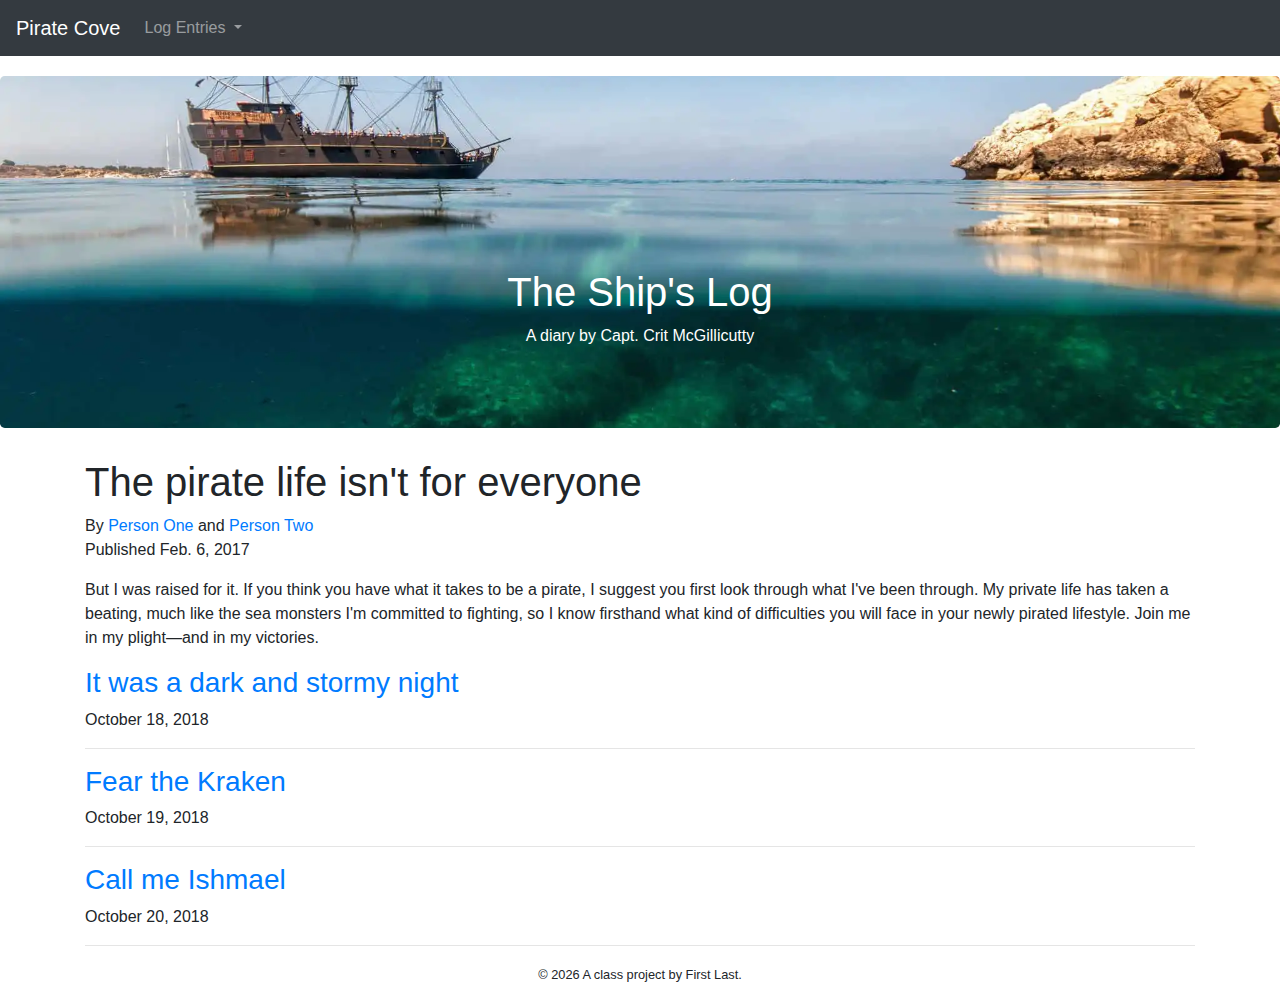
==== commit 40f19d1e: "work on tuesday" ====
--- a/docs/index.html
+++ b/docs/index.html
@@ -42,7 +42,7 @@
 <div class="container">
   <div class="row">
     <div class="col">
-    <h1>Main headline</h1>
+    <h1>The pirate life isn't for everyone</h1>
     <p class="author">By 
       <a href="https://twitter.com/XXXXXXXXXXXXX" target="_blank">Person One</a> and  
       <a href="https://twitter.com/XXXXXXXXXXXXX" target="_blank">Person Two</a> 
@@ -53,17 +53,22 @@
   <div class="row">
     <div class="col">
       <p>
-        Lucas ipsum dolor <a href="detail-page.html">link to detail-page.html</a> amidala sith dooku solo moff organa obi-wan windu. Gamorrean binks wedge darth. Mon darth mon kit ponda solo. Moff watto ackbar mothma moff anakin. Lando skywalker lars fett calrissian lars organa. Organa kenobi wedge darth jawa skywalker anakin. Twi'lek kit darth calamari lando kamino droid. Darth jawa fett grievous maul. Palpatine obi-wan leia tusken raider dagobah. Twi'lek qui-gon boba antilles yoda thrawn. Wampa luuke wampa skywalker. Moff ponda ackbar dagobah kit lobot jinn solo.
+        But I was raised for it. If you think you have what it takes to be a pirate, I suggest you first look through what I've been through. My private life has taken a beating, much like the sea monsters I'm committed to fighting, so I know firsthand what kind of difficulties you will face in your newly pirated lifestyle. Join me in my plight—and in my victories.  
       </p>
-      <ul> 
-        
-          <li>The Clown, Heinrich Böll</li>
-        
-          <li>The Shipping News, Annie Proulx</li>
-        
-          <li>The Hearing Trumpet, Leonora Carrington</li>
-        
-     </ul>
+      
+        <h3 class="entry-headline"><a href="2018-10-18.html">It was a dark and stormy night</a></h3>
+        <p class="entry-date">October 18, 2018</p>
+        <hr>
+      
+        <h3 class="entry-headline"><a href="2018-10-19.html">Fear the Kraken</a></h3>
+        <p class="entry-date">October 19, 2018</p>
+        <hr>
+      
+        <h3 class="entry-headline"><a href="2018-10-20.html">Call me Ishmael</a></h3>
+        <p class="entry-date">October 20, 2018</p>
+        <hr>
+      
+
     </div>
   </div>
 </div>
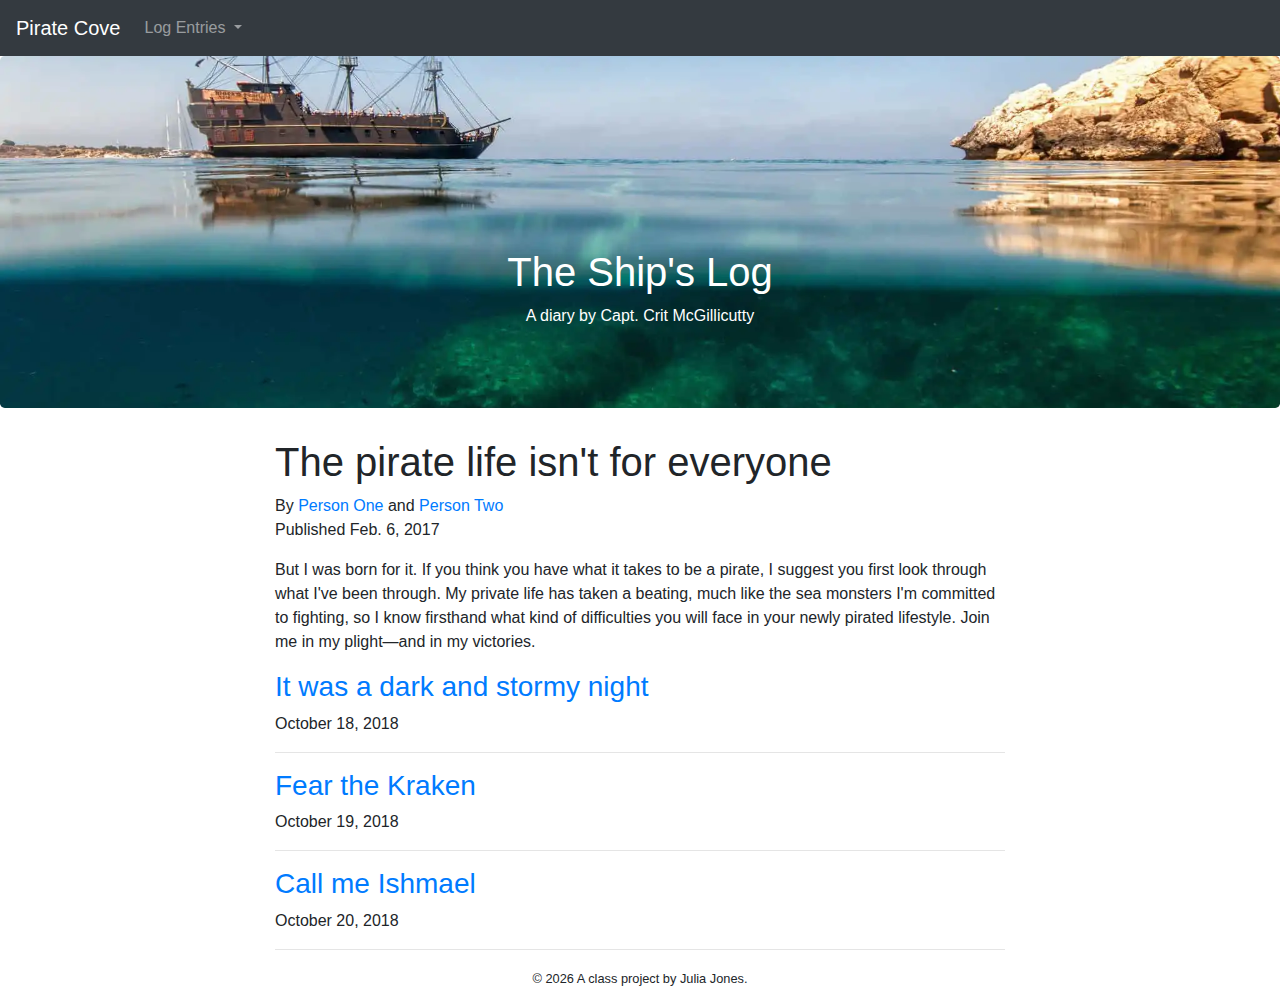
==== commit 62991445: "I think I'm done" ====
--- a/docs/index.html
+++ b/docs/index.html
@@ -41,7 +41,7 @@
 
 <div class="container">
   <div class="row">
-    <div class="col">
+    <div class="col offset-sm-2">
     <h1>The pirate life isn't for everyone</h1>
     <p class="author">By 
       <a href="https://twitter.com/XXXXXXXXXXXXX" target="_blank">Person One</a> and  
@@ -51,9 +51,9 @@
     </div>
   </div>
   <div class="row">
-    <div class="col">
+    <div class="col-xs-12 col-sm-8 offset-sm-2">
       <p>
-        But I was raised for it. If you think you have what it takes to be a pirate, I suggest you first look through what I've been through. My private life has taken a beating, much like the sea monsters I'm committed to fighting, so I know firsthand what kind of difficulties you will face in your newly pirated lifestyle. Join me in my plight—and in my victories.  
+        But I was born for it. If you think you have what it takes to be a pirate, I suggest you first look through what I've been through. My private life has taken a beating, much like the sea monsters I'm committed to fighting, so I know firsthand what kind of difficulties you will face in your newly pirated lifestyle. Join me in my plight—and in my victories.  
       </p>
       
         <h3 class="entry-headline"><a href="2018-10-18.html">It was a dark and stormy night</a></h3>
@@ -76,7 +76,7 @@
 
   <p id="legal" class="center-block text-center">
   <small>&copy; <span class="copyright-year"></span>
-  A class project by First Last.
+  A class project by Julia Jones.
 </p>
 
 
--- a/docs/css/main.css
+++ b/docs/css/main.css
@@ -3,5 +3,5 @@
  * Copyright 2011-2019 The Bootstrap Authors
  * Copyright 2011-2019 Twitter, Inc.
  * Licensed under MIT (https://github.com/twbs/bootstrap/blob/master/LICENSE)
- */:root{--blue:#007bff;--indigo:#6610f2;--purple:#6f42c1;--pink:#e83e8c;--red:#dc3545;--orange:#fd7e14;--yellow:#ffc107;--green:#28a745;--teal:#20c997;--cyan:#17a2b8;--white:#fff;--gray:#6c757d;--gray-dark:#343a40;--primary:#007bff;--secondary:#6c757d;--success:#28a745;--info:#17a2b8;--warning:#ffc107;--danger:#dc3545;--light:#f8f9fa;--dark:#343a40;--breakpoint-xs:0;--breakpoint-sm:576px;--breakpoint-md:768px;--breakpoint-lg:992px;--breakpoint-xl:1200px;--font-family-sans-serif:-apple-system,BlinkMacSystemFont,"Segoe UI",Roboto,"Helvetica Neue",Arial,"Noto Sans",sans-serif,"Apple Color Emoji","Segoe UI Emoji","Segoe UI Symbol","Noto Color Emoji";--font-family-monospace:SFMono-Regular,Menlo,Monaco,Consolas,"Liberation Mono","Courier New",monospace}*,:after,:before{box-sizing:border-box}html{font-family:sans-serif;line-height:1.15;-webkit-text-size-adjust:100%;-webkit-tap-highlight-color:rgba(0,0,0,0)}article,aside,figcaption,figure,footer,header,hgroup,main,nav,section{display:block}body{margin:0;font-family:-apple-system,BlinkMacSystemFont,Segoe UI,Roboto,Helvetica Neue,Arial,Noto Sans,sans-serif;font-size:1rem;font-weight:400;line-height:1.5;color:#212529;text-align:left;background-color:#fff}[tabindex="-1"]:focus{outline:0!important}hr{box-sizing:content-box;height:0;overflow:visible}h1,h2,h3,h4,h5,h6{margin-top:0;margin-bottom:.5rem}p{margin-top:0;margin-bottom:1rem}abbr[data-original-title],abbr[title]{text-decoration:underline;-webkit-text-decoration:underline dotted;-moz-text-decoration:underline dotted;text-decoration:underline dotted;cursor:help;border-bottom:0;text-decoration-skip-ink:none}address{font-style:normal;line-height:inherit}address,dl,ol,ul{margin-bottom:1rem}dl,ol,ul{margin-top:0}ol ol,ol ul,ul ol,ul ul{margin-bottom:0}dt{font-weight:700}dd{margin-bottom:.5rem;margin-left:0}blockquote{margin:0 0 1rem}b,strong{font-weight:bolder}small{font-size:80%}sub,sup{position:relative;font-size:75%;line-height:0;vertical-align:baseline}sub{bottom:-.25em}sup{top:-.5em}a{color:#007bff;text-decoration:none;background-color:transparent}a:hover{color:#0056b3;text-decoration:underline}a:not([href]):not([tabindex]),a:not([href]):not([tabindex]):focus,a:not([href]):not([tabindex]):hover{color:inherit;text-decoration:none}a:not([href]):not([tabindex]):focus{outline:0}code,kbd,pre,samp{font-family:SFMono-Regular,Menlo,Monaco,Consolas,Liberation Mono,Courier New,monospace;font-size:1em}pre{margin-top:0;margin-bottom:1rem;overflow:auto}figure{margin:0 0 1rem}img{border-style:none}img,svg{vertical-align:middle}svg{overflow:hidden}table{border-collapse:collapse}caption{padding-top:.75rem;padding-bottom:.75rem;color:#6c757d;text-align:left;caption-side:bottom}th{text-align:inherit}label{display:inline-block;margin-bottom:.5rem}button{border-radius:0}button:focus{outline:1px dotted;outline:5px auto -webkit-focus-ring-color}button,input,optgroup,select,textarea{margin:0;font-family:inherit;font-size:inherit;line-height:inherit}button,input{overflow:visible}button,select{text-transform:none}select{word-wrap:normal}[type=button],[type=reset],[type=submit],button{-webkit-appearance:button}[type=button]:not(:disabled),[type=reset]:not(:disabled),[type=submit]:not(:disabled),button:not(:disabled){cursor:pointer}[type=button]::-moz-focus-inner,[type=reset]::-moz-focus-inner,[type=submit]::-moz-focus-inner,button::-moz-focus-inner{padding:0;border-style:none}input[type=checkbox],input[type=radio]{box-sizing:border-box;padding:0}input[type=date],input[type=datetime-local],input[type=month],input[type=time]{-webkit-appearance:listbox}textarea{overflow:auto;resize:vertical}fieldset{min-width:0;padding:0;margin:0;border:0}legend{display:block;width:100%;max-width:100%;padding:0;margin-bottom:.5rem;font-size:1.5rem;line-height:inherit;color:inherit;white-space:normal}progress{vertical-align:baseline}[type=number]::-webkit-inner-spin-button,[type=number]::-webkit-outer-spin-button{height:auto}[type=search]{outline-offset:-2px;-webkit-appearance:none}[type=search]::-webkit-search-decoration{-webkit-appearance:none}::-webkit-file-upload-button{font:inherit;-webkit-appearance:button}output{display:inline-block}summary{display:list-item;cursor:pointer}template{display:none}[hidden]{display:none!important}.h1,.h2,.h3,.h4,.h5,.h6,h1,h2,h3,h4,h5,h6{margin-bottom:.5rem;font-weight:500;line-height:1.2}.h1,h1{font-size:2.5rem}.h2,h2{font-size:2rem}.h3,h3{font-size:1.75rem}.h4,h4{font-size:1.5rem}.h5,h5{font-size:1.25rem}.h6,h6{font-size:1rem}.lead{font-size:1.25rem;font-weight:300}.display-1{font-size:6rem}.display-1,.display-2{font-weight:300;line-height:1.2}.display-2{font-size:5.5rem}.display-3{font-size:4.5rem}.display-3,.display-4{font-weight:300;line-height:1.2}.display-4{font-size:3.5rem}hr{margin-top:1rem;margin-bottom:1rem;border:0;border-top:1px solid rgba(0,0,0,.1)}.small,small{font-size:80%;font-weight:400}.mark,mark{padding:.2em;background-color:#fcf8e3}.list-inline,.list-unstyled{padding-left:0;list-style:none}.list-inline-item{display:inline-block}.list-inline-item:not(:last-child){margin-right:.5rem}.initialism{font-size:90%;text-transform:uppercase}.blockquote{margin-bottom:1rem;font-size:1.25rem}.blockquote-footer{display:block;font-size:80%;color:#6c757d}.blockquote-footer:before{content:"\2014\00A0"}.img-fluid,.img-thumbnail{max-width:100%;height:auto}.img-thumbnail{padding:.25rem;background-color:#fff;border:1px solid #dee2e6;border-radius:.25rem}.figure{display:inline-block}.figure-img{margin-bottom:.5rem;line-height:1}.figure-caption{font-size:90%;color:#6c757d}code{font-size:87.5%;color:#e83e8c;word-break:break-word}a>code{color:inherit}kbd{padding:.2rem .4rem;font-size:87.5%;color:#fff;background-color:#212529;border-radius:.2rem}kbd kbd{padding:0;font-size:100%;font-weight:700}pre{display:block;font-size:87.5%;color:#212529}pre code{font-size:inherit;color:inherit;word-break:normal}.pre-scrollable{max-height:340px;overflow-y:scroll}.container{width:100%;padding-right:15px;padding-left:15px;margin-right:auto;margin-left:auto}@media (min-width:576px){.container{max-width:540px}}@media (min-width:768px){.container{max-width:720px}}@media (min-width:992px){.container{max-width:960px}}@media (min-width:1200px){.container{max-width:1140px}}.container-fluid{width:100%;padding-right:15px;padding-left:15px;margin-right:auto;margin-left:auto}.row{display:-ms-flexbox;display:flex;-ms-flex-wrap:wrap;flex-wrap:wrap;margin-right:-15px;margin-left:-15px}.no-gutters{margin-right:0;margin-left:0}.no-gutters>.col,.no-gutters>[class*=col-]{padding-right:0;padding-left:0}.col,.col-1,.col-2,.col-3,.col-4,.col-5,.col-6,.col-7,.col-8,.col-9,.col-10,.col-11,.col-12,.col-auto,.col-lg,.col-lg-1,.col-lg-2,.col-lg-3,.col-lg-4,.col-lg-5,.col-lg-6,.col-lg-7,.col-lg-8,.col-lg-9,.col-lg-10,.col-lg-11,.col-lg-12,.col-lg-auto,.col-md,.col-md-1,.col-md-2,.col-md-3,.col-md-4,.col-md-5,.col-md-6,.col-md-7,.col-md-8,.col-md-9,.col-md-10,.col-md-11,.col-md-12,.col-md-auto,.col-sm,.col-sm-1,.col-sm-2,.col-sm-3,.col-sm-4,.col-sm-5,.col-sm-6,.col-sm-7,.col-sm-8,.col-sm-9,.col-sm-10,.col-sm-11,.col-sm-12,.col-sm-auto,.col-xl,.col-xl-1,.col-xl-2,.col-xl-3,.col-xl-4,.col-xl-5,.col-xl-6,.col-xl-7,.col-xl-8,.col-xl-9,.col-xl-10,.col-xl-11,.col-xl-12,.col-xl-auto{position:relative;width:100%;padding-right:15px;padding-left:15px}.col{-ms-flex-preferred-size:0;flex-basis:0;-ms-flex-positive:1;flex-grow:1;max-width:100%}.col-auto{-ms-flex:0 0 auto;flex:0 0 auto;width:auto;max-width:100%}.col-1{-ms-flex:0 0 8.33333%;flex:0 0 8.33333%;max-width:8.33333%}.col-2{-ms-flex:0 0 16.66667%;flex:0 0 16.66667%;max-width:16.66667%}.col-3{-ms-flex:0 0 25%;flex:0 0 25%;max-width:25%}.col-4{-ms-flex:0 0 33.33333%;flex:0 0 33.33333%;max-width:33.33333%}.col-5{-ms-flex:0 0 41.66667%;flex:0 0 41.66667%;max-width:41.66667%}.col-6{-ms-flex:0 0 50%;flex:0 0 50%;max-width:50%}.col-7{-ms-flex:0 0 58.33333%;flex:0 0 58.33333%;max-width:58.33333%}.col-8{-ms-flex:0 0 66.66667%;flex:0 0 66.66667%;max-width:66.66667%}.col-9{-ms-flex:0 0 75%;flex:0 0 75%;max-width:75%}.col-10{-ms-flex:0 0 83.33333%;flex:0 0 83.33333%;max-width:83.33333%}.col-11{-ms-flex:0 0 91.66667%;flex:0 0 91.66667%;max-width:91.66667%}.col-12{-ms-flex:0 0 100%;flex:0 0 100%;max-width:100%}.order-first{-ms-flex-order:-1;order:-1}.order-last{-ms-flex-order:13;order:13}.order-0{-ms-flex-order:0;order:0}.order-1{-ms-flex-order:1;order:1}.order-2{-ms-flex-order:2;order:2}.order-3{-ms-flex-order:3;order:3}.order-4{-ms-flex-order:4;order:4}.order-5{-ms-flex-order:5;order:5}.order-6{-ms-flex-order:6;order:6}.order-7{-ms-flex-order:7;order:7}.order-8{-ms-flex-order:8;order:8}.order-9{-ms-flex-order:9;order:9}.order-10{-ms-flex-order:10;order:10}.order-11{-ms-flex-order:11;order:11}.order-12{-ms-flex-order:12;order:12}.offset-1{margin-left:8.33333%}.offset-2{margin-left:16.66667%}.offset-3{margin-left:25%}.offset-4{margin-left:33.33333%}.offset-5{margin-left:41.66667%}.offset-6{margin-left:50%}.offset-7{margin-left:58.33333%}.offset-8{margin-left:66.66667%}.offset-9{margin-left:75%}.offset-10{margin-left:83.33333%}.offset-11{margin-left:91.66667%}@media (min-width:576px){.col-sm{-ms-flex-preferred-size:0;flex-basis:0;-ms-flex-positive:1;flex-grow:1;max-width:100%}.col-sm-auto{-ms-flex:0 0 auto;flex:0 0 auto;width:auto;max-width:100%}.col-sm-1{-ms-flex:0 0 8.33333%;flex:0 0 8.33333%;max-width:8.33333%}.col-sm-2{-ms-flex:0 0 16.66667%;flex:0 0 16.66667%;max-width:16.66667%}.col-sm-3{-ms-flex:0 0 25%;flex:0 0 25%;max-width:25%}.col-sm-4{-ms-flex:0 0 33.33333%;flex:0 0 33.33333%;max-width:33.33333%}.col-sm-5{-ms-flex:0 0 41.66667%;flex:0 0 41.66667%;max-width:41.66667%}.col-sm-6{-ms-flex:0 0 50%;flex:0 0 50%;max-width:50%}.col-sm-7{-ms-flex:0 0 58.33333%;flex:0 0 58.33333%;max-width:58.33333%}.col-sm-8{-ms-flex:0 0 66.66667%;flex:0 0 66.66667%;max-width:66.66667%}.col-sm-9{-ms-flex:0 0 75%;flex:0 0 75%;max-width:75%}.col-sm-10{-ms-flex:0 0 83.33333%;flex:0 0 83.33333%;max-width:83.33333%}.col-sm-11{-ms-flex:0 0 91.66667%;flex:0 0 91.66667%;max-width:91.66667%}.col-sm-12{-ms-flex:0 0 100%;flex:0 0 100%;max-width:100%}.order-sm-first{-ms-flex-order:-1;order:-1}.order-sm-last{-ms-flex-order:13;order:13}.order-sm-0{-ms-flex-order:0;order:0}.order-sm-1{-ms-flex-order:1;order:1}.order-sm-2{-ms-flex-order:2;order:2}.order-sm-3{-ms-flex-order:3;order:3}.order-sm-4{-ms-flex-order:4;order:4}.order-sm-5{-ms-flex-order:5;order:5}.order-sm-6{-ms-flex-order:6;order:6}.order-sm-7{-ms-flex-order:7;order:7}.order-sm-8{-ms-flex-order:8;order:8}.order-sm-9{-ms-flex-order:9;order:9}.order-sm-10{-ms-flex-order:10;order:10}.order-sm-11{-ms-flex-order:11;order:11}.order-sm-12{-ms-flex-order:12;order:12}.offset-sm-0{margin-left:0}.offset-sm-1{margin-left:8.33333%}.offset-sm-2{margin-left:16.66667%}.offset-sm-3{margin-left:25%}.offset-sm-4{margin-left:33.33333%}.offset-sm-5{margin-left:41.66667%}.offset-sm-6{margin-left:50%}.offset-sm-7{margin-left:58.33333%}.offset-sm-8{margin-left:66.66667%}.offset-sm-9{margin-left:75%}.offset-sm-10{margin-left:83.33333%}.offset-sm-11{margin-left:91.66667%}}@media (min-width:768px){.col-md{-ms-flex-preferred-size:0;flex-basis:0;-ms-flex-positive:1;flex-grow:1;max-width:100%}.col-md-auto{-ms-flex:0 0 auto;flex:0 0 auto;width:auto;max-width:100%}.col-md-1{-ms-flex:0 0 8.33333%;flex:0 0 8.33333%;max-width:8.33333%}.col-md-2{-ms-flex:0 0 16.66667%;flex:0 0 16.66667%;max-width:16.66667%}.col-md-3{-ms-flex:0 0 25%;flex:0 0 25%;max-width:25%}.col-md-4{-ms-flex:0 0 33.33333%;flex:0 0 33.33333%;max-width:33.33333%}.col-md-5{-ms-flex:0 0 41.66667%;flex:0 0 41.66667%;max-width:41.66667%}.col-md-6{-ms-flex:0 0 50%;flex:0 0 50%;max-width:50%}.col-md-7{-ms-flex:0 0 58.33333%;flex:0 0 58.33333%;max-width:58.33333%}.col-md-8{-ms-flex:0 0 66.66667%;flex:0 0 66.66667%;max-width:66.66667%}.col-md-9{-ms-flex:0 0 75%;flex:0 0 75%;max-width:75%}.col-md-10{-ms-flex:0 0 83.33333%;flex:0 0 83.33333%;max-width:83.33333%}.col-md-11{-ms-flex:0 0 91.66667%;flex:0 0 91.66667%;max-width:91.66667%}.col-md-12{-ms-flex:0 0 100%;flex:0 0 100%;max-width:100%}.order-md-first{-ms-flex-order:-1;order:-1}.order-md-last{-ms-flex-order:13;order:13}.order-md-0{-ms-flex-order:0;order:0}.order-md-1{-ms-flex-order:1;order:1}.order-md-2{-ms-flex-order:2;order:2}.order-md-3{-ms-flex-order:3;order:3}.order-md-4{-ms-flex-order:4;order:4}.order-md-5{-ms-flex-order:5;order:5}.order-md-6{-ms-flex-order:6;order:6}.order-md-7{-ms-flex-order:7;order:7}.order-md-8{-ms-flex-order:8;order:8}.order-md-9{-ms-flex-order:9;order:9}.order-md-10{-ms-flex-order:10;order:10}.order-md-11{-ms-flex-order:11;order:11}.order-md-12{-ms-flex-order:12;order:12}.offset-md-0{margin-left:0}.offset-md-1{margin-left:8.33333%}.offset-md-2{margin-left:16.66667%}.offset-md-3{margin-left:25%}.offset-md-4{margin-left:33.33333%}.offset-md-5{margin-left:41.66667%}.offset-md-6{margin-left:50%}.offset-md-7{margin-left:58.33333%}.offset-md-8{margin-left:66.66667%}.offset-md-9{margin-left:75%}.offset-md-10{margin-left:83.33333%}.offset-md-11{margin-left:91.66667%}}@media (min-width:992px){.col-lg{-ms-flex-preferred-size:0;flex-basis:0;-ms-flex-positive:1;flex-grow:1;max-width:100%}.col-lg-auto{-ms-flex:0 0 auto;flex:0 0 auto;width:auto;max-width:100%}.col-lg-1{-ms-flex:0 0 8.33333%;flex:0 0 8.33333%;max-width:8.33333%}.col-lg-2{-ms-flex:0 0 16.66667%;flex:0 0 16.66667%;max-width:16.66667%}.col-lg-3{-ms-flex:0 0 25%;flex:0 0 25%;max-width:25%}.col-lg-4{-ms-flex:0 0 33.33333%;flex:0 0 33.33333%;max-width:33.33333%}.col-lg-5{-ms-flex:0 0 41.66667%;flex:0 0 41.66667%;max-width:41.66667%}.col-lg-6{-ms-flex:0 0 50%;flex:0 0 50%;max-width:50%}.col-lg-7{-ms-flex:0 0 58.33333%;flex:0 0 58.33333%;max-width:58.33333%}.col-lg-8{-ms-flex:0 0 66.66667%;flex:0 0 66.66667%;max-width:66.66667%}.col-lg-9{-ms-flex:0 0 75%;flex:0 0 75%;max-width:75%}.col-lg-10{-ms-flex:0 0 83.33333%;flex:0 0 83.33333%;max-width:83.33333%}.col-lg-11{-ms-flex:0 0 91.66667%;flex:0 0 91.66667%;max-width:91.66667%}.col-lg-12{-ms-flex:0 0 100%;flex:0 0 100%;max-width:100%}.order-lg-first{-ms-flex-order:-1;order:-1}.order-lg-last{-ms-flex-order:13;order:13}.order-lg-0{-ms-flex-order:0;order:0}.order-lg-1{-ms-flex-order:1;order:1}.order-lg-2{-ms-flex-order:2;order:2}.order-lg-3{-ms-flex-order:3;order:3}.order-lg-4{-ms-flex-order:4;order:4}.order-lg-5{-ms-flex-order:5;order:5}.order-lg-6{-ms-flex-order:6;order:6}.order-lg-7{-ms-flex-order:7;order:7}.order-lg-8{-ms-flex-order:8;order:8}.order-lg-9{-ms-flex-order:9;order:9}.order-lg-10{-ms-flex-order:10;order:10}.order-lg-11{-ms-flex-order:11;order:11}.order-lg-12{-ms-flex-order:12;order:12}.offset-lg-0{margin-left:0}.offset-lg-1{margin-left:8.33333%}.offset-lg-2{margin-left:16.66667%}.offset-lg-3{margin-left:25%}.offset-lg-4{margin-left:33.33333%}.offset-lg-5{margin-left:41.66667%}.offset-lg-6{margin-left:50%}.offset-lg-7{margin-left:58.33333%}.offset-lg-8{margin-left:66.66667%}.offset-lg-9{margin-left:75%}.offset-lg-10{margin-left:83.33333%}.offset-lg-11{margin-left:91.66667%}}@media (min-width:1200px){.col-xl{-ms-flex-preferred-size:0;flex-basis:0;-ms-flex-positive:1;flex-grow:1;max-width:100%}.col-xl-auto{-ms-flex:0 0 auto;flex:0 0 auto;width:auto;max-width:100%}.col-xl-1{-ms-flex:0 0 8.33333%;flex:0 0 8.33333%;max-width:8.33333%}.col-xl-2{-ms-flex:0 0 16.66667%;flex:0 0 16.66667%;max-width:16.66667%}.col-xl-3{-ms-flex:0 0 25%;flex:0 0 25%;max-width:25%}.col-xl-4{-ms-flex:0 0 33.33333%;flex:0 0 33.33333%;max-width:33.33333%}.col-xl-5{-ms-flex:0 0 41.66667%;flex:0 0 41.66667%;max-width:41.66667%}.col-xl-6{-ms-flex:0 0 50%;flex:0 0 50%;max-width:50%}.col-xl-7{-ms-flex:0 0 58.33333%;flex:0 0 58.33333%;max-width:58.33333%}.col-xl-8{-ms-flex:0 0 66.66667%;flex:0 0 66.66667%;max-width:66.66667%}.col-xl-9{-ms-flex:0 0 75%;flex:0 0 75%;max-width:75%}.col-xl-10{-ms-flex:0 0 83.33333%;flex:0 0 83.33333%;max-width:83.33333%}.col-xl-11{-ms-flex:0 0 91.66667%;flex:0 0 91.66667%;max-width:91.66667%}.col-xl-12{-ms-flex:0 0 100%;flex:0 0 100%;max-width:100%}.order-xl-first{-ms-flex-order:-1;order:-1}.order-xl-last{-ms-flex-order:13;order:13}.order-xl-0{-ms-flex-order:0;order:0}.order-xl-1{-ms-flex-order:1;order:1}.order-xl-2{-ms-flex-order:2;order:2}.order-xl-3{-ms-flex-order:3;order:3}.order-xl-4{-ms-flex-order:4;order:4}.order-xl-5{-ms-flex-order:5;order:5}.order-xl-6{-ms-flex-order:6;order:6}.order-xl-7{-ms-flex-order:7;order:7}.order-xl-8{-ms-flex-order:8;order:8}.order-xl-9{-ms-flex-order:9;order:9}.order-xl-10{-ms-flex-order:10;order:10}.order-xl-11{-ms-flex-order:11;order:11}.order-xl-12{-ms-flex-order:12;order:12}.offset-xl-0{margin-left:0}.offset-xl-1{margin-left:8.33333%}.offset-xl-2{margin-left:16.66667%}.offset-xl-3{margin-left:25%}.offset-xl-4{margin-left:33.33333%}.offset-xl-5{margin-left:41.66667%}.offset-xl-6{margin-left:50%}.offset-xl-7{margin-left:58.33333%}.offset-xl-8{margin-left:66.66667%}.offset-xl-9{margin-left:75%}.offset-xl-10{margin-left:83.33333%}.offset-xl-11{margin-left:91.66667%}}.table{width:100%;margin-bottom:1rem;color:#212529}.table td,.table th{padding:.75rem;vertical-align:top;border-top:1px solid #dee2e6}.table thead th{vertical-align:bottom;border-bottom:2px solid #dee2e6}.table tbody+tbody{border-top:2px solid #dee2e6}.table-sm td,.table-sm th{padding:.3rem}.table-bordered,.table-bordered td,.table-bordered th{border:1px solid #dee2e6}.table-bordered thead td,.table-bordered thead th{border-bottom-width:2px}.table-borderless tbody+tbody,.table-borderless td,.table-borderless th,.table-borderless thead th{border:0}.table-striped tbody tr:nth-of-type(odd){background-color:rgba(0,0,0,.05)}.table-hover tbody tr:hover{color:#212529;background-color:rgba(0,0,0,.075)}.table-primary,.table-primary>td,.table-primary>th{background-color:#b8daff}.table-primary tbody+tbody,.table-primary td,.table-primary th,.table-primary thead th{border-color:#7abaff}.table-hover .table-primary:hover,.table-hover .table-primary:hover>td,.table-hover .table-primary:hover>th{background-color:#9fcdff}.table-secondary,.table-secondary>td,.table-secondary>th{background-color:#d6d8db}.table-secondary tbody+tbody,.table-secondary td,.table-secondary th,.table-secondary thead th{border-color:#b3b7bb}.table-hover .table-secondary:hover,.table-hover .table-secondary:hover>td,.table-hover .table-secondary:hover>th{background-color:#c8cbcf}.table-success,.table-success>td,.table-success>th{background-color:#c3e6cb}.table-success tbody+tbody,.table-success td,.table-success th,.table-success thead th{border-color:#8fd19e}.table-hover .table-success:hover,.table-hover .table-success:hover>td,.table-hover .table-success:hover>th{background-color:#b1dfbb}.table-info,.table-info>td,.table-info>th{background-color:#bee5eb}.table-info tbody+tbody,.table-info td,.table-info th,.table-info thead th{border-color:#86cfda}.table-hover .table-info:hover,.table-hover .table-info:hover>td,.table-hover .table-info:hover>th{background-color:#abdde5}.table-warning,.table-warning>td,.table-warning>th{background-color:#ffeeba}.table-warning tbody+tbody,.table-warning td,.table-warning th,.table-warning thead th{border-color:#ffdf7e}.table-hover .table-warning:hover,.table-hover .table-warning:hover>td,.table-hover .table-warning:hover>th{background-color:#ffe8a1}.table-danger,.table-danger>td,.table-danger>th{background-color:#f5c6cb}.table-danger tbody+tbody,.table-danger td,.table-danger th,.table-danger thead th{border-color:#ed969e}.table-hover .table-danger:hover,.table-hover .table-danger:hover>td,.table-hover .table-danger:hover>th{background-color:#f1b0b7}.table-light,.table-light>td,.table-light>th{background-color:#fdfdfe}.table-light tbody+tbody,.table-light td,.table-light th,.table-light thead th{border-color:#fbfcfc}.table-hover .table-light:hover,.table-hover .table-light:hover>td,.table-hover .table-light:hover>th{background-color:#ececf6}.table-dark,.table-dark>td,.table-dark>th{background-color:#c6c8ca}.table-dark tbody+tbody,.table-dark td,.table-dark th,.table-dark thead th{border-color:#95999c}.table-hover .table-dark:hover,.table-hover .table-dark:hover>td,.table-hover .table-dark:hover>th{background-color:#b9bbbe}.table-active,.table-active>td,.table-active>th,.table-hover .table-active:hover,.table-hover .table-active:hover>td,.table-hover .table-active:hover>th{background-color:rgba(0,0,0,.075)}.table .thead-dark th{color:#fff;background-color:#343a40;border-color:#454d55}.table .thead-light th{color:#495057;background-color:#e9ecef;border-color:#dee2e6}.table-dark{color:#fff;background-color:#343a40}.table-dark td,.table-dark th,.table-dark thead th{border-color:#454d55}.table-dark.table-bordered{border:0}.table-dark.table-striped tbody tr:nth-of-type(odd){background-color:hsla(0,0%,100%,.05)}.table-dark.table-hover tbody tr:hover{color:#fff;background-color:hsla(0,0%,100%,.075)}@media (max-width:575.98px){.table-responsive-sm{display:block;width:100%;overflow-x:auto;-webkit-overflow-scrolling:touch}.table-responsive-sm>.table-bordered{border:0}}@media (max-width:767.98px){.table-responsive-md{display:block;width:100%;overflow-x:auto;-webkit-overflow-scrolling:touch}.table-responsive-md>.table-bordered{border:0}}@media (max-width:991.98px){.table-responsive-lg{display:block;width:100%;overflow-x:auto;-webkit-overflow-scrolling:touch}.table-responsive-lg>.table-bordered{border:0}}@media (max-width:1199.98px){.table-responsive-xl{display:block;width:100%;overflow-x:auto;-webkit-overflow-scrolling:touch}.table-responsive-xl>.table-bordered{border:0}}.table-responsive{display:block;width:100%;overflow-x:auto;-webkit-overflow-scrolling:touch}.table-responsive>.table-bordered{border:0}.form-control{display:block;width:100%;height:calc(1.5em + .75rem + 2px);padding:.375rem .75rem;font-size:1rem;font-weight:400;line-height:1.5;color:#495057;background-color:#fff;background-clip:padding-box;border:1px solid #ced4da;border-radius:.25rem;transition:border-color .15s ease-in-out,box-shadow .15s ease-in-out}@media (prefers-reduced-motion:reduce){.form-control{transition:none}}.form-control::-ms-expand{background-color:transparent;border:0}.form-control:focus{color:#495057;background-color:#fff;border-color:#80bdff;outline:0;box-shadow:0 0 0 .2rem rgba(0,123,255,.25)}.form-control::-webkit-input-placeholder{color:#6c757d;opacity:1}.form-control::-moz-placeholder{color:#6c757d;opacity:1}.form-control:-ms-input-placeholder,.form-control::-ms-input-placeholder{color:#6c757d;opacity:1}.form-control::placeholder{color:#6c757d;opacity:1}.form-control:disabled,.form-control[readonly]{background-color:#e9ecef;opacity:1}select.form-control:focus::-ms-value{color:#495057;background-color:#fff}.form-control-file,.form-control-range{display:block;width:100%}.col-form-label{padding-top:calc(.375rem + 1px);padding-bottom:calc(.375rem + 1px);margin-bottom:0;font-size:inherit;line-height:1.5}.col-form-label-lg{padding-top:calc(.5rem + 1px);padding-bottom:calc(.5rem + 1px);font-size:1.25rem;line-height:1.5}.col-form-label-sm{padding-top:calc(.25rem + 1px);padding-bottom:calc(.25rem + 1px);font-size:.875rem;line-height:1.5}.form-control-plaintext{display:block;width:100%;padding-top:.375rem;padding-bottom:.375rem;margin-bottom:0;line-height:1.5;color:#212529;background-color:transparent;border:solid transparent;border-width:1px 0}.form-control-plaintext.form-control-lg,.form-control-plaintext.form-control-sm{padding-right:0;padding-left:0}.form-control-sm{height:calc(1.5em + .5rem + 2px);padding:.25rem .5rem;font-size:.875rem;line-height:1.5;border-radius:.2rem}.form-control-lg{height:calc(1.5em + 1rem + 2px);padding:.5rem 1rem;font-size:1.25rem;line-height:1.5;border-radius:.3rem}select.form-control[multiple],select.form-control[size],textarea.form-control{height:auto}.form-group{margin-bottom:1rem}.form-text{display:block;margin-top:.25rem}.form-row{display:-ms-flexbox;display:flex;-ms-flex-wrap:wrap;flex-wrap:wrap;margin-right:-5px;margin-left:-5px}.form-row>.col,.form-row>[class*=col-]{padding-right:5px;padding-left:5px}.form-check{position:relative;display:block;padding-left:1.25rem}.form-check-input{position:absolute;margin-top:.3rem;margin-left:-1.25rem}.form-check-input:disabled~.form-check-label{color:#6c757d}.form-check-label{margin-bottom:0}.form-check-inline{display:-ms-inline-flexbox;display:inline-flex;-ms-flex-align:center;align-items:center;padding-left:0;margin-right:.75rem}.form-check-inline .form-check-input{position:static;margin-top:0;margin-right:.3125rem;margin-left:0}.valid-feedback{display:none;width:100%;margin-top:.25rem;font-size:80%;color:#28a745}.valid-tooltip{position:absolute;top:100%;z-index:5;display:none;max-width:100%;padding:.25rem .5rem;margin-top:.1rem;font-size:.875rem;line-height:1.5;color:#fff;background-color:rgba(40,167,69,.9);border-radius:.25rem}.form-control.is-valid,.was-validated .form-control:valid{border-color:#28a745;padding-right:calc(1.5em + .75rem);background-image:url("data:image/svg+xml;charset=utf-8,%3Csvg xmlns='http://www.w3.org/2000/svg' viewBox='0 0 8 8'%3E%3Cpath fill='%2328a745' d='M2.3 6.73L.6 4.53c-.4-1.04.46-1.4 1.1-.8l1.1 1.4 3.4-3.8c.6-.63 1.6-.27 1.2.7l-4 4.6c-.43.5-.8.4-1.1.1z'/%3E%3C/svg%3E");background-repeat:no-repeat;background-position:100% calc(.375em + .1875rem);background-size:calc(.75em + .375rem) calc(.75em + .375rem)}.form-control.is-valid:focus,.was-validated .form-control:valid:focus{border-color:#28a745;box-shadow:0 0 0 .2rem rgba(40,167,69,.25)}.form-control.is-valid~.valid-feedback,.form-control.is-valid~.valid-tooltip,.was-validated .form-control:valid~.valid-feedback,.was-validated .form-control:valid~.valid-tooltip{display:block}.was-validated textarea.form-control:valid,textarea.form-control.is-valid{padding-right:calc(1.5em + .75rem);background-position:top calc(.375em + .1875rem) right calc(.375em + .1875rem)}.custom-select.is-valid,.was-validated .custom-select:valid{border-color:#28a745;padding-right:calc((1em + .75rem) * 3 / 4 + 1.75rem);background:url("data:image/svg+xml;charset=utf-8,%3Csvg xmlns='http://www.w3.org/2000/svg' viewBox='0 0 4 5'%3E%3Cpath fill='%23343a40' d='M2 0L0 2h4zm0 5L0 3h4z'/%3E%3C/svg%3E") no-repeat right .75rem center/8px 10px,url("data:image/svg+xml;charset=utf-8,%3Csvg xmlns='http://www.w3.org/2000/svg' viewBox='0 0 8 8'%3E%3Cpath fill='%2328a745' d='M2.3 6.73L.6 4.53c-.4-1.04.46-1.4 1.1-.8l1.1 1.4 3.4-3.8c.6-.63 1.6-.27 1.2.7l-4 4.6c-.43.5-.8.4-1.1.1z'/%3E%3C/svg%3E") #fff no-repeat center right 1.75rem/calc(.75em + .375rem) calc(.75em + .375rem)}.custom-select.is-valid:focus,.was-validated .custom-select:valid:focus{border-color:#28a745;box-shadow:0 0 0 .2rem rgba(40,167,69,.25)}.custom-select.is-valid~.valid-feedback,.custom-select.is-valid~.valid-tooltip,.form-control-file.is-valid~.valid-feedback,.form-control-file.is-valid~.valid-tooltip,.was-validated .custom-select:valid~.valid-feedback,.was-validated .custom-select:valid~.valid-tooltip,.was-validated .form-control-file:valid~.valid-feedback,.was-validated .form-control-file:valid~.valid-tooltip{display:block}.form-check-input.is-valid~.form-check-label,.was-validated .form-check-input:valid~.form-check-label{color:#28a745}.form-check-input.is-valid~.valid-feedback,.form-check-input.is-valid~.valid-tooltip,.was-validated .form-check-input:valid~.valid-feedback,.was-validated .form-check-input:valid~.valid-tooltip{display:block}.custom-control-input.is-valid~.custom-control-label,.was-validated .custom-control-input:valid~.custom-control-label{color:#28a745}.custom-control-input.is-valid~.custom-control-label:before,.was-validated .custom-control-input:valid~.custom-control-label:before{border-color:#28a745}.custom-control-input.is-valid~.valid-feedback,.custom-control-input.is-valid~.valid-tooltip,.was-validated .custom-control-input:valid~.valid-feedback,.was-validated .custom-control-input:valid~.valid-tooltip{display:block}.custom-control-input.is-valid:checked~.custom-control-label:before,.was-validated .custom-control-input:valid:checked~.custom-control-label:before{border-color:#34ce57;background-color:#34ce57}.custom-control-input.is-valid:focus~.custom-control-label:before,.was-validated .custom-control-input:valid:focus~.custom-control-label:before{box-shadow:0 0 0 .2rem rgba(40,167,69,.25)}.custom-control-input.is-valid:focus:not(:checked)~.custom-control-label:before,.custom-file-input.is-valid~.custom-file-label,.was-validated .custom-control-input:valid:focus:not(:checked)~.custom-control-label:before,.was-validated .custom-file-input:valid~.custom-file-label{border-color:#28a745}.custom-file-input.is-valid~.valid-feedback,.custom-file-input.is-valid~.valid-tooltip,.was-validated .custom-file-input:valid~.valid-feedback,.was-validated .custom-file-input:valid~.valid-tooltip{display:block}.custom-file-input.is-valid:focus~.custom-file-label,.was-validated .custom-file-input:valid:focus~.custom-file-label{border-color:#28a745;box-shadow:0 0 0 .2rem rgba(40,167,69,.25)}.invalid-feedback{display:none;width:100%;margin-top:.25rem;font-size:80%;color:#dc3545}.invalid-tooltip{position:absolute;top:100%;z-index:5;display:none;max-width:100%;padding:.25rem .5rem;margin-top:.1rem;font-size:.875rem;line-height:1.5;color:#fff;background-color:rgba(220,53,69,.9);border-radius:.25rem}.form-control.is-invalid,.was-validated .form-control:invalid{border-color:#dc3545;padding-right:calc(1.5em + .75rem);background-image:url("data:image/svg+xml;charset=utf-8,%3Csvg xmlns='http://www.w3.org/2000/svg' fill='%23dc3545' viewBox='-2 -2 7 7'%3E%3Cpath stroke='%23dc3545' d='M0 0l3 3m0-3L0 3'/%3E%3Ccircle r='.5'/%3E%3Ccircle cx='3' r='.5'/%3E%3Ccircle cy='3' r='.5'/%3E%3Ccircle cx='3' cy='3' r='.5'/%3E%3C/svg%3E");background-repeat:no-repeat;background-position:100% calc(.375em + .1875rem);background-size:calc(.75em + .375rem) calc(.75em + .375rem)}.form-control.is-invalid:focus,.was-validated .form-control:invalid:focus{border-color:#dc3545;box-shadow:0 0 0 .2rem rgba(220,53,69,.25)}.form-control.is-invalid~.invalid-feedback,.form-control.is-invalid~.invalid-tooltip,.was-validated .form-control:invalid~.invalid-feedback,.was-validated .form-control:invalid~.invalid-tooltip{display:block}.was-validated textarea.form-control:invalid,textarea.form-control.is-invalid{padding-right:calc(1.5em + .75rem);background-position:top calc(.375em + .1875rem) right calc(.375em + .1875rem)}.custom-select.is-invalid,.was-validated .custom-select:invalid{border-color:#dc3545;padding-right:calc((1em + .75rem) * 3 / 4 + 1.75rem);background:url("data:image/svg+xml;charset=utf-8,%3Csvg xmlns='http://www.w3.org/2000/svg' viewBox='0 0 4 5'%3E%3Cpath fill='%23343a40' d='M2 0L0 2h4zm0 5L0 3h4z'/%3E%3C/svg%3E") no-repeat right .75rem center/8px 10px,url("data:image/svg+xml;charset=utf-8,%3Csvg xmlns='http://www.w3.org/2000/svg' fill='%23dc3545' viewBox='-2 -2 7 7'%3E%3Cpath stroke='%23dc3545' d='M0 0l3 3m0-3L0 3'/%3E%3Ccircle r='.5'/%3E%3Ccircle cx='3' r='.5'/%3E%3Ccircle cy='3' r='.5'/%3E%3Ccircle cx='3' cy='3' r='.5'/%3E%3C/svg%3E") #fff no-repeat center right 1.75rem/calc(.75em + .375rem) calc(.75em + .375rem)}.custom-select.is-invalid:focus,.was-validated .custom-select:invalid:focus{border-color:#dc3545;box-shadow:0 0 0 .2rem rgba(220,53,69,.25)}.custom-select.is-invalid~.invalid-feedback,.custom-select.is-invalid~.invalid-tooltip,.form-control-file.is-invalid~.invalid-feedback,.form-control-file.is-invalid~.invalid-tooltip,.was-validated .custom-select:invalid~.invalid-feedback,.was-validated .custom-select:invalid~.invalid-tooltip,.was-validated .form-control-file:invalid~.invalid-feedback,.was-validated .form-control-file:invalid~.invalid-tooltip{display:block}.form-check-input.is-invalid~.form-check-label,.was-validated .form-check-input:invalid~.form-check-label{color:#dc3545}.form-check-input.is-invalid~.invalid-feedback,.form-check-input.is-invalid~.invalid-tooltip,.was-validated .form-check-input:invalid~.invalid-feedback,.was-validated .form-check-input:invalid~.invalid-tooltip{display:block}.custom-control-input.is-invalid~.custom-control-label,.was-validated .custom-control-input:invalid~.custom-control-label{color:#dc3545}.custom-control-input.is-invalid~.custom-control-label:before,.was-validated .custom-control-input:invalid~.custom-control-label:before{border-color:#dc3545}.custom-control-input.is-invalid~.invalid-feedback,.custom-control-input.is-invalid~.invalid-tooltip,.was-validated .custom-control-input:invalid~.invalid-feedback,.was-validated .custom-control-input:invalid~.invalid-tooltip{display:block}.custom-control-input.is-invalid:checked~.custom-control-label:before,.was-validated .custom-control-input:invalid:checked~.custom-control-label:before{border-color:#e4606d;background-color:#e4606d}.custom-control-input.is-invalid:focus~.custom-control-label:before,.was-validated .custom-control-input:invalid:focus~.custom-control-label:before{box-shadow:0 0 0 .2rem rgba(220,53,69,.25)}.custom-control-input.is-invalid:focus:not(:checked)~.custom-control-label:before,.custom-file-input.is-invalid~.custom-file-label,.was-validated .custom-control-input:invalid:focus:not(:checked)~.custom-control-label:before,.was-validated .custom-file-input:invalid~.custom-file-label{border-color:#dc3545}.custom-file-input.is-invalid~.invalid-feedback,.custom-file-input.is-invalid~.invalid-tooltip,.was-validated .custom-file-input:invalid~.invalid-feedback,.was-validated .custom-file-input:invalid~.invalid-tooltip{display:block}.custom-file-input.is-invalid:focus~.custom-file-label,.was-validated .custom-file-input:invalid:focus~.custom-file-label{border-color:#dc3545;box-shadow:0 0 0 .2rem rgba(220,53,69,.25)}.form-inline{display:-ms-flexbox;display:flex;-ms-flex-flow:row wrap;flex-flow:row wrap;-ms-flex-align:center;align-items:center}.form-inline .form-check{width:100%}@media (min-width:576px){.form-inline label{-ms-flex-align:center;-ms-flex-pack:center;justify-content:center}.form-inline .form-group,.form-inline label{display:-ms-flexbox;display:flex;align-items:center;margin-bottom:0}.form-inline .form-group{-ms-flex:0 0 auto;flex:0 0 auto;-ms-flex-flow:row wrap;flex-flow:row wrap;-ms-flex-align:center}.form-inline .form-control{display:inline-block;width:auto;vertical-align:middle}.form-inline .form-control-plaintext{display:inline-block}.form-inline .custom-select,.form-inline .input-group{width:auto}.form-inline .form-check{display:-ms-flexbox;display:flex;-ms-flex-align:center;align-items:center;-ms-flex-pack:center;justify-content:center;width:auto;padding-left:0}.form-inline .form-check-input{position:relative;-ms-flex-negative:0;flex-shrink:0;margin-top:0;margin-right:.25rem;margin-left:0}.form-inline .custom-control{-ms-flex-align:center;align-items:center;-ms-flex-pack:center;justify-content:center}.form-inline .custom-control-label{margin-bottom:0}}.btn{display:inline-block;font-weight:400;color:#212529;text-align:center;vertical-align:middle;-webkit-user-select:none;-moz-user-select:none;-ms-user-select:none;user-select:none;background-color:transparent;border:1px solid transparent;padding:.375rem .75rem;font-size:1rem;line-height:1.5;border-radius:.25rem;transition:color .15s ease-in-out,background-color .15s ease-in-out,border-color .15s ease-in-out,box-shadow .15s ease-in-out}@media (prefers-reduced-motion:reduce){.btn{transition:none}}.btn:hover{color:#212529;text-decoration:none}.btn.focus,.btn:focus{outline:0;box-shadow:0 0 0 .2rem rgba(0,123,255,.25)}.btn.disabled,.btn:disabled{opacity:.65}a.btn.disabled,fieldset:disabled a.btn{pointer-events:none}.btn-primary{color:#fff;background-color:#007bff;border-color:#007bff}.btn-primary:hover{color:#fff;background-color:#0069d9;border-color:#0062cc}.btn-primary.focus,.btn-primary:focus{box-shadow:0 0 0 .2rem rgba(38,143,255,.5)}.btn-primary.disabled,.btn-primary:disabled{color:#fff;background-color:#007bff;border-color:#007bff}.btn-primary:not(:disabled):not(.disabled).active,.btn-primary:not(:disabled):not(.disabled):active,.show>.btn-primary.dropdown-toggle{color:#fff;background-color:#0062cc;border-color:#005cbf}.btn-primary:not(:disabled):not(.disabled).active:focus,.btn-primary:not(:disabled):not(.disabled):active:focus,.show>.btn-primary.dropdown-toggle:focus{box-shadow:0 0 0 .2rem rgba(38,143,255,.5)}.btn-secondary{color:#fff;background-color:#6c757d;border-color:#6c757d}.btn-secondary:hover{color:#fff;background-color:#5a6268;border-color:#545b62}.btn-secondary.focus,.btn-secondary:focus{box-shadow:0 0 0 .2rem hsla(208,6%,54%,.5)}.btn-secondary.disabled,.btn-secondary:disabled{color:#fff;background-color:#6c757d;border-color:#6c757d}.btn-secondary:not(:disabled):not(.disabled).active,.btn-secondary:not(:disabled):not(.disabled):active,.show>.btn-secondary.dropdown-toggle{color:#fff;background-color:#545b62;border-color:#4e555b}.btn-secondary:not(:disabled):not(.disabled).active:focus,.btn-secondary:not(:disabled):not(.disabled):active:focus,.show>.btn-secondary.dropdown-toggle:focus{box-shadow:0 0 0 .2rem hsla(208,6%,54%,.5)}.btn-success{color:#fff;background-color:#28a745;border-color:#28a745}.btn-success:hover{color:#fff;background-color:#218838;border-color:#1e7e34}.btn-success.focus,.btn-success:focus{box-shadow:0 0 0 .2rem rgba(72,180,97,.5)}.btn-success.disabled,.btn-success:disabled{color:#fff;background-color:#28a745;border-color:#28a745}.btn-success:not(:disabled):not(.disabled).active,.btn-success:not(:disabled):not(.disabled):active,.show>.btn-success.dropdown-toggle{color:#fff;background-color:#1e7e34;border-color:#1c7430}.btn-success:not(:disabled):not(.disabled).active:focus,.btn-success:not(:disabled):not(.disabled):active:focus,.show>.btn-success.dropdown-toggle:focus{box-shadow:0 0 0 .2rem rgba(72,180,97,.5)}.btn-info{color:#fff;background-color:#17a2b8;border-color:#17a2b8}.btn-info:hover{color:#fff;background-color:#138496;border-color:#117a8b}.btn-info.focus,.btn-info:focus{box-shadow:0 0 0 .2rem rgba(58,176,195,.5)}.btn-info.disabled,.btn-info:disabled{color:#fff;background-color:#17a2b8;border-color:#17a2b8}.btn-info:not(:disabled):not(.disabled).active,.btn-info:not(:disabled):not(.disabled):active,.show>.btn-info.dropdown-toggle{color:#fff;background-color:#117a8b;border-color:#10707f}.btn-info:not(:disabled):not(.disabled).active:focus,.btn-info:not(:disabled):not(.disabled):active:focus,.show>.btn-info.dropdown-toggle:focus{box-shadow:0 0 0 .2rem rgba(58,176,195,.5)}.btn-warning{color:#212529;background-color:#ffc107;border-color:#ffc107}.btn-warning:hover{color:#212529;background-color:#e0a800;border-color:#d39e00}.btn-warning.focus,.btn-warning:focus{box-shadow:0 0 0 .2rem rgba(222,170,12,.5)}.btn-warning.disabled,.btn-warning:disabled{color:#212529;background-color:#ffc107;border-color:#ffc107}.btn-warning:not(:disabled):not(.disabled).active,.btn-warning:not(:disabled):not(.disabled):active,.show>.btn-warning.dropdown-toggle{color:#212529;background-color:#d39e00;border-color:#c69500}.btn-warning:not(:disabled):not(.disabled).active:focus,.btn-warning:not(:disabled):not(.disabled):active:focus,.show>.btn-warning.dropdown-toggle:focus{box-shadow:0 0 0 .2rem rgba(222,170,12,.5)}.btn-danger{color:#fff;background-color:#dc3545;border-color:#dc3545}.btn-danger:hover{color:#fff;background-color:#c82333;border-color:#bd2130}.btn-danger.focus,.btn-danger:focus{box-shadow:0 0 0 .2rem rgba(225,83,97,.5)}.btn-danger.disabled,.btn-danger:disabled{color:#fff;background-color:#dc3545;border-color:#dc3545}.btn-danger:not(:disabled):not(.disabled).active,.btn-danger:not(:disabled):not(.disabled):active,.show>.btn-danger.dropdown-toggle{color:#fff;background-color:#bd2130;border-color:#b21f2d}.btn-danger:not(:disabled):not(.disabled).active:focus,.btn-danger:not(:disabled):not(.disabled):active:focus,.show>.btn-danger.dropdown-toggle:focus{box-shadow:0 0 0 .2rem rgba(225,83,97,.5)}.btn-light{color:#212529;background-color:#f8f9fa;border-color:#f8f9fa}.btn-light:hover{color:#212529;background-color:#e2e6ea;border-color:#dae0e5}.btn-light.focus,.btn-light:focus{box-shadow:0 0 0 .2rem hsla(220,4%,85%,.5)}.btn-light.disabled,.btn-light:disabled{color:#212529;background-color:#f8f9fa;border-color:#f8f9fa}.btn-light:not(:disabled):not(.disabled).active,.btn-light:not(:disabled):not(.disabled):active,.show>.btn-light.dropdown-toggle{color:#212529;background-color:#dae0e5;border-color:#d3d9df}.btn-light:not(:disabled):not(.disabled).active:focus,.btn-light:not(:disabled):not(.disabled):active:focus,.show>.btn-light.dropdown-toggle:focus{box-shadow:0 0 0 .2rem hsla(220,4%,85%,.5)}.btn-dark{color:#fff;background-color:#343a40;border-color:#343a40}.btn-dark:hover{color:#fff;background-color:#23272b;border-color:#1d2124}.btn-dark.focus,.btn-dark:focus{box-shadow:0 0 0 .2rem rgba(82,88,93,.5)}.btn-dark.disabled,.btn-dark:disabled{color:#fff;background-color:#343a40;border-color:#343a40}.btn-dark:not(:disabled):not(.disabled).active,.btn-dark:not(:disabled):not(.disabled):active,.show>.btn-dark.dropdown-toggle{color:#fff;background-color:#1d2124;border-color:#171a1d}.btn-dark:not(:disabled):not(.disabled).active:focus,.btn-dark:not(:disabled):not(.disabled):active:focus,.show>.btn-dark.dropdown-toggle:focus{box-shadow:0 0 0 .2rem rgba(82,88,93,.5)}.btn-outline-primary{color:#007bff;border-color:#007bff}.btn-outline-primary:hover{color:#fff;background-color:#007bff;border-color:#007bff}.btn-outline-primary.focus,.btn-outline-primary:focus{box-shadow:0 0 0 .2rem rgba(0,123,255,.5)}.btn-outline-primary.disabled,.btn-outline-primary:disabled{color:#007bff;background-color:transparent}.btn-outline-primary:not(:disabled):not(.disabled).active,.btn-outline-primary:not(:disabled):not(.disabled):active,.show>.btn-outline-primary.dropdown-toggle{color:#fff;background-color:#007bff;border-color:#007bff}.btn-outline-primary:not(:disabled):not(.disabled).active:focus,.btn-outline-primary:not(:disabled):not(.disabled):active:focus,.show>.btn-outline-primary.dropdown-toggle:focus{box-shadow:0 0 0 .2rem rgba(0,123,255,.5)}.btn-outline-secondary{color:#6c757d;border-color:#6c757d}.btn-outline-secondary:hover{color:#fff;background-color:#6c757d;border-color:#6c757d}.btn-outline-secondary.focus,.btn-outline-secondary:focus{box-shadow:0 0 0 .2rem hsla(208,7%,46%,.5)}.btn-outline-secondary.disabled,.btn-outline-secondary:disabled{color:#6c757d;background-color:transparent}.btn-outline-secondary:not(:disabled):not(.disabled).active,.btn-outline-secondary:not(:disabled):not(.disabled):active,.show>.btn-outline-secondary.dropdown-toggle{color:#fff;background-color:#6c757d;border-color:#6c757d}.btn-outline-secondary:not(:disabled):not(.disabled).active:focus,.btn-outline-secondary:not(:disabled):not(.disabled):active:focus,.show>.btn-outline-secondary.dropdown-toggle:focus{box-shadow:0 0 0 .2rem hsla(208,7%,46%,.5)}.btn-outline-success{color:#28a745;border-color:#28a745}.btn-outline-success:hover{color:#fff;background-color:#28a745;border-color:#28a745}.btn-outline-success.focus,.btn-outline-success:focus{box-shadow:0 0 0 .2rem rgba(40,167,69,.5)}.btn-outline-success.disabled,.btn-outline-success:disabled{color:#28a745;background-color:transparent}.btn-outline-success:not(:disabled):not(.disabled).active,.btn-outline-success:not(:disabled):not(.disabled):active,.show>.btn-outline-success.dropdown-toggle{color:#fff;background-color:#28a745;border-color:#28a745}.btn-outline-success:not(:disabled):not(.disabled).active:focus,.btn-outline-success:not(:disabled):not(.disabled):active:focus,.show>.btn-outline-success.dropdown-toggle:focus{box-shadow:0 0 0 .2rem rgba(40,167,69,.5)}.btn-outline-info{color:#17a2b8;border-color:#17a2b8}.btn-outline-info:hover{color:#fff;background-color:#17a2b8;border-color:#17a2b8}.btn-outline-info.focus,.btn-outline-info:focus{box-shadow:0 0 0 .2rem rgba(23,162,184,.5)}.btn-outline-info.disabled,.btn-outline-info:disabled{color:#17a2b8;background-color:transparent}.btn-outline-info:not(:disabled):not(.disabled).active,.btn-outline-info:not(:disabled):not(.disabled):active,.show>.btn-outline-info.dropdown-toggle{color:#fff;background-color:#17a2b8;border-color:#17a2b8}.btn-outline-info:not(:disabled):not(.disabled).active:focus,.btn-outline-info:not(:disabled):not(.disabled):active:focus,.show>.btn-outline-info.dropdown-toggle:focus{box-shadow:0 0 0 .2rem rgba(23,162,184,.5)}.btn-outline-warning{color:#ffc107;border-color:#ffc107}.btn-outline-warning:hover{color:#212529;background-color:#ffc107;border-color:#ffc107}.btn-outline-warning.focus,.btn-outline-warning:focus{box-shadow:0 0 0 .2rem rgba(255,193,7,.5)}.btn-outline-warning.disabled,.btn-outline-warning:disabled{color:#ffc107;background-color:transparent}.btn-outline-warning:not(:disabled):not(.disabled).active,.btn-outline-warning:not(:disabled):not(.disabled):active,.show>.btn-outline-warning.dropdown-toggle{color:#212529;background-color:#ffc107;border-color:#ffc107}.btn-outline-warning:not(:disabled):not(.disabled).active:focus,.btn-outline-warning:not(:disabled):not(.disabled):active:focus,.show>.btn-outline-warning.dropdown-toggle:focus{box-shadow:0 0 0 .2rem rgba(255,193,7,.5)}.btn-outline-danger{color:#dc3545;border-color:#dc3545}.btn-outline-danger:hover{color:#fff;background-color:#dc3545;border-color:#dc3545}.btn-outline-danger.focus,.btn-outline-danger:focus{box-shadow:0 0 0 .2rem rgba(220,53,69,.5)}.btn-outline-danger.disabled,.btn-outline-danger:disabled{color:#dc3545;background-color:transparent}.btn-outline-danger:not(:disabled):not(.disabled).active,.btn-outline-danger:not(:disabled):not(.disabled):active,.show>.btn-outline-danger.dropdown-toggle{color:#fff;background-color:#dc3545;border-color:#dc3545}.btn-outline-danger:not(:disabled):not(.disabled).active:focus,.btn-outline-danger:not(:disabled):not(.disabled):active:focus,.show>.btn-outline-danger.dropdown-toggle:focus{box-shadow:0 0 0 .2rem rgba(220,53,69,.5)}.btn-outline-light{color:#f8f9fa;border-color:#f8f9fa}.btn-outline-light:hover{color:#212529;background-color:#f8f9fa;border-color:#f8f9fa}.btn-outline-light.focus,.btn-outline-light:focus{box-shadow:0 0 0 .2rem rgba(248,249,250,.5)}.btn-outline-light.disabled,.btn-outline-light:disabled{color:#f8f9fa;background-color:transparent}.btn-outline-light:not(:disabled):not(.disabled).active,.btn-outline-light:not(:disabled):not(.disabled):active,.show>.btn-outline-light.dropdown-toggle{color:#212529;background-color:#f8f9fa;border-color:#f8f9fa}.btn-outline-light:not(:disabled):not(.disabled).active:focus,.btn-outline-light:not(:disabled):not(.disabled):active:focus,.show>.btn-outline-light.dropdown-toggle:focus{box-shadow:0 0 0 .2rem rgba(248,249,250,.5)}.btn-outline-dark{color:#343a40;border-color:#343a40}.btn-outline-dark:hover{color:#fff;background-color:#343a40;border-color:#343a40}.btn-outline-dark.focus,.btn-outline-dark:focus{box-shadow:0 0 0 .2rem rgba(52,58,64,.5)}.btn-outline-dark.disabled,.btn-outline-dark:disabled{color:#343a40;background-color:transparent}.btn-outline-dark:not(:disabled):not(.disabled).active,.btn-outline-dark:not(:disabled):not(.disabled):active,.show>.btn-outline-dark.dropdown-toggle{color:#fff;background-color:#343a40;border-color:#343a40}.btn-outline-dark:not(:disabled):not(.disabled).active:focus,.btn-outline-dark:not(:disabled):not(.disabled):active:focus,.show>.btn-outline-dark.dropdown-toggle:focus{box-shadow:0 0 0 .2rem rgba(52,58,64,.5)}.btn-link{font-weight:400;color:#007bff;text-decoration:none}.btn-link:hover{color:#0056b3;text-decoration:underline}.btn-link.focus,.btn-link:focus{text-decoration:underline;box-shadow:none}.btn-link.disabled,.btn-link:disabled{color:#6c757d;pointer-events:none}.btn-group-lg>.btn,.btn-lg{padding:.5rem 1rem;font-size:1.25rem;line-height:1.5;border-radius:.3rem}.btn-group-sm>.btn,.btn-sm{padding:.25rem .5rem;font-size:.875rem;line-height:1.5;border-radius:.2rem}.btn-block{display:block;width:100%}.btn-block+.btn-block{margin-top:.5rem}input[type=button].btn-block,input[type=reset].btn-block,input[type=submit].btn-block{width:100%}.fade{transition:opacity .15s linear}@media (prefers-reduced-motion:reduce){.fade{transition:none}}.fade:not(.show){opacity:0}.collapse:not(.show){display:none}.collapsing{position:relative;height:0;overflow:hidden;transition:height .35s ease}@media (prefers-reduced-motion:reduce){.collapsing{transition:none}}.dropdown,.dropleft,.dropright,.dropup{position:relative}.dropdown-toggle{white-space:nowrap}.dropdown-toggle:after{display:inline-block;margin-left:.255em;vertical-align:.255em;content:"";border-top:.3em solid;border-right:.3em solid transparent;border-bottom:0;border-left:.3em solid transparent}.dropdown-toggle:empty:after{margin-left:0}.dropdown-menu{position:absolute;top:100%;left:0;z-index:1000;display:none;float:left;min-width:10rem;padding:.5rem 0;margin:.125rem 0 0;font-size:1rem;color:#212529;text-align:left;list-style:none;background-color:#fff;background-clip:padding-box;border:1px solid rgba(0,0,0,.15);border-radius:.25rem}.dropdown-menu-left{right:auto;left:0}.dropdown-menu-right{right:0;left:auto}@media (min-width:576px){.dropdown-menu-sm-left{right:auto;left:0}.dropdown-menu-sm-right{right:0;left:auto}}@media (min-width:768px){.dropdown-menu-md-left{right:auto;left:0}.dropdown-menu-md-right{right:0;left:auto}}@media (min-width:992px){.dropdown-menu-lg-left{right:auto;left:0}.dropdown-menu-lg-right{right:0;left:auto}}@media (min-width:1200px){.dropdown-menu-xl-left{right:auto;left:0}.dropdown-menu-xl-right{right:0;left:auto}}.dropup .dropdown-menu{top:auto;bottom:100%;margin-top:0;margin-bottom:.125rem}.dropup .dropdown-toggle:after{display:inline-block;margin-left:.255em;vertical-align:.255em;content:"";border-top:0;border-right:.3em solid transparent;border-bottom:.3em solid;border-left:.3em solid transparent}.dropup .dropdown-toggle:empty:after{margin-left:0}.dropright .dropdown-menu{top:0;right:auto;left:100%;margin-top:0;margin-left:.125rem}.dropright .dropdown-toggle:after{display:inline-block;margin-left:.255em;vertical-align:.255em;content:"";border-top:.3em solid transparent;border-right:0;border-bottom:.3em solid transparent;border-left:.3em solid}.dropright .dropdown-toggle:empty:after{margin-left:0}.dropright .dropdown-toggle:after{vertical-align:0}.dropleft .dropdown-menu{top:0;right:100%;left:auto;margin-top:0;margin-right:.125rem}.dropleft .dropdown-toggle:after{display:inline-block;margin-left:.255em;vertical-align:.255em;content:"";display:none}.dropleft .dropdown-toggle:before{display:inline-block;margin-right:.255em;vertical-align:.255em;content:"";border-top:.3em solid transparent;border-right:.3em solid;border-bottom:.3em solid transparent}.dropleft .dropdown-toggle:empty:after{margin-left:0}.dropleft .dropdown-toggle:before{vertical-align:0}.dropdown-menu[x-placement^=bottom],.dropdown-menu[x-placement^=left],.dropdown-menu[x-placement^=right],.dropdown-menu[x-placement^=top]{right:auto;bottom:auto}.dropdown-divider{height:0;margin:.5rem 0;overflow:hidden;border-top:1px solid #e9ecef}.dropdown-item{display:block;width:100%;padding:.25rem 1.5rem;clear:both;font-weight:400;color:#212529;text-align:inherit;white-space:nowrap;background-color:transparent;border:0}.dropdown-item:focus,.dropdown-item:hover{color:#16181b;text-decoration:none;background-color:#f8f9fa}.dropdown-item.active,.dropdown-item:active{color:#fff;text-decoration:none;background-color:#007bff}.dropdown-item.disabled,.dropdown-item:disabled{color:#6c757d;pointer-events:none;background-color:transparent}.dropdown-menu.show{display:block}.dropdown-header{display:block;padding:.5rem 1.5rem;margin-bottom:0;font-size:.875rem;color:#6c757d;white-space:nowrap}.dropdown-item-text{display:block;padding:.25rem 1.5rem;color:#212529}.btn-group,.btn-group-vertical{position:relative;display:-ms-inline-flexbox;display:inline-flex;vertical-align:middle}.btn-group-vertical>.btn,.btn-group>.btn{position:relative;-ms-flex:1 1 auto;flex:1 1 auto}.btn-group-vertical>.btn.active,.btn-group-vertical>.btn:active,.btn-group-vertical>.btn:focus,.btn-group-vertical>.btn:hover,.btn-group>.btn.active,.btn-group>.btn:active,.btn-group>.btn:focus,.btn-group>.btn:hover{z-index:1}.btn-toolbar{display:-ms-flexbox;display:flex;-ms-flex-wrap:wrap;flex-wrap:wrap;-ms-flex-pack:start;justify-content:flex-start}.btn-toolbar .input-group{width:auto}.btn-group>.btn-group:not(:first-child),.btn-group>.btn:not(:first-child){margin-left:-1px}.btn-group>.btn-group:not(:last-child)>.btn,.btn-group>.btn:not(:last-child):not(.dropdown-toggle){border-top-right-radius:0;border-bottom-right-radius:0}.btn-group>.btn-group:not(:first-child)>.btn,.btn-group>.btn:not(:first-child){border-top-left-radius:0;border-bottom-left-radius:0}.dropdown-toggle-split{padding-right:.5625rem;padding-left:.5625rem}.dropdown-toggle-split:after,.dropright .dropdown-toggle-split:after,.dropup .dropdown-toggle-split:after{margin-left:0}.dropleft .dropdown-toggle-split:before{margin-right:0}.btn-group-sm>.btn+.dropdown-toggle-split,.btn-sm+.dropdown-toggle-split{padding-right:.375rem;padding-left:.375rem}.btn-group-lg>.btn+.dropdown-toggle-split,.btn-lg+.dropdown-toggle-split{padding-right:.75rem;padding-left:.75rem}.btn-group-vertical{-ms-flex-direction:column;flex-direction:column;-ms-flex-align:start;align-items:flex-start;-ms-flex-pack:center;justify-content:center}.btn-group-vertical>.btn,.btn-group-vertical>.btn-group{width:100%}.btn-group-vertical>.btn-group:not(:first-child),.btn-group-vertical>.btn:not(:first-child){margin-top:-1px}.btn-group-vertical>.btn-group:not(:last-child)>.btn,.btn-group-vertical>.btn:not(:last-child):not(.dropdown-toggle){border-bottom-right-radius:0;border-bottom-left-radius:0}.btn-group-vertical>.btn-group:not(:first-child)>.btn,.btn-group-vertical>.btn:not(:first-child){border-top-left-radius:0;border-top-right-radius:0}.btn-group-toggle>.btn,.btn-group-toggle>.btn-group>.btn{margin-bottom:0}.btn-group-toggle>.btn-group>.btn input[type=checkbox],.btn-group-toggle>.btn-group>.btn input[type=radio],.btn-group-toggle>.btn input[type=checkbox],.btn-group-toggle>.btn input[type=radio]{position:absolute;clip:rect(0,0,0,0);pointer-events:none}.input-group{position:relative;display:-ms-flexbox;display:flex;-ms-flex-wrap:wrap;flex-wrap:wrap;-ms-flex-align:stretch;align-items:stretch;width:100%}.input-group>.custom-file,.input-group>.custom-select,.input-group>.form-control,.input-group>.form-control-plaintext{position:relative;-ms-flex:1 1 auto;flex:1 1 auto;width:1%;margin-bottom:0}.input-group>.custom-file+.custom-file,.input-group>.custom-file+.custom-select,.input-group>.custom-file+.form-control,.input-group>.custom-select+.custom-file,.input-group>.custom-select+.custom-select,.input-group>.custom-select+.form-control,.input-group>.form-control+.custom-file,.input-group>.form-control+.custom-select,.input-group>.form-control+.form-control,.input-group>.form-control-plaintext+.custom-file,.input-group>.form-control-plaintext+.custom-select,.input-group>.form-control-plaintext+.form-control{margin-left:-1px}.input-group>.custom-file .custom-file-input:focus~.custom-file-label,.input-group>.custom-select:focus,.input-group>.form-control:focus{z-index:3}.input-group>.custom-file .custom-file-input:focus{z-index:4}.input-group>.custom-select:not(:last-child),.input-group>.form-control:not(:last-child){border-top-right-radius:0;border-bottom-right-radius:0}.input-group>.custom-select:not(:first-child),.input-group>.form-control:not(:first-child){border-top-left-radius:0;border-bottom-left-radius:0}.input-group>.custom-file{display:-ms-flexbox;display:flex;-ms-flex-align:center;align-items:center}.input-group>.custom-file:not(:last-child) .custom-file-label,.input-group>.custom-file:not(:last-child) .custom-file-label:after{border-top-right-radius:0;border-bottom-right-radius:0}.input-group>.custom-file:not(:first-child) .custom-file-label{border-top-left-radius:0;border-bottom-left-radius:0}.input-group-append,.input-group-prepend{display:-ms-flexbox;display:flex}.input-group-append .btn,.input-group-prepend .btn{position:relative;z-index:2}.input-group-append .btn:focus,.input-group-prepend .btn:focus{z-index:3}.input-group-append .btn+.btn,.input-group-append .btn+.input-group-text,.input-group-append .input-group-text+.btn,.input-group-append .input-group-text+.input-group-text,.input-group-prepend .btn+.btn,.input-group-prepend .btn+.input-group-text,.input-group-prepend .input-group-text+.btn,.input-group-prepend .input-group-text+.input-group-text{margin-left:-1px}.input-group-prepend{margin-right:-1px}.input-group-append{margin-left:-1px}.input-group-text{display:-ms-flexbox;display:flex;-ms-flex-align:center;align-items:center;padding:.375rem .75rem;margin-bottom:0;font-size:1rem;font-weight:400;line-height:1.5;color:#495057;text-align:center;white-space:nowrap;background-color:#e9ecef;border:1px solid #ced4da;border-radius:.25rem}.input-group-text input[type=checkbox],.input-group-text input[type=radio]{margin-top:0}.input-group-lg>.custom-select,.input-group-lg>.form-control:not(textarea){height:calc(1.5em + 1rem + 2px)}.input-group-lg>.custom-select,.input-group-lg>.form-control,.input-group-lg>.input-group-append>.btn,.input-group-lg>.input-group-append>.input-group-text,.input-group-lg>.input-group-prepend>.btn,.input-group-lg>.input-group-prepend>.input-group-text{padding:.5rem 1rem;font-size:1.25rem;line-height:1.5;border-radius:.3rem}.input-group-sm>.custom-select,.input-group-sm>.form-control:not(textarea){height:calc(1.5em + .5rem + 2px)}.input-group-sm>.custom-select,.input-group-sm>.form-control,.input-group-sm>.input-group-append>.btn,.input-group-sm>.input-group-append>.input-group-text,.input-group-sm>.input-group-prepend>.btn,.input-group-sm>.input-group-prepend>.input-group-text{padding:.25rem .5rem;font-size:.875rem;line-height:1.5;border-radius:.2rem}.input-group-lg>.custom-select,.input-group-sm>.custom-select{padding-right:1.75rem}.input-group>.input-group-append:last-child>.btn:not(:last-child):not(.dropdown-toggle),.input-group>.input-group-append:last-child>.input-group-text:not(:last-child),.input-group>.input-group-append:not(:last-child)>.btn,.input-group>.input-group-append:not(:last-child)>.input-group-text,.input-group>.input-group-prepend>.btn,.input-group>.input-group-prepend>.input-group-text{border-top-right-radius:0;border-bottom-right-radius:0}.input-group>.input-group-append>.btn,.input-group>.input-group-append>.input-group-text,.input-group>.input-group-prepend:first-child>.btn:not(:first-child),.input-group>.input-group-prepend:first-child>.input-group-text:not(:first-child),.input-group>.input-group-prepend:not(:first-child)>.btn,.input-group>.input-group-prepend:not(:first-child)>.input-group-text{border-top-left-radius:0;border-bottom-left-radius:0}.custom-control{position:relative;display:block;min-height:1.5rem;padding-left:1.5rem}.custom-control-inline{display:-ms-inline-flexbox;display:inline-flex;margin-right:1rem}.custom-control-input{position:absolute;z-index:-1;opacity:0}.custom-control-input:checked~.custom-control-label:before{color:#fff;border-color:#007bff;background-color:#007bff}.custom-control-input:focus~.custom-control-label:before{box-shadow:0 0 0 .2rem rgba(0,123,255,.25)}.custom-control-input:focus:not(:checked)~.custom-control-label:before{border-color:#80bdff}.custom-control-input:not(:disabled):active~.custom-control-label:before{color:#fff;background-color:#b3d7ff;border-color:#b3d7ff}.custom-control-input:disabled~.custom-control-label{color:#6c757d}.custom-control-input:disabled~.custom-control-label:before{background-color:#e9ecef}.custom-control-label{position:relative;margin-bottom:0;vertical-align:top}.custom-control-label:before{pointer-events:none;background-color:#fff;border:1px solid #adb5bd}.custom-control-label:after,.custom-control-label:before{position:absolute;top:.25rem;left:-1.5rem;display:block;width:1rem;height:1rem;content:""}.custom-control-label:after{background:no-repeat 50%/50% 50%}.custom-checkbox .custom-control-label:before{border-radius:.25rem}.custom-checkbox .custom-control-input:checked~.custom-control-label:after{background-image:url("data:image/svg+xml;charset=utf-8,%3Csvg xmlns='http://www.w3.org/2000/svg' viewBox='0 0 8 8'%3E%3Cpath fill='%23fff' d='M6.564.75l-3.59 3.612-1.538-1.55L0 4.26l2.974 2.99L8 2.193z'/%3E%3C/svg%3E")}.custom-checkbox .custom-control-input:indeterminate~.custom-control-label:before{border-color:#007bff;background-color:#007bff}.custom-checkbox .custom-control-input:indeterminate~.custom-control-label:after{background-image:url("data:image/svg+xml;charset=utf-8,%3Csvg xmlns='http://www.w3.org/2000/svg' viewBox='0 0 4 4'%3E%3Cpath stroke='%23fff' d='M0 2h4'/%3E%3C/svg%3E")}.custom-checkbox .custom-control-input:disabled:checked~.custom-control-label:before{background-color:rgba(0,123,255,.5)}.custom-checkbox .custom-control-input:disabled:indeterminate~.custom-control-label:before{background-color:rgba(0,123,255,.5)}.custom-radio .custom-control-label:before{border-radius:50%}.custom-radio .custom-control-input:checked~.custom-control-label:after{background-image:url("data:image/svg+xml;charset=utf-8,%3Csvg xmlns='http://www.w3.org/2000/svg' viewBox='-4 -4 8 8'%3E%3Ccircle r='3' fill='%23fff'/%3E%3C/svg%3E")}.custom-radio .custom-control-input:disabled:checked~.custom-control-label:before{background-color:rgba(0,123,255,.5)}.custom-switch{padding-left:2.25rem}.custom-switch .custom-control-label:before{left:-2.25rem;width:1.75rem;pointer-events:all;border-radius:.5rem}.custom-switch .custom-control-label:after{top:calc(.25rem + 2px);left:calc(-2.25rem + 2px);width:calc(1rem - 4px);height:calc(1rem - 4px);background-color:#adb5bd;border-radius:.5rem;transition:transform .15s ease-in-out,background-color .15s ease-in-out,border-color .15s ease-in-out,box-shadow .15s ease-in-out}@media (prefers-reduced-motion:reduce){.custom-switch .custom-control-label:after{transition:none}}.custom-switch .custom-control-input:checked~.custom-control-label:after{background-color:#fff;transform:translateX(.75rem)}.custom-switch .custom-control-input:disabled:checked~.custom-control-label:before{background-color:rgba(0,123,255,.5)}.custom-select{display:inline-block;width:100%;height:calc(1.5em + .75rem + 2px);padding:.375rem 1.75rem .375rem .75rem;font-size:1rem;font-weight:400;line-height:1.5;color:#495057;vertical-align:middle;background:url("data:image/svg+xml;charset=utf-8,%3Csvg xmlns='http://www.w3.org/2000/svg' viewBox='0 0 4 5'%3E%3Cpath fill='%23343a40' d='M2 0L0 2h4zm0 5L0 3h4z'/%3E%3C/svg%3E") no-repeat right .75rem center/8px 10px;background-color:#fff;border:1px solid #ced4da;border-radius:.25rem;-webkit-appearance:none;-moz-appearance:none;appearance:none}.custom-select:focus{border-color:#80bdff;outline:0;box-shadow:0 0 0 .2rem rgba(0,123,255,.25)}.custom-select:focus::-ms-value{color:#495057;background-color:#fff}.custom-select[multiple],.custom-select[size]:not([size="1"]){height:auto;padding-right:.75rem;background-image:none}.custom-select:disabled{color:#6c757d;background-color:#e9ecef}.custom-select::-ms-expand{display:none}.custom-select-sm{height:calc(1.5em + .5rem + 2px);padding-top:.25rem;padding-bottom:.25rem;padding-left:.5rem;font-size:.875rem}.custom-select-lg{height:calc(1.5em + 1rem + 2px);padding-top:.5rem;padding-bottom:.5rem;padding-left:1rem;font-size:1.25rem}.custom-file{display:inline-block;margin-bottom:0}.custom-file,.custom-file-input{position:relative;width:100%;height:calc(1.5em + .75rem + 2px)}.custom-file-input{z-index:2;margin:0;opacity:0}.custom-file-input:focus~.custom-file-label{border-color:#80bdff;box-shadow:0 0 0 .2rem rgba(0,123,255,.25)}.custom-file-input:disabled~.custom-file-label{background-color:#e9ecef}.custom-file-input:lang(en)~.custom-file-label:after{content:"Browse"}.custom-file-input~.custom-file-label[data-browse]:after{content:attr(data-browse)}.custom-file-label{left:0;z-index:1;height:calc(1.5em + .75rem + 2px);font-weight:400;background-color:#fff;border:1px solid #ced4da;border-radius:.25rem}.custom-file-label,.custom-file-label:after{position:absolute;top:0;right:0;padding:.375rem .75rem;line-height:1.5;color:#495057}.custom-file-label:after{bottom:0;z-index:3;display:block;height:calc(1.5em + .75rem);content:"Browse";background-color:#e9ecef;border-left:inherit;border-radius:0 .25rem .25rem 0}.custom-range{width:100%;height:1.4rem;padding:0;background-color:transparent;-webkit-appearance:none;-moz-appearance:none;appearance:none}.custom-range:focus{outline:none}.custom-range:focus::-webkit-slider-thumb{box-shadow:0 0 0 1px #fff,0 0 0 .2rem rgba(0,123,255,.25)}.custom-range:focus::-moz-range-thumb{box-shadow:0 0 0 1px #fff,0 0 0 .2rem rgba(0,123,255,.25)}.custom-range:focus::-ms-thumb{box-shadow:0 0 0 1px #fff,0 0 0 .2rem rgba(0,123,255,.25)}.custom-range::-moz-focus-outer{border:0}.custom-range::-webkit-slider-thumb{width:1rem;height:1rem;margin-top:-.25rem;background-color:#007bff;border:0;border-radius:1rem;transition:background-color .15s ease-in-out,border-color .15s ease-in-out,box-shadow .15s ease-in-out;-webkit-appearance:none;appearance:none}@media (prefers-reduced-motion:reduce){.custom-range::-webkit-slider-thumb{transition:none}}.custom-range::-webkit-slider-thumb:active{background-color:#b3d7ff}.custom-range::-webkit-slider-runnable-track{width:100%;height:.5rem;color:transparent;cursor:pointer;background-color:#dee2e6;border-color:transparent;border-radius:1rem}.custom-range::-moz-range-thumb{width:1rem;height:1rem;background-color:#007bff;border:0;border-radius:1rem;transition:background-color .15s ease-in-out,border-color .15s ease-in-out,box-shadow .15s ease-in-out;-moz-appearance:none;appearance:none}@media (prefers-reduced-motion:reduce){.custom-range::-moz-range-thumb{transition:none}}.custom-range::-moz-range-thumb:active{background-color:#b3d7ff}.custom-range::-moz-range-track{width:100%;height:.5rem;color:transparent;cursor:pointer;background-color:#dee2e6;border-color:transparent;border-radius:1rem}.custom-range::-ms-thumb{width:1rem;height:1rem;margin-top:0;margin-right:.2rem;margin-left:.2rem;background-color:#007bff;border:0;border-radius:1rem;transition:background-color .15s ease-in-out,border-color .15s ease-in-out,box-shadow .15s ease-in-out;appearance:none}@media (prefers-reduced-motion:reduce){.custom-range::-ms-thumb{transition:none}}.custom-range::-ms-thumb:active{background-color:#b3d7ff}.custom-range::-ms-track{width:100%;height:.5rem;color:transparent;cursor:pointer;background-color:transparent;border-color:transparent;border-width:.5rem}.custom-range::-ms-fill-lower,.custom-range::-ms-fill-upper{background-color:#dee2e6;border-radius:1rem}.custom-range::-ms-fill-upper{margin-right:15px}.custom-range:disabled::-webkit-slider-thumb{background-color:#adb5bd}.custom-range:disabled::-webkit-slider-runnable-track{cursor:default}.custom-range:disabled::-moz-range-thumb{background-color:#adb5bd}.custom-range:disabled::-moz-range-track{cursor:default}.custom-range:disabled::-ms-thumb{background-color:#adb5bd}.custom-control-label:before,.custom-file-label,.custom-select{transition:background-color .15s ease-in-out,border-color .15s ease-in-out,box-shadow .15s ease-in-out}@media (prefers-reduced-motion:reduce){.custom-control-label:before,.custom-file-label,.custom-select{transition:none}}.nav{display:-ms-flexbox;display:flex;-ms-flex-wrap:wrap;flex-wrap:wrap;padding-left:0;margin-bottom:0;list-style:none}.nav-link{display:block;padding:.5rem 1rem}.nav-link:focus,.nav-link:hover{text-decoration:none}.nav-link.disabled{color:#6c757d;pointer-events:none;cursor:default}.nav-tabs{border-bottom:1px solid #dee2e6}.nav-tabs .nav-item{margin-bottom:-1px}.nav-tabs .nav-link{border:1px solid transparent;border-top-left-radius:.25rem;border-top-right-radius:.25rem}.nav-tabs .nav-link:focus,.nav-tabs .nav-link:hover{border-color:#e9ecef #e9ecef #dee2e6}.nav-tabs .nav-link.disabled{color:#6c757d;background-color:transparent;border-color:transparent}.nav-tabs .nav-item.show .nav-link,.nav-tabs .nav-link.active{color:#495057;background-color:#fff;border-color:#dee2e6 #dee2e6 #fff}.nav-tabs .dropdown-menu{margin-top:-1px;border-top-left-radius:0;border-top-right-radius:0}.nav-pills .nav-link{border-radius:.25rem}.nav-pills .nav-link.active,.nav-pills .show>.nav-link{color:#fff;background-color:#007bff}.nav-fill .nav-item{-ms-flex:1 1 auto;flex:1 1 auto;text-align:center}.nav-justified .nav-item{-ms-flex-preferred-size:0;flex-basis:0;-ms-flex-positive:1;flex-grow:1;text-align:center}.tab-content>.tab-pane{display:none}.tab-content>.active{display:block}.navbar{position:relative;padding:.5rem 1rem}.navbar,.navbar>.container,.navbar>.container-fluid{display:-ms-flexbox;display:flex;-ms-flex-wrap:wrap;flex-wrap:wrap;-ms-flex-align:center;align-items:center;-ms-flex-pack:justify;justify-content:space-between}.navbar-brand{display:inline-block;padding-top:.3125rem;padding-bottom:.3125rem;margin-right:1rem;font-size:1.25rem;line-height:inherit;white-space:nowrap}.navbar-brand:focus,.navbar-brand:hover{text-decoration:none}.navbar-nav{display:-ms-flexbox;display:flex;-ms-flex-direction:column;flex-direction:column;padding-left:0;margin-bottom:0;list-style:none}.navbar-nav .nav-link{padding-right:0;padding-left:0}.navbar-nav .dropdown-menu{position:static;float:none}.navbar-text{display:inline-block;padding-top:.5rem;padding-bottom:.5rem}.navbar-collapse{-ms-flex-preferred-size:100%;flex-basis:100%;-ms-flex-positive:1;flex-grow:1;-ms-flex-align:center;align-items:center}.navbar-toggler{padding:.25rem .75rem;font-size:1.25rem;line-height:1;background-color:transparent;border:1px solid transparent;border-radius:.25rem}.navbar-toggler:focus,.navbar-toggler:hover{text-decoration:none}.navbar-toggler-icon{display:inline-block;width:1.5em;height:1.5em;vertical-align:middle;content:"";background:no-repeat 50%;background-size:100% 100%}@media (max-width:575.98px){.navbar-expand-sm>.container,.navbar-expand-sm>.container-fluid{padding-right:0;padding-left:0}}@media (min-width:576px){.navbar-expand-sm{-ms-flex-flow:row nowrap;flex-flow:row nowrap;-ms-flex-pack:start;justify-content:flex-start}.navbar-expand-sm .navbar-nav{-ms-flex-direction:row;flex-direction:row}.navbar-expand-sm .navbar-nav .dropdown-menu{position:absolute}.navbar-expand-sm .navbar-nav .nav-link{padding-right:.5rem;padding-left:.5rem}.navbar-expand-sm>.container,.navbar-expand-sm>.container-fluid{-ms-flex-wrap:nowrap;flex-wrap:nowrap}.navbar-expand-sm .navbar-collapse{display:-ms-flexbox!important;display:flex!important;-ms-flex-preferred-size:auto;flex-basis:auto}.navbar-expand-sm .navbar-toggler{display:none}}@media (max-width:767.98px){.navbar-expand-md>.container,.navbar-expand-md>.container-fluid{padding-right:0;padding-left:0}}@media (min-width:768px){.navbar-expand-md{-ms-flex-flow:row nowrap;flex-flow:row nowrap;-ms-flex-pack:start;justify-content:flex-start}.navbar-expand-md .navbar-nav{-ms-flex-direction:row;flex-direction:row}.navbar-expand-md .navbar-nav .dropdown-menu{position:absolute}.navbar-expand-md .navbar-nav .nav-link{padding-right:.5rem;padding-left:.5rem}.navbar-expand-md>.container,.navbar-expand-md>.container-fluid{-ms-flex-wrap:nowrap;flex-wrap:nowrap}.navbar-expand-md .navbar-collapse{display:-ms-flexbox!important;display:flex!important;-ms-flex-preferred-size:auto;flex-basis:auto}.navbar-expand-md .navbar-toggler{display:none}}@media (max-width:991.98px){.navbar-expand-lg>.container,.navbar-expand-lg>.container-fluid{padding-right:0;padding-left:0}}@media (min-width:992px){.navbar-expand-lg{-ms-flex-flow:row nowrap;flex-flow:row nowrap;-ms-flex-pack:start;justify-content:flex-start}.navbar-expand-lg .navbar-nav{-ms-flex-direction:row;flex-direction:row}.navbar-expand-lg .navbar-nav .dropdown-menu{position:absolute}.navbar-expand-lg .navbar-nav .nav-link{padding-right:.5rem;padding-left:.5rem}.navbar-expand-lg>.container,.navbar-expand-lg>.container-fluid{-ms-flex-wrap:nowrap;flex-wrap:nowrap}.navbar-expand-lg .navbar-collapse{display:-ms-flexbox!important;display:flex!important;-ms-flex-preferred-size:auto;flex-basis:auto}.navbar-expand-lg .navbar-toggler{display:none}}@media (max-width:1199.98px){.navbar-expand-xl>.container,.navbar-expand-xl>.container-fluid{padding-right:0;padding-left:0}}@media (min-width:1200px){.navbar-expand-xl{-ms-flex-flow:row nowrap;flex-flow:row nowrap;-ms-flex-pack:start;justify-content:flex-start}.navbar-expand-xl .navbar-nav{-ms-flex-direction:row;flex-direction:row}.navbar-expand-xl .navbar-nav .dropdown-menu{position:absolute}.navbar-expand-xl .navbar-nav .nav-link{padding-right:.5rem;padding-left:.5rem}.navbar-expand-xl>.container,.navbar-expand-xl>.container-fluid{-ms-flex-wrap:nowrap;flex-wrap:nowrap}.navbar-expand-xl .navbar-collapse{display:-ms-flexbox!important;display:flex!important;-ms-flex-preferred-size:auto;flex-basis:auto}.navbar-expand-xl .navbar-toggler{display:none}}.navbar-expand{-ms-flex-flow:row nowrap;flex-flow:row nowrap;-ms-flex-pack:start;justify-content:flex-start}.navbar-expand>.container,.navbar-expand>.container-fluid{padding-right:0;padding-left:0}.navbar-expand .navbar-nav{-ms-flex-direction:row;flex-direction:row}.navbar-expand .navbar-nav .dropdown-menu{position:absolute}.navbar-expand .navbar-nav .nav-link{padding-right:.5rem;padding-left:.5rem}.navbar-expand>.container,.navbar-expand>.container-fluid{-ms-flex-wrap:nowrap;flex-wrap:nowrap}.navbar-expand .navbar-collapse{display:-ms-flexbox!important;display:flex!important;-ms-flex-preferred-size:auto;flex-basis:auto}.navbar-expand .navbar-toggler{display:none}.navbar-light .navbar-brand,.navbar-light .navbar-brand:focus,.navbar-light .navbar-brand:hover{color:rgba(0,0,0,.9)}.navbar-light .navbar-nav .nav-link{color:rgba(0,0,0,.5)}.navbar-light .navbar-nav .nav-link:focus,.navbar-light .navbar-nav .nav-link:hover{color:rgba(0,0,0,.7)}.navbar-light .navbar-nav .nav-link.disabled{color:rgba(0,0,0,.3)}.navbar-light .navbar-nav .active>.nav-link,.navbar-light .navbar-nav .nav-link.active,.navbar-light .navbar-nav .nav-link.show,.navbar-light .navbar-nav .show>.nav-link{color:rgba(0,0,0,.9)}.navbar-light .navbar-toggler{color:rgba(0,0,0,.5);border-color:rgba(0,0,0,.1)}.navbar-light .navbar-toggler-icon{background-image:url("data:image/svg+xml;charset=utf-8,%3Csvg viewBox='0 0 30 30' xmlns='http://www.w3.org/2000/svg'%3E%3Cpath stroke='rgba(0, 0, 0, 0.5)' stroke-width='2' stroke-linecap='round' stroke-miterlimit='10' d='M4 7h22M4 15h22M4 23h22'/%3E%3C/svg%3E")}.navbar-light .navbar-text{color:rgba(0,0,0,.5)}.navbar-light .navbar-text a,.navbar-light .navbar-text a:focus,.navbar-light .navbar-text a:hover{color:rgba(0,0,0,.9)}.navbar-dark .navbar-brand,.navbar-dark .navbar-brand:focus,.navbar-dark .navbar-brand:hover{color:#fff}.navbar-dark .navbar-nav .nav-link{color:hsla(0,0%,100%,.5)}.navbar-dark .navbar-nav .nav-link:focus,.navbar-dark .navbar-nav .nav-link:hover{color:hsla(0,0%,100%,.75)}.navbar-dark .navbar-nav .nav-link.disabled{color:hsla(0,0%,100%,.25)}.navbar-dark .navbar-nav .active>.nav-link,.navbar-dark .navbar-nav .nav-link.active,.navbar-dark .navbar-nav .nav-link.show,.navbar-dark .navbar-nav .show>.nav-link{color:#fff}.navbar-dark .navbar-toggler{color:hsla(0,0%,100%,.5);border-color:hsla(0,0%,100%,.1)}.navbar-dark .navbar-toggler-icon{background-image:url("data:image/svg+xml;charset=utf-8,%3Csvg viewBox='0 0 30 30' xmlns='http://www.w3.org/2000/svg'%3E%3Cpath stroke='rgba(255, 255, 255, 0.5)' stroke-width='2' stroke-linecap='round' stroke-miterlimit='10' d='M4 7h22M4 15h22M4 23h22'/%3E%3C/svg%3E")}.navbar-dark .navbar-text{color:hsla(0,0%,100%,.5)}.navbar-dark .navbar-text a,.navbar-dark .navbar-text a:focus,.navbar-dark .navbar-text a:hover{color:#fff}.card{position:relative;display:-ms-flexbox;display:flex;-ms-flex-direction:column;flex-direction:column;min-width:0;word-wrap:break-word;background-color:#fff;background-clip:border-box;border:1px solid rgba(0,0,0,.125);border-radius:.25rem}.card>hr{margin-right:0;margin-left:0}.card>.list-group:first-child .list-group-item:first-child{border-top-left-radius:.25rem;border-top-right-radius:.25rem}.card>.list-group:last-child .list-group-item:last-child{border-bottom-right-radius:.25rem;border-bottom-left-radius:.25rem}.card-body{-ms-flex:1 1 auto;flex:1 1 auto;padding:1.25rem}.card-title{margin-bottom:.75rem}.card-subtitle{margin-top:-.375rem}.card-subtitle,.card-text:last-child{margin-bottom:0}.card-link:hover{text-decoration:none}.card-link+.card-link{margin-left:1.25rem}.card-header{padding:.75rem 1.25rem;margin-bottom:0;background-color:rgba(0,0,0,.03);border-bottom:1px solid rgba(0,0,0,.125)}.card-header:first-child{border-radius:calc(.25rem - 1px) calc(.25rem - 1px) 0 0}.card-header+.list-group .list-group-item:first-child{border-top:0}.card-footer{padding:.75rem 1.25rem;background-color:rgba(0,0,0,.03);border-top:1px solid rgba(0,0,0,.125)}.card-footer:last-child{border-radius:0 0 calc(.25rem - 1px) calc(.25rem - 1px)}.card-header-tabs{margin-bottom:-.75rem;border-bottom:0}.card-header-pills,.card-header-tabs{margin-right:-.625rem;margin-left:-.625rem}.card-img-overlay{position:absolute;top:0;right:0;bottom:0;left:0;padding:1.25rem}.card-img{width:100%;border-radius:calc(.25rem - 1px)}.card-img-top{width:100%;border-top-left-radius:calc(.25rem - 1px);border-top-right-radius:calc(.25rem - 1px)}.card-img-bottom{width:100%;border-bottom-right-radius:calc(.25rem - 1px);border-bottom-left-radius:calc(.25rem - 1px)}.card-deck{display:-ms-flexbox;display:flex;-ms-flex-direction:column;flex-direction:column}.card-deck .card{margin-bottom:15px}@media (min-width:576px){.card-deck{-ms-flex-flow:row wrap;flex-flow:row wrap;margin-right:-15px;margin-left:-15px}.card-deck .card{display:-ms-flexbox;display:flex;-ms-flex:1 0 0%;flex:1 0 0%;-ms-flex-direction:column;flex-direction:column;margin-right:15px;margin-bottom:0;margin-left:15px}}.card-group{display:-ms-flexbox;display:flex;-ms-flex-direction:column;flex-direction:column}.card-group>.card{margin-bottom:15px}@media (min-width:576px){.card-group{-ms-flex-flow:row wrap;flex-flow:row wrap}.card-group>.card{-ms-flex:1 0 0%;flex:1 0 0%;margin-bottom:0}.card-group>.card+.card{margin-left:0;border-left:0}.card-group>.card:not(:last-child){border-top-right-radius:0;border-bottom-right-radius:0}.card-group>.card:not(:last-child) .card-header,.card-group>.card:not(:last-child) .card-img-top{border-top-right-radius:0}.card-group>.card:not(:last-child) .card-footer,.card-group>.card:not(:last-child) .card-img-bottom{border-bottom-right-radius:0}.card-group>.card:not(:first-child){border-top-left-radius:0;border-bottom-left-radius:0}.card-group>.card:not(:first-child) .card-header,.card-group>.card:not(:first-child) .card-img-top{border-top-left-radius:0}.card-group>.card:not(:first-child) .card-footer,.card-group>.card:not(:first-child) .card-img-bottom{border-bottom-left-radius:0}}.card-columns .card{margin-bottom:.75rem}@media (min-width:576px){.card-columns{column-count:3;column-gap:1.25rem;orphans:1;widows:1}.card-columns .card{display:inline-block;width:100%}}.accordion>.card{overflow:hidden}.accordion>.card:not(:first-of-type) .card-header:first-child{border-radius:0}.accordion>.card:not(:first-of-type):not(:last-of-type){border-bottom:0;border-radius:0}.accordion>.card:first-of-type{border-bottom:0;border-bottom-right-radius:0;border-bottom-left-radius:0}.accordion>.card:last-of-type{border-top-left-radius:0;border-top-right-radius:0}.accordion>.card .card-header{margin-bottom:-1px}.breadcrumb{display:-ms-flexbox;display:flex;-ms-flex-wrap:wrap;flex-wrap:wrap;padding:.75rem 1rem;margin-bottom:1rem;list-style:none;background-color:#e9ecef;border-radius:.25rem}.breadcrumb-item+.breadcrumb-item{padding-left:.5rem}.breadcrumb-item+.breadcrumb-item:before{display:inline-block;padding-right:.5rem;color:#6c757d;content:"/"}.breadcrumb-item+.breadcrumb-item:hover:before{text-decoration:underline;text-decoration:none}.breadcrumb-item.active{color:#6c757d}.pagination{display:-ms-flexbox;display:flex;padding-left:0;list-style:none;border-radius:.25rem}.page-link{position:relative;display:block;padding:.5rem .75rem;margin-left:-1px;line-height:1.25;color:#007bff;background-color:#fff;border:1px solid #dee2e6}.page-link:hover{z-index:2;color:#0056b3;text-decoration:none;background-color:#e9ecef;border-color:#dee2e6}.page-link:focus{z-index:2;outline:0;box-shadow:0 0 0 .2rem rgba(0,123,255,.25)}.page-item:first-child .page-link{margin-left:0;border-top-left-radius:.25rem;border-bottom-left-radius:.25rem}.page-item:last-child .page-link{border-top-right-radius:.25rem;border-bottom-right-radius:.25rem}.page-item.active .page-link{z-index:1;color:#fff;background-color:#007bff;border-color:#007bff}.page-item.disabled .page-link{color:#6c757d;pointer-events:none;cursor:auto;background-color:#fff;border-color:#dee2e6}.pagination-lg .page-link{padding:.75rem 1.5rem;font-size:1.25rem;line-height:1.5}.pagination-lg .page-item:first-child .page-link{border-top-left-radius:.3rem;border-bottom-left-radius:.3rem}.pagination-lg .page-item:last-child .page-link{border-top-right-radius:.3rem;border-bottom-right-radius:.3rem}.pagination-sm .page-link{padding:.25rem .5rem;font-size:.875rem;line-height:1.5}.pagination-sm .page-item:first-child .page-link{border-top-left-radius:.2rem;border-bottom-left-radius:.2rem}.pagination-sm .page-item:last-child .page-link{border-top-right-radius:.2rem;border-bottom-right-radius:.2rem}.badge{display:inline-block;padding:.25em .4em;font-size:75%;font-weight:700;line-height:1;text-align:center;white-space:nowrap;vertical-align:baseline;border-radius:.25rem;transition:color .15s ease-in-out,background-color .15s ease-in-out,border-color .15s ease-in-out,box-shadow .15s ease-in-out}@media (prefers-reduced-motion:reduce){.badge{transition:none}}a.badge:focus,a.badge:hover{text-decoration:none}.badge:empty{display:none}.btn .badge{position:relative;top:-1px}.badge-pill{padding-right:.6em;padding-left:.6em;border-radius:10rem}.badge-primary{color:#fff;background-color:#007bff}a.badge-primary:focus,a.badge-primary:hover{color:#fff;background-color:#0062cc}a.badge-primary.focus,a.badge-primary:focus{outline:0;box-shadow:0 0 0 .2rem rgba(0,123,255,.5)}.badge-secondary{color:#fff;background-color:#6c757d}a.badge-secondary:focus,a.badge-secondary:hover{color:#fff;background-color:#545b62}a.badge-secondary.focus,a.badge-secondary:focus{outline:0;box-shadow:0 0 0 .2rem hsla(208,7%,46%,.5)}.badge-success{color:#fff;background-color:#28a745}a.badge-success:focus,a.badge-success:hover{color:#fff;background-color:#1e7e34}a.badge-success.focus,a.badge-success:focus{outline:0;box-shadow:0 0 0 .2rem rgba(40,167,69,.5)}.badge-info{color:#fff;background-color:#17a2b8}a.badge-info:focus,a.badge-info:hover{color:#fff;background-color:#117a8b}a.badge-info.focus,a.badge-info:focus{outline:0;box-shadow:0 0 0 .2rem rgba(23,162,184,.5)}.badge-warning{color:#212529;background-color:#ffc107}a.badge-warning:focus,a.badge-warning:hover{color:#212529;background-color:#d39e00}a.badge-warning.focus,a.badge-warning:focus{outline:0;box-shadow:0 0 0 .2rem rgba(255,193,7,.5)}.badge-danger{color:#fff;background-color:#dc3545}a.badge-danger:focus,a.badge-danger:hover{color:#fff;background-color:#bd2130}a.badge-danger.focus,a.badge-danger:focus{outline:0;box-shadow:0 0 0 .2rem rgba(220,53,69,.5)}.badge-light{color:#212529;background-color:#f8f9fa}a.badge-light:focus,a.badge-light:hover{color:#212529;background-color:#dae0e5}a.badge-light.focus,a.badge-light:focus{outline:0;box-shadow:0 0 0 .2rem rgba(248,249,250,.5)}.badge-dark{color:#fff;background-color:#343a40}a.badge-dark:focus,a.badge-dark:hover{color:#fff;background-color:#1d2124}a.badge-dark.focus,a.badge-dark:focus{outline:0;box-shadow:0 0 0 .2rem rgba(52,58,64,.5)}.jumbotron{padding:2rem 1rem;margin-bottom:2rem;background-color:#e9ecef;border-radius:.3rem}@media (min-width:576px){.jumbotron{padding:4rem 2rem}}.jumbotron-fluid{padding-right:0;padding-left:0;border-radius:0}.alert{position:relative;padding:.75rem 1.25rem;margin-bottom:1rem;border:1px solid transparent;border-radius:.25rem}.alert-heading{color:inherit}.alert-link{font-weight:700}.alert-dismissible{padding-right:4rem}.alert-dismissible .close{position:absolute;top:0;right:0;padding:.75rem 1.25rem;color:inherit}.alert-primary{color:#004085;background-color:#cce5ff;border-color:#b8daff}.alert-primary hr{border-top-color:#9fcdff}.alert-primary .alert-link{color:#002752}.alert-secondary{color:#383d41;background-color:#e2e3e5;border-color:#d6d8db}.alert-secondary hr{border-top-color:#c8cbcf}.alert-secondary .alert-link{color:#202326}.alert-success{color:#155724;background-color:#d4edda;border-color:#c3e6cb}.alert-success hr{border-top-color:#b1dfbb}.alert-success .alert-link{color:#0b2e13}.alert-info{color:#0c5460;background-color:#d1ecf1;border-color:#bee5eb}.alert-info hr{border-top-color:#abdde5}.alert-info .alert-link{color:#062c33}.alert-warning{color:#856404;background-color:#fff3cd;border-color:#ffeeba}.alert-warning hr{border-top-color:#ffe8a1}.alert-warning .alert-link{color:#533f03}.alert-danger{color:#721c24;background-color:#f8d7da;border-color:#f5c6cb}.alert-danger hr{border-top-color:#f1b0b7}.alert-danger .alert-link{color:#491217}.alert-light{color:#818182;background-color:#fefefe;border-color:#fdfdfe}.alert-light hr{border-top-color:#ececf6}.alert-light .alert-link{color:#686868}.alert-dark{color:#1b1e21;background-color:#d6d8d9;border-color:#c6c8ca}.alert-dark hr{border-top-color:#b9bbbe}.alert-dark .alert-link{color:#040505}@keyframes a{0%{background-position:1rem 0}to{background-position:0 0}}.progress{height:1rem;overflow:hidden;font-size:.75rem;background-color:#e9ecef;border-radius:.25rem}.progress,.progress-bar{display:-ms-flexbox;display:flex}.progress-bar{-ms-flex-direction:column;flex-direction:column;-ms-flex-pack:center;justify-content:center;color:#fff;text-align:center;white-space:nowrap;background-color:#007bff;transition:width .6s ease}@media (prefers-reduced-motion:reduce){.progress-bar{transition:none}}.progress-bar-striped{background-image:linear-gradient(45deg,hsla(0,0%,100%,.15) 25%,transparent 0,transparent 50%,hsla(0,0%,100%,.15) 0,hsla(0,0%,100%,.15) 75%,transparent 0,transparent);background-size:1rem 1rem}.progress-bar-animated{animation:a 1s linear infinite}@media (prefers-reduced-motion:reduce){.progress-bar-animated{animation:none}}.media{display:-ms-flexbox;display:flex;-ms-flex-align:start;align-items:flex-start}.media-body{-ms-flex:1;flex:1}.list-group{display:-ms-flexbox;display:flex;-ms-flex-direction:column;flex-direction:column;padding-left:0;margin-bottom:0}.list-group-item-action{width:100%;color:#495057;text-align:inherit}.list-group-item-action:focus,.list-group-item-action:hover{z-index:1;color:#495057;text-decoration:none;background-color:#f8f9fa}.list-group-item-action:active{color:#212529;background-color:#e9ecef}.list-group-item{position:relative;display:block;padding:.75rem 1.25rem;margin-bottom:-1px;background-color:#fff;border:1px solid rgba(0,0,0,.125)}.list-group-item:first-child{border-top-left-radius:.25rem;border-top-right-radius:.25rem}.list-group-item:last-child{margin-bottom:0;border-bottom-right-radius:.25rem;border-bottom-left-radius:.25rem}.list-group-item.disabled,.list-group-item:disabled{color:#6c757d;pointer-events:none;background-color:#fff}.list-group-item.active{z-index:2;color:#fff;background-color:#007bff;border-color:#007bff}.list-group-horizontal{-ms-flex-direction:row;flex-direction:row}.list-group-horizontal .list-group-item{margin-right:-1px;margin-bottom:0}.list-group-horizontal .list-group-item:first-child{border-top-left-radius:.25rem;border-bottom-left-radius:.25rem;border-top-right-radius:0}.list-group-horizontal .list-group-item:last-child{margin-right:0;border-top-right-radius:.25rem;border-bottom-right-radius:.25rem;border-bottom-left-radius:0}@media (min-width:576px){.list-group-horizontal-sm{-ms-flex-direction:row;flex-direction:row}.list-group-horizontal-sm .list-group-item{margin-right:-1px;margin-bottom:0}.list-group-horizontal-sm .list-group-item:first-child{border-top-left-radius:.25rem;border-bottom-left-radius:.25rem;border-top-right-radius:0}.list-group-horizontal-sm .list-group-item:last-child{margin-right:0;border-top-right-radius:.25rem;border-bottom-right-radius:.25rem;border-bottom-left-radius:0}}@media (min-width:768px){.list-group-horizontal-md{-ms-flex-direction:row;flex-direction:row}.list-group-horizontal-md .list-group-item{margin-right:-1px;margin-bottom:0}.list-group-horizontal-md .list-group-item:first-child{border-top-left-radius:.25rem;border-bottom-left-radius:.25rem;border-top-right-radius:0}.list-group-horizontal-md .list-group-item:last-child{margin-right:0;border-top-right-radius:.25rem;border-bottom-right-radius:.25rem;border-bottom-left-radius:0}}@media (min-width:992px){.list-group-horizontal-lg{-ms-flex-direction:row;flex-direction:row}.list-group-horizontal-lg .list-group-item{margin-right:-1px;margin-bottom:0}.list-group-horizontal-lg .list-group-item:first-child{border-top-left-radius:.25rem;border-bottom-left-radius:.25rem;border-top-right-radius:0}.list-group-horizontal-lg .list-group-item:last-child{margin-right:0;border-top-right-radius:.25rem;border-bottom-right-radius:.25rem;border-bottom-left-radius:0}}@media (min-width:1200px){.list-group-horizontal-xl{-ms-flex-direction:row;flex-direction:row}.list-group-horizontal-xl .list-group-item{margin-right:-1px;margin-bottom:0}.list-group-horizontal-xl .list-group-item:first-child{border-top-left-radius:.25rem;border-bottom-left-radius:.25rem;border-top-right-radius:0}.list-group-horizontal-xl .list-group-item:last-child{margin-right:0;border-top-right-radius:.25rem;border-bottom-right-radius:.25rem;border-bottom-left-radius:0}}.list-group-flush .list-group-item{border-right:0;border-left:0;border-radius:0}.list-group-flush .list-group-item:last-child{margin-bottom:-1px}.list-group-flush:first-child .list-group-item:first-child{border-top:0}.list-group-flush:last-child .list-group-item:last-child{margin-bottom:0;border-bottom:0}.list-group-item-primary{color:#004085;background-color:#b8daff}.list-group-item-primary.list-group-item-action:focus,.list-group-item-primary.list-group-item-action:hover{color:#004085;background-color:#9fcdff}.list-group-item-primary.list-group-item-action.active{color:#fff;background-color:#004085;border-color:#004085}.list-group-item-secondary{color:#383d41;background-color:#d6d8db}.list-group-item-secondary.list-group-item-action:focus,.list-group-item-secondary.list-group-item-action:hover{color:#383d41;background-color:#c8cbcf}.list-group-item-secondary.list-group-item-action.active{color:#fff;background-color:#383d41;border-color:#383d41}.list-group-item-success{color:#155724;background-color:#c3e6cb}.list-group-item-success.list-group-item-action:focus,.list-group-item-success.list-group-item-action:hover{color:#155724;background-color:#b1dfbb}.list-group-item-success.list-group-item-action.active{color:#fff;background-color:#155724;border-color:#155724}.list-group-item-info{color:#0c5460;background-color:#bee5eb}.list-group-item-info.list-group-item-action:focus,.list-group-item-info.list-group-item-action:hover{color:#0c5460;background-color:#abdde5}.list-group-item-info.list-group-item-action.active{color:#fff;background-color:#0c5460;border-color:#0c5460}.list-group-item-warning{color:#856404;background-color:#ffeeba}.list-group-item-warning.list-group-item-action:focus,.list-group-item-warning.list-group-item-action:hover{color:#856404;background-color:#ffe8a1}.list-group-item-warning.list-group-item-action.active{color:#fff;background-color:#856404;border-color:#856404}.list-group-item-danger{color:#721c24;background-color:#f5c6cb}.list-group-item-danger.list-group-item-action:focus,.list-group-item-danger.list-group-item-action:hover{color:#721c24;background-color:#f1b0b7}.list-group-item-danger.list-group-item-action.active{color:#fff;background-color:#721c24;border-color:#721c24}.list-group-item-light{color:#818182;background-color:#fdfdfe}.list-group-item-light.list-group-item-action:focus,.list-group-item-light.list-group-item-action:hover{color:#818182;background-color:#ececf6}.list-group-item-light.list-group-item-action.active{color:#fff;background-color:#818182;border-color:#818182}.list-group-item-dark{color:#1b1e21;background-color:#c6c8ca}.list-group-item-dark.list-group-item-action:focus,.list-group-item-dark.list-group-item-action:hover{color:#1b1e21;background-color:#b9bbbe}.list-group-item-dark.list-group-item-action.active{color:#fff;background-color:#1b1e21;border-color:#1b1e21}.close{float:right;font-size:1.5rem;font-weight:700;line-height:1;color:#000;text-shadow:0 1px 0 #fff;opacity:.5}.close:hover{color:#000;text-decoration:none}.close:not(:disabled):not(.disabled):focus,.close:not(:disabled):not(.disabled):hover{opacity:.75}button.close{padding:0;background-color:transparent;border:0;-webkit-appearance:none;-moz-appearance:none;appearance:none}a.close.disabled{pointer-events:none}.toast{max-width:350px;overflow:hidden;font-size:.875rem;background-color:hsla(0,0%,100%,.85);background-clip:padding-box;border:1px solid rgba(0,0,0,.1);box-shadow:0 .25rem .75rem rgba(0,0,0,.1);-webkit-backdrop-filter:blur(10px);backdrop-filter:blur(10px);opacity:0;border-radius:.25rem}.toast:not(:last-child){margin-bottom:.75rem}.toast.showing{opacity:1}.toast.show{display:block;opacity:1}.toast.hide{display:none}.toast-header{display:-ms-flexbox;display:flex;-ms-flex-align:center;align-items:center;padding:.25rem .75rem;color:#6c757d;background-color:hsla(0,0%,100%,.85);background-clip:padding-box;border-bottom:1px solid rgba(0,0,0,.05)}.toast-body{padding:.75rem}.modal-open{overflow:hidden}.modal-open .modal{overflow-x:hidden;overflow-y:auto}.modal{position:fixed;top:0;left:0;z-index:1050;display:none;width:100%;height:100%;overflow:hidden;outline:0}.modal-dialog{position:relative;width:auto;margin:.5rem;pointer-events:none}.modal.fade .modal-dialog{transition:transform .3s ease-out;transform:translateY(-50px)}@media (prefers-reduced-motion:reduce){.modal.fade .modal-dialog{transition:none}}.modal.show .modal-dialog{transform:none}.modal-dialog-scrollable{display:-ms-flexbox;display:flex;max-height:calc(100% - 1rem)}.modal-dialog-scrollable .modal-content{max-height:calc(100vh - 1rem);overflow:hidden}.modal-dialog-scrollable .modal-footer,.modal-dialog-scrollable .modal-header{-ms-flex-negative:0;flex-shrink:0}.modal-dialog-scrollable .modal-body{overflow-y:auto}.modal-dialog-centered{display:-ms-flexbox;display:flex;-ms-flex-align:center;align-items:center;min-height:calc(100% - 1rem)}.modal-dialog-centered:before{display:block;height:calc(100vh - 1rem);content:""}.modal-dialog-centered.modal-dialog-scrollable{-ms-flex-direction:column;flex-direction:column;-ms-flex-pack:center;justify-content:center;height:100%}.modal-dialog-centered.modal-dialog-scrollable .modal-content{max-height:none}.modal-dialog-centered.modal-dialog-scrollable:before{content:none}.modal-content{position:relative;display:-ms-flexbox;display:flex;-ms-flex-direction:column;flex-direction:column;width:100%;pointer-events:auto;background-color:#fff;background-clip:padding-box;border:1px solid rgba(0,0,0,.2);border-radius:.3rem;outline:0}.modal-backdrop{position:fixed;top:0;left:0;z-index:1040;width:100vw;height:100vh;background-color:#000}.modal-backdrop.fade{opacity:0}.modal-backdrop.show{opacity:.5}.modal-header{display:-ms-flexbox;display:flex;-ms-flex-align:start;align-items:flex-start;-ms-flex-pack:justify;justify-content:space-between;padding:1rem;border-bottom:1px solid #dee2e6;border-top-left-radius:.3rem;border-top-right-radius:.3rem}.modal-header .close{padding:1rem;margin:-1rem -1rem -1rem auto}.modal-title{margin-bottom:0;line-height:1.5}.modal-body{position:relative;-ms-flex:1 1 auto;flex:1 1 auto;padding:1rem}.modal-footer{display:-ms-flexbox;display:flex;-ms-flex-align:center;align-items:center;-ms-flex-pack:end;justify-content:flex-end;padding:1rem;border-top:1px solid #dee2e6;border-bottom-right-radius:.3rem;border-bottom-left-radius:.3rem}.modal-footer>:not(:first-child){margin-left:.25rem}.modal-footer>:not(:last-child){margin-right:.25rem}.modal-scrollbar-measure{position:absolute;top:-9999px;width:50px;height:50px;overflow:scroll}@media (min-width:576px){.modal-dialog{max-width:500px;margin:1.75rem auto}.modal-dialog-scrollable{max-height:calc(100% - 3.5rem)}.modal-dialog-scrollable .modal-content{max-height:calc(100vh - 3.5rem)}.modal-dialog-centered{min-height:calc(100% - 3.5rem)}.modal-dialog-centered:before{height:calc(100vh - 3.5rem)}.modal-sm{max-width:300px}}@media (min-width:992px){.modal-lg,.modal-xl{max-width:800px}}@media (min-width:1200px){.modal-xl{max-width:1140px}}.tooltip{position:absolute;z-index:1070;display:block;margin:0;font-family:-apple-system,BlinkMacSystemFont,Segoe UI,Roboto,Helvetica Neue,Arial,Noto Sans,sans-serif;font-style:normal;font-weight:400;line-height:1.5;text-align:left;text-align:start;text-decoration:none;text-shadow:none;text-transform:none;letter-spacing:normal;word-break:normal;word-spacing:normal;white-space:normal;line-break:auto;font-size:.875rem;word-wrap:break-word;opacity:0}.tooltip.show{opacity:.9}.tooltip .arrow{position:absolute;display:block;width:.8rem;height:.4rem}.tooltip .arrow:before{position:absolute;content:"";border-color:transparent;border-style:solid}.bs-tooltip-auto[x-placement^=top],.bs-tooltip-top{padding:.4rem 0}.bs-tooltip-auto[x-placement^=top] .arrow,.bs-tooltip-top .arrow{bottom:0}.bs-tooltip-auto[x-placement^=top] .arrow:before,.bs-tooltip-top .arrow:before{top:0;border-width:.4rem .4rem 0;border-top-color:#000}.bs-tooltip-auto[x-placement^=right],.bs-tooltip-right{padding:0 .4rem}.bs-tooltip-auto[x-placement^=right] .arrow,.bs-tooltip-right .arrow{left:0;width:.4rem;height:.8rem}.bs-tooltip-auto[x-placement^=right] .arrow:before,.bs-tooltip-right .arrow:before{right:0;border-width:.4rem .4rem .4rem 0;border-right-color:#000}.bs-tooltip-auto[x-placement^=bottom],.bs-tooltip-bottom{padding:.4rem 0}.bs-tooltip-auto[x-placement^=bottom] .arrow,.bs-tooltip-bottom .arrow{top:0}.bs-tooltip-auto[x-placement^=bottom] .arrow:before,.bs-tooltip-bottom .arrow:before{bottom:0;border-width:0 .4rem .4rem;border-bottom-color:#000}.bs-tooltip-auto[x-placement^=left],.bs-tooltip-left{padding:0 .4rem}.bs-tooltip-auto[x-placement^=left] .arrow,.bs-tooltip-left .arrow{right:0;width:.4rem;height:.8rem}.bs-tooltip-auto[x-placement^=left] .arrow:before,.bs-tooltip-left .arrow:before{left:0;border-width:.4rem 0 .4rem .4rem;border-left-color:#000}.tooltip-inner{max-width:200px;padding:.25rem .5rem;color:#fff;text-align:center;background-color:#000;border-radius:.25rem}.popover{top:0;left:0;z-index:1060;max-width:276px;font-family:-apple-system,BlinkMacSystemFont,Segoe UI,Roboto,Helvetica Neue,Arial,Noto Sans,sans-serif;font-style:normal;font-weight:400;line-height:1.5;text-align:left;text-align:start;text-decoration:none;text-shadow:none;text-transform:none;letter-spacing:normal;word-break:normal;word-spacing:normal;white-space:normal;line-break:auto;font-size:.875rem;word-wrap:break-word;background-color:#fff;background-clip:padding-box;border:1px solid rgba(0,0,0,.2);border-radius:.3rem}.popover,.popover .arrow{position:absolute;display:block}.popover .arrow{width:1rem;height:.5rem;margin:0 .3rem}.popover .arrow:after,.popover .arrow:before{position:absolute;display:block;content:"";border-color:transparent;border-style:solid}.bs-popover-auto[x-placement^=top],.bs-popover-top{margin-bottom:.5rem}.bs-popover-auto[x-placement^=top]>.arrow,.bs-popover-top>.arrow{bottom:calc((.5rem + 1px) * -1)}.bs-popover-auto[x-placement^=top]>.arrow:before,.bs-popover-top>.arrow:before{bottom:0;border-width:.5rem .5rem 0;border-top-color:rgba(0,0,0,.25)}.bs-popover-auto[x-placement^=top]>.arrow:after,.bs-popover-top>.arrow:after{bottom:1px;border-width:.5rem .5rem 0;border-top-color:#fff}.bs-popover-auto[x-placement^=right],.bs-popover-right{margin-left:.5rem}.bs-popover-auto[x-placement^=right]>.arrow,.bs-popover-right>.arrow{left:calc((.5rem + 1px) * -1);width:.5rem;height:1rem;margin:.3rem 0}.bs-popover-auto[x-placement^=right]>.arrow:before,.bs-popover-right>.arrow:before{left:0;border-width:.5rem .5rem .5rem 0;border-right-color:rgba(0,0,0,.25)}.bs-popover-auto[x-placement^=right]>.arrow:after,.bs-popover-right>.arrow:after{left:1px;border-width:.5rem .5rem .5rem 0;border-right-color:#fff}.bs-popover-auto[x-placement^=bottom],.bs-popover-bottom{margin-top:.5rem}.bs-popover-auto[x-placement^=bottom]>.arrow,.bs-popover-bottom>.arrow{top:calc((.5rem + 1px) * -1)}.bs-popover-auto[x-placement^=bottom]>.arrow:before,.bs-popover-bottom>.arrow:before{top:0;border-width:0 .5rem .5rem;border-bottom-color:rgba(0,0,0,.25)}.bs-popover-auto[x-placement^=bottom]>.arrow:after,.bs-popover-bottom>.arrow:after{top:1px;border-width:0 .5rem .5rem;border-bottom-color:#fff}.bs-popover-auto[x-placement^=bottom] .popover-header:before,.bs-popover-bottom .popover-header:before{position:absolute;top:0;left:50%;display:block;width:1rem;margin-left:-.5rem;content:"";border-bottom:1px solid #f7f7f7}.bs-popover-auto[x-placement^=left],.bs-popover-left{margin-right:.5rem}.bs-popover-auto[x-placement^=left]>.arrow,.bs-popover-left>.arrow{right:calc((.5rem + 1px) * -1);width:.5rem;height:1rem;margin:.3rem 0}.bs-popover-auto[x-placement^=left]>.arrow:before,.bs-popover-left>.arrow:before{right:0;border-width:.5rem 0 .5rem .5rem;border-left-color:rgba(0,0,0,.25)}.bs-popover-auto[x-placement^=left]>.arrow:after,.bs-popover-left>.arrow:after{right:1px;border-width:.5rem 0 .5rem .5rem;border-left-color:#fff}.popover-header{padding:.5rem .75rem;margin-bottom:0;font-size:1rem;background-color:#f7f7f7;border-bottom:1px solid #ebebeb;border-top-left-radius:calc(.3rem - 1px);border-top-right-radius:calc(.3rem - 1px)}.popover-header:empty{display:none}.popover-body{padding:.5rem .75rem;color:#212529}.carousel{position:relative}.carousel.pointer-event{-ms-touch-action:pan-y;touch-action:pan-y}.carousel-inner{position:relative;width:100%;overflow:hidden}.carousel-inner:after{display:block;clear:both;content:""}.carousel-item{position:relative;display:none;float:left;width:100%;margin-right:-100%;-webkit-backface-visibility:hidden;backface-visibility:hidden;transition:transform .6s ease-in-out}@media (prefers-reduced-motion:reduce){.carousel-item{transition:none}}.carousel-item-next,.carousel-item-prev,.carousel-item.active{display:block}.active.carousel-item-right,.carousel-item-next:not(.carousel-item-left){transform:translateX(100%)}.active.carousel-item-left,.carousel-item-prev:not(.carousel-item-right){transform:translateX(-100%)}.carousel-fade .carousel-item{opacity:0;transition-property:opacity;transform:none}.carousel-fade .carousel-item-next.carousel-item-left,.carousel-fade .carousel-item-prev.carousel-item-right,.carousel-fade .carousel-item.active{z-index:1;opacity:1}.carousel-fade .active.carousel-item-left,.carousel-fade .active.carousel-item-right{z-index:0;opacity:0;transition:opacity 0s .6s}@media (prefers-reduced-motion:reduce){.carousel-fade .active.carousel-item-left,.carousel-fade .active.carousel-item-right{transition:none}}.carousel-control-next,.carousel-control-prev{position:absolute;top:0;bottom:0;z-index:1;display:-ms-flexbox;display:flex;-ms-flex-align:center;align-items:center;-ms-flex-pack:center;justify-content:center;width:15%;color:#fff;text-align:center;opacity:.5;transition:opacity .15s ease}@media (prefers-reduced-motion:reduce){.carousel-control-next,.carousel-control-prev{transition:none}}.carousel-control-next:focus,.carousel-control-next:hover,.carousel-control-prev:focus,.carousel-control-prev:hover{color:#fff;text-decoration:none;outline:0;opacity:.9}.carousel-control-prev{left:0}.carousel-control-next{right:0}.carousel-control-next-icon,.carousel-control-prev-icon{display:inline-block;width:20px;height:20px;background:no-repeat 50%/100% 100%}.carousel-control-prev-icon{background-image:url("data:image/svg+xml;charset=utf-8,%3Csvg xmlns='http://www.w3.org/2000/svg' fill='%23fff' viewBox='0 0 8 8'%3E%3Cpath d='M5.25 0l-4 4 4 4 1.5-1.5L4.25 4l2.5-2.5L5.25 0z'/%3E%3C/svg%3E")}.carousel-control-next-icon{background-image:url("data:image/svg+xml;charset=utf-8,%3Csvg xmlns='http://www.w3.org/2000/svg' fill='%23fff' viewBox='0 0 8 8'%3E%3Cpath d='M2.75 0l-1.5 1.5L3.75 4l-2.5 2.5L2.75 8l4-4-4-4z'/%3E%3C/svg%3E")}.carousel-indicators{position:absolute;right:0;bottom:0;left:0;z-index:15;display:-ms-flexbox;display:flex;-ms-flex-pack:center;justify-content:center;padding-left:0;margin-right:15%;margin-left:15%;list-style:none}.carousel-indicators li{box-sizing:content-box;-ms-flex:0 1 auto;flex:0 1 auto;width:30px;height:3px;margin-right:3px;margin-left:3px;text-indent:-999px;cursor:pointer;background-color:#fff;background-clip:padding-box;border-top:10px solid transparent;border-bottom:10px solid transparent;opacity:.5;transition:opacity .6s ease}@media (prefers-reduced-motion:reduce){.carousel-indicators li{transition:none}}.carousel-indicators .active{opacity:1}.carousel-caption{position:absolute;right:15%;bottom:20px;left:15%;z-index:10;padding-top:20px;padding-bottom:20px;color:#fff;text-align:center}@keyframes b{to{transform:rotate(1turn)}}.spinner-border{display:inline-block;width:2rem;height:2rem;vertical-align:text-bottom;border:.25em solid currentColor;border-right-color:transparent;border-radius:50%;animation:b .75s linear infinite}.spinner-border-sm{width:1rem;height:1rem;border-width:.2em}@keyframes c{0%{transform:scale(0)}50%{opacity:1}}.spinner-grow{display:inline-block;width:2rem;height:2rem;vertical-align:text-bottom;background-color:currentColor;border-radius:50%;opacity:0;animation:c .75s linear infinite}.spinner-grow-sm{width:1rem;height:1rem}.align-baseline{vertical-align:baseline!important}.align-top{vertical-align:top!important}.align-middle{vertical-align:middle!important}.align-bottom{vertical-align:bottom!important}.align-text-bottom{vertical-align:text-bottom!important}.align-text-top{vertical-align:text-top!important}.bg-primary{background-color:#007bff!important}a.bg-primary:focus,a.bg-primary:hover,button.bg-primary:focus,button.bg-primary:hover{background-color:#0062cc!important}.bg-secondary{background-color:#6c757d!important}a.bg-secondary:focus,a.bg-secondary:hover,button.bg-secondary:focus,button.bg-secondary:hover{background-color:#545b62!important}.bg-success{background-color:#28a745!important}a.bg-success:focus,a.bg-success:hover,button.bg-success:focus,button.bg-success:hover{background-color:#1e7e34!important}.bg-info{background-color:#17a2b8!important}a.bg-info:focus,a.bg-info:hover,button.bg-info:focus,button.bg-info:hover{background-color:#117a8b!important}.bg-warning{background-color:#ffc107!important}a.bg-warning:focus,a.bg-warning:hover,button.bg-warning:focus,button.bg-warning:hover{background-color:#d39e00!important}.bg-danger{background-color:#dc3545!important}a.bg-danger:focus,a.bg-danger:hover,button.bg-danger:focus,button.bg-danger:hover{background-color:#bd2130!important}.bg-light{background-color:#f8f9fa!important}a.bg-light:focus,a.bg-light:hover,button.bg-light:focus,button.bg-light:hover{background-color:#dae0e5!important}.bg-dark{background-color:#343a40!important}a.bg-dark:focus,a.bg-dark:hover,button.bg-dark:focus,button.bg-dark:hover{background-color:#1d2124!important}.bg-white{background-color:#fff!important}.bg-transparent{background-color:transparent!important}.border{border:1px solid #dee2e6!important}.border-top{border-top:1px solid #dee2e6!important}.border-right{border-right:1px solid #dee2e6!important}.border-bottom{border-bottom:1px solid #dee2e6!important}.border-left{border-left:1px solid #dee2e6!important}.border-0{border:0!important}.border-top-0{border-top:0!important}.border-right-0{border-right:0!important}.border-bottom-0{border-bottom:0!important}.border-left-0{border-left:0!important}.border-primary{border-color:#007bff!important}.border-secondary{border-color:#6c757d!important}.border-success{border-color:#28a745!important}.border-info{border-color:#17a2b8!important}.border-warning{border-color:#ffc107!important}.border-danger{border-color:#dc3545!important}.border-light{border-color:#f8f9fa!important}.border-dark{border-color:#343a40!important}.border-white{border-color:#fff!important}.rounded-sm{border-radius:.2rem!important}.rounded{border-radius:.25rem!important}.rounded-top{border-top-left-radius:.25rem!important}.rounded-right,.rounded-top{border-top-right-radius:.25rem!important}.rounded-bottom,.rounded-right{border-bottom-right-radius:.25rem!important}.rounded-bottom,.rounded-left{border-bottom-left-radius:.25rem!important}.rounded-left{border-top-left-radius:.25rem!important}.rounded-lg{border-radius:.3rem!important}.rounded-circle{border-radius:50%!important}.rounded-pill{border-radius:50rem!important}.rounded-0{border-radius:0!important}.clearfix:after{display:block;clear:both;content:""}.d-none{display:none!important}.d-inline{display:inline!important}.d-inline-block{display:inline-block!important}.d-block{display:block!important}.d-table{display:table!important}.d-table-row{display:table-row!important}.d-table-cell{display:table-cell!important}.d-flex{display:-ms-flexbox!important;display:flex!important}.d-inline-flex{display:-ms-inline-flexbox!important;display:inline-flex!important}@media (min-width:576px){.d-sm-none{display:none!important}.d-sm-inline{display:inline!important}.d-sm-inline-block{display:inline-block!important}.d-sm-block{display:block!important}.d-sm-table{display:table!important}.d-sm-table-row{display:table-row!important}.d-sm-table-cell{display:table-cell!important}.d-sm-flex{display:-ms-flexbox!important;display:flex!important}.d-sm-inline-flex{display:-ms-inline-flexbox!important;display:inline-flex!important}}@media (min-width:768px){.d-md-none{display:none!important}.d-md-inline{display:inline!important}.d-md-inline-block{display:inline-block!important}.d-md-block{display:block!important}.d-md-table{display:table!important}.d-md-table-row{display:table-row!important}.d-md-table-cell{display:table-cell!important}.d-md-flex{display:-ms-flexbox!important;display:flex!important}.d-md-inline-flex{display:-ms-inline-flexbox!important;display:inline-flex!important}}@media (min-width:992px){.d-lg-none{display:none!important}.d-lg-inline{display:inline!important}.d-lg-inline-block{display:inline-block!important}.d-lg-block{display:block!important}.d-lg-table{display:table!important}.d-lg-table-row{display:table-row!important}.d-lg-table-cell{display:table-cell!important}.d-lg-flex{display:-ms-flexbox!important;display:flex!important}.d-lg-inline-flex{display:-ms-inline-flexbox!important;display:inline-flex!important}}@media (min-width:1200px){.d-xl-none{display:none!important}.d-xl-inline{display:inline!important}.d-xl-inline-block{display:inline-block!important}.d-xl-block{display:block!important}.d-xl-table{display:table!important}.d-xl-table-row{display:table-row!important}.d-xl-table-cell{display:table-cell!important}.d-xl-flex{display:-ms-flexbox!important;display:flex!important}.d-xl-inline-flex{display:-ms-inline-flexbox!important;display:inline-flex!important}}@media print{.d-print-none{display:none!important}.d-print-inline{display:inline!important}.d-print-inline-block{display:inline-block!important}.d-print-block{display:block!important}.d-print-table{display:table!important}.d-print-table-row{display:table-row!important}.d-print-table-cell{display:table-cell!important}.d-print-flex{display:-ms-flexbox!important;display:flex!important}.d-print-inline-flex{display:-ms-inline-flexbox!important;display:inline-flex!important}}.embed-responsive{position:relative;display:block;width:100%;padding:0;overflow:hidden}.embed-responsive:before{display:block;content:""}.embed-responsive .embed-responsive-item,.embed-responsive embed,.embed-responsive iframe,.embed-responsive object,.embed-responsive video{position:absolute;top:0;bottom:0;left:0;width:100%;height:100%;border:0}.embed-responsive-21by9:before{padding-top:42.85714%}.embed-responsive-16by9:before{padding-top:56.25%}.embed-responsive-4by3:before{padding-top:75%}.embed-responsive-1by1:before{padding-top:100%}.flex-row{-ms-flex-direction:row!important;flex-direction:row!important}.flex-column{-ms-flex-direction:column!important;flex-direction:column!important}.flex-row-reverse{-ms-flex-direction:row-reverse!important;flex-direction:row-reverse!important}.flex-column-reverse{-ms-flex-direction:column-reverse!important;flex-direction:column-reverse!important}.flex-wrap{-ms-flex-wrap:wrap!important;flex-wrap:wrap!important}.flex-nowrap{-ms-flex-wrap:nowrap!important;flex-wrap:nowrap!important}.flex-wrap-reverse{-ms-flex-wrap:wrap-reverse!important;flex-wrap:wrap-reverse!important}.flex-fill{-ms-flex:1 1 auto!important;flex:1 1 auto!important}.flex-grow-0{-ms-flex-positive:0!important;flex-grow:0!important}.flex-grow-1{-ms-flex-positive:1!important;flex-grow:1!important}.flex-shrink-0{-ms-flex-negative:0!important;flex-shrink:0!important}.flex-shrink-1{-ms-flex-negative:1!important;flex-shrink:1!important}.justify-content-start{-ms-flex-pack:start!important;justify-content:flex-start!important}.justify-content-end{-ms-flex-pack:end!important;justify-content:flex-end!important}.justify-content-center{-ms-flex-pack:center!important;justify-content:center!important}.justify-content-between{-ms-flex-pack:justify!important;justify-content:space-between!important}.justify-content-around{-ms-flex-pack:distribute!important;justify-content:space-around!important}.align-items-start{-ms-flex-align:start!important;align-items:flex-start!important}.align-items-end{-ms-flex-align:end!important;align-items:flex-end!important}.align-items-center{-ms-flex-align:center!important;align-items:center!important}.align-items-baseline{-ms-flex-align:baseline!important;align-items:baseline!important}.align-items-stretch{-ms-flex-align:stretch!important;align-items:stretch!important}.align-content-start{-ms-flex-line-pack:start!important;align-content:flex-start!important}.align-content-end{-ms-flex-line-pack:end!important;align-content:flex-end!important}.align-content-center{-ms-flex-line-pack:center!important;align-content:center!important}.align-content-between{-ms-flex-line-pack:justify!important;align-content:space-between!important}.align-content-around{-ms-flex-line-pack:distribute!important;align-content:space-around!important}.align-content-stretch{-ms-flex-line-pack:stretch!important;align-content:stretch!important}.align-self-auto{-ms-flex-item-align:auto!important;align-self:auto!important}.align-self-start{-ms-flex-item-align:start!important;align-self:flex-start!important}.align-self-end{-ms-flex-item-align:end!important;align-self:flex-end!important}.align-self-center{-ms-flex-item-align:center!important;align-self:center!important}.align-self-baseline{-ms-flex-item-align:baseline!important;align-self:baseline!important}.align-self-stretch{-ms-flex-item-align:stretch!important;align-self:stretch!important}@media (min-width:576px){.flex-sm-row{-ms-flex-direction:row!important;flex-direction:row!important}.flex-sm-column{-ms-flex-direction:column!important;flex-direction:column!important}.flex-sm-row-reverse{-ms-flex-direction:row-reverse!important;flex-direction:row-reverse!important}.flex-sm-column-reverse{-ms-flex-direction:column-reverse!important;flex-direction:column-reverse!important}.flex-sm-wrap{-ms-flex-wrap:wrap!important;flex-wrap:wrap!important}.flex-sm-nowrap{-ms-flex-wrap:nowrap!important;flex-wrap:nowrap!important}.flex-sm-wrap-reverse{-ms-flex-wrap:wrap-reverse!important;flex-wrap:wrap-reverse!important}.flex-sm-fill{-ms-flex:1 1 auto!important;flex:1 1 auto!important}.flex-sm-grow-0{-ms-flex-positive:0!important;flex-grow:0!important}.flex-sm-grow-1{-ms-flex-positive:1!important;flex-grow:1!important}.flex-sm-shrink-0{-ms-flex-negative:0!important;flex-shrink:0!important}.flex-sm-shrink-1{-ms-flex-negative:1!important;flex-shrink:1!important}.justify-content-sm-start{-ms-flex-pack:start!important;justify-content:flex-start!important}.justify-content-sm-end{-ms-flex-pack:end!important;justify-content:flex-end!important}.justify-content-sm-center{-ms-flex-pack:center!important;justify-content:center!important}.justify-content-sm-between{-ms-flex-pack:justify!important;justify-content:space-between!important}.justify-content-sm-around{-ms-flex-pack:distribute!important;justify-content:space-around!important}.align-items-sm-start{-ms-flex-align:start!important;align-items:flex-start!important}.align-items-sm-end{-ms-flex-align:end!important;align-items:flex-end!important}.align-items-sm-center{-ms-flex-align:center!important;align-items:center!important}.align-items-sm-baseline{-ms-flex-align:baseline!important;align-items:baseline!important}.align-items-sm-stretch{-ms-flex-align:stretch!important;align-items:stretch!important}.align-content-sm-start{-ms-flex-line-pack:start!important;align-content:flex-start!important}.align-content-sm-end{-ms-flex-line-pack:end!important;align-content:flex-end!important}.align-content-sm-center{-ms-flex-line-pack:center!important;align-content:center!important}.align-content-sm-between{-ms-flex-line-pack:justify!important;align-content:space-between!important}.align-content-sm-around{-ms-flex-line-pack:distribute!important;align-content:space-around!important}.align-content-sm-stretch{-ms-flex-line-pack:stretch!important;align-content:stretch!important}.align-self-sm-auto{-ms-flex-item-align:auto!important;align-self:auto!important}.align-self-sm-start{-ms-flex-item-align:start!important;align-self:flex-start!important}.align-self-sm-end{-ms-flex-item-align:end!important;align-self:flex-end!important}.align-self-sm-center{-ms-flex-item-align:center!important;align-self:center!important}.align-self-sm-baseline{-ms-flex-item-align:baseline!important;align-self:baseline!important}.align-self-sm-stretch{-ms-flex-item-align:stretch!important;align-self:stretch!important}}@media (min-width:768px){.flex-md-row{-ms-flex-direction:row!important;flex-direction:row!important}.flex-md-column{-ms-flex-direction:column!important;flex-direction:column!important}.flex-md-row-reverse{-ms-flex-direction:row-reverse!important;flex-direction:row-reverse!important}.flex-md-column-reverse{-ms-flex-direction:column-reverse!important;flex-direction:column-reverse!important}.flex-md-wrap{-ms-flex-wrap:wrap!important;flex-wrap:wrap!important}.flex-md-nowrap{-ms-flex-wrap:nowrap!important;flex-wrap:nowrap!important}.flex-md-wrap-reverse{-ms-flex-wrap:wrap-reverse!important;flex-wrap:wrap-reverse!important}.flex-md-fill{-ms-flex:1 1 auto!important;flex:1 1 auto!important}.flex-md-grow-0{-ms-flex-positive:0!important;flex-grow:0!important}.flex-md-grow-1{-ms-flex-positive:1!important;flex-grow:1!important}.flex-md-shrink-0{-ms-flex-negative:0!important;flex-shrink:0!important}.flex-md-shrink-1{-ms-flex-negative:1!important;flex-shrink:1!important}.justify-content-md-start{-ms-flex-pack:start!important;justify-content:flex-start!important}.justify-content-md-end{-ms-flex-pack:end!important;justify-content:flex-end!important}.justify-content-md-center{-ms-flex-pack:center!important;justify-content:center!important}.justify-content-md-between{-ms-flex-pack:justify!important;justify-content:space-between!important}.justify-content-md-around{-ms-flex-pack:distribute!important;justify-content:space-around!important}.align-items-md-start{-ms-flex-align:start!important;align-items:flex-start!important}.align-items-md-end{-ms-flex-align:end!important;align-items:flex-end!important}.align-items-md-center{-ms-flex-align:center!important;align-items:center!important}.align-items-md-baseline{-ms-flex-align:baseline!important;align-items:baseline!important}.align-items-md-stretch{-ms-flex-align:stretch!important;align-items:stretch!important}.align-content-md-start{-ms-flex-line-pack:start!important;align-content:flex-start!important}.align-content-md-end{-ms-flex-line-pack:end!important;align-content:flex-end!important}.align-content-md-center{-ms-flex-line-pack:center!important;align-content:center!important}.align-content-md-between{-ms-flex-line-pack:justify!important;align-content:space-between!important}.align-content-md-around{-ms-flex-line-pack:distribute!important;align-content:space-around!important}.align-content-md-stretch{-ms-flex-line-pack:stretch!important;align-content:stretch!important}.align-self-md-auto{-ms-flex-item-align:auto!important;align-self:auto!important}.align-self-md-start{-ms-flex-item-align:start!important;align-self:flex-start!important}.align-self-md-end{-ms-flex-item-align:end!important;align-self:flex-end!important}.align-self-md-center{-ms-flex-item-align:center!important;align-self:center!important}.align-self-md-baseline{-ms-flex-item-align:baseline!important;align-self:baseline!important}.align-self-md-stretch{-ms-flex-item-align:stretch!important;align-self:stretch!important}}@media (min-width:992px){.flex-lg-row{-ms-flex-direction:row!important;flex-direction:row!important}.flex-lg-column{-ms-flex-direction:column!important;flex-direction:column!important}.flex-lg-row-reverse{-ms-flex-direction:row-reverse!important;flex-direction:row-reverse!important}.flex-lg-column-reverse{-ms-flex-direction:column-reverse!important;flex-direction:column-reverse!important}.flex-lg-wrap{-ms-flex-wrap:wrap!important;flex-wrap:wrap!important}.flex-lg-nowrap{-ms-flex-wrap:nowrap!important;flex-wrap:nowrap!important}.flex-lg-wrap-reverse{-ms-flex-wrap:wrap-reverse!important;flex-wrap:wrap-reverse!important}.flex-lg-fill{-ms-flex:1 1 auto!important;flex:1 1 auto!important}.flex-lg-grow-0{-ms-flex-positive:0!important;flex-grow:0!important}.flex-lg-grow-1{-ms-flex-positive:1!important;flex-grow:1!important}.flex-lg-shrink-0{-ms-flex-negative:0!important;flex-shrink:0!important}.flex-lg-shrink-1{-ms-flex-negative:1!important;flex-shrink:1!important}.justify-content-lg-start{-ms-flex-pack:start!important;justify-content:flex-start!important}.justify-content-lg-end{-ms-flex-pack:end!important;justify-content:flex-end!important}.justify-content-lg-center{-ms-flex-pack:center!important;justify-content:center!important}.justify-content-lg-between{-ms-flex-pack:justify!important;justify-content:space-between!important}.justify-content-lg-around{-ms-flex-pack:distribute!important;justify-content:space-around!important}.align-items-lg-start{-ms-flex-align:start!important;align-items:flex-start!important}.align-items-lg-end{-ms-flex-align:end!important;align-items:flex-end!important}.align-items-lg-center{-ms-flex-align:center!important;align-items:center!important}.align-items-lg-baseline{-ms-flex-align:baseline!important;align-items:baseline!important}.align-items-lg-stretch{-ms-flex-align:stretch!important;align-items:stretch!important}.align-content-lg-start{-ms-flex-line-pack:start!important;align-content:flex-start!important}.align-content-lg-end{-ms-flex-line-pack:end!important;align-content:flex-end!important}.align-content-lg-center{-ms-flex-line-pack:center!important;align-content:center!important}.align-content-lg-between{-ms-flex-line-pack:justify!important;align-content:space-between!important}.align-content-lg-around{-ms-flex-line-pack:distribute!important;align-content:space-around!important}.align-content-lg-stretch{-ms-flex-line-pack:stretch!important;align-content:stretch!important}.align-self-lg-auto{-ms-flex-item-align:auto!important;align-self:auto!important}.align-self-lg-start{-ms-flex-item-align:start!important;align-self:flex-start!important}.align-self-lg-end{-ms-flex-item-align:end!important;align-self:flex-end!important}.align-self-lg-center{-ms-flex-item-align:center!important;align-self:center!important}.align-self-lg-baseline{-ms-flex-item-align:baseline!important;align-self:baseline!important}.align-self-lg-stretch{-ms-flex-item-align:stretch!important;align-self:stretch!important}}@media (min-width:1200px){.flex-xl-row{-ms-flex-direction:row!important;flex-direction:row!important}.flex-xl-column{-ms-flex-direction:column!important;flex-direction:column!important}.flex-xl-row-reverse{-ms-flex-direction:row-reverse!important;flex-direction:row-reverse!important}.flex-xl-column-reverse{-ms-flex-direction:column-reverse!important;flex-direction:column-reverse!important}.flex-xl-wrap{-ms-flex-wrap:wrap!important;flex-wrap:wrap!important}.flex-xl-nowrap{-ms-flex-wrap:nowrap!important;flex-wrap:nowrap!important}.flex-xl-wrap-reverse{-ms-flex-wrap:wrap-reverse!important;flex-wrap:wrap-reverse!important}.flex-xl-fill{-ms-flex:1 1 auto!important;flex:1 1 auto!important}.flex-xl-grow-0{-ms-flex-positive:0!important;flex-grow:0!important}.flex-xl-grow-1{-ms-flex-positive:1!important;flex-grow:1!important}.flex-xl-shrink-0{-ms-flex-negative:0!important;flex-shrink:0!important}.flex-xl-shrink-1{-ms-flex-negative:1!important;flex-shrink:1!important}.justify-content-xl-start{-ms-flex-pack:start!important;justify-content:flex-start!important}.justify-content-xl-end{-ms-flex-pack:end!important;justify-content:flex-end!important}.justify-content-xl-center{-ms-flex-pack:center!important;justify-content:center!important}.justify-content-xl-between{-ms-flex-pack:justify!important;justify-content:space-between!important}.justify-content-xl-around{-ms-flex-pack:distribute!important;justify-content:space-around!important}.align-items-xl-start{-ms-flex-align:start!important;align-items:flex-start!important}.align-items-xl-end{-ms-flex-align:end!important;align-items:flex-end!important}.align-items-xl-center{-ms-flex-align:center!important;align-items:center!important}.align-items-xl-baseline{-ms-flex-align:baseline!important;align-items:baseline!important}.align-items-xl-stretch{-ms-flex-align:stretch!important;align-items:stretch!important}.align-content-xl-start{-ms-flex-line-pack:start!important;align-content:flex-start!important}.align-content-xl-end{-ms-flex-line-pack:end!important;align-content:flex-end!important}.align-content-xl-center{-ms-flex-line-pack:center!important;align-content:center!important}.align-content-xl-between{-ms-flex-line-pack:justify!important;align-content:space-between!important}.align-content-xl-around{-ms-flex-line-pack:distribute!important;align-content:space-around!important}.align-content-xl-stretch{-ms-flex-line-pack:stretch!important;align-content:stretch!important}.align-self-xl-auto{-ms-flex-item-align:auto!important;align-self:auto!important}.align-self-xl-start{-ms-flex-item-align:start!important;align-self:flex-start!important}.align-self-xl-end{-ms-flex-item-align:end!important;align-self:flex-end!important}.align-self-xl-center{-ms-flex-item-align:center!important;align-self:center!important}.align-self-xl-baseline{-ms-flex-item-align:baseline!important;align-self:baseline!important}.align-self-xl-stretch{-ms-flex-item-align:stretch!important;align-self:stretch!important}}.float-left{float:left!important}.float-right{float:right!important}.float-none{float:none!important}@media (min-width:576px){.float-sm-left{float:left!important}.float-sm-right{float:right!important}.float-sm-none{float:none!important}}@media (min-width:768px){.float-md-left{float:left!important}.float-md-right{float:right!important}.float-md-none{float:none!important}}@media (min-width:992px){.float-lg-left{float:left!important}.float-lg-right{float:right!important}.float-lg-none{float:none!important}}@media (min-width:1200px){.float-xl-left{float:left!important}.float-xl-right{float:right!important}.float-xl-none{float:none!important}}.overflow-auto{overflow:auto!important}.overflow-hidden{overflow:hidden!important}.position-static{position:static!important}.position-relative{position:relative!important}.position-absolute{position:absolute!important}.position-fixed{position:fixed!important}.position-sticky{position:-webkit-sticky!important;position:sticky!important}.fixed-top{top:0}.fixed-bottom,.fixed-top{position:fixed;right:0;left:0;z-index:1030}.fixed-bottom{bottom:0}@supports ((position:-webkit-sticky) or (position:sticky)){.sticky-top{position:-webkit-sticky;position:sticky;top:0;z-index:1020}}.sr-only{position:absolute;width:1px;height:1px;padding:0;overflow:hidden;clip:rect(0,0,0,0);white-space:nowrap;border:0}.sr-only-focusable:active,.sr-only-focusable:focus{position:static;width:auto;height:auto;overflow:visible;clip:auto;white-space:normal}.shadow-sm{box-shadow:0 .125rem .25rem rgba(0,0,0,.075)!important}.shadow{box-shadow:0 .5rem 1rem rgba(0,0,0,.15)!important}.shadow-lg{box-shadow:0 1rem 3rem rgba(0,0,0,.175)!important}.shadow-none{box-shadow:none!important}.w-25{width:25%!important}.w-50{width:50%!important}.w-75{width:75%!important}.w-100{width:100%!important}.w-auto{width:auto!important}.h-25{height:25%!important}.h-50{height:50%!important}.h-75{height:75%!important}.h-100{height:100%!important}.h-auto{height:auto!important}.mw-100{max-width:100%!important}.mh-100{max-height:100%!important}.min-vw-100{min-width:100vw!important}.min-vh-100{min-height:100vh!important}.vw-100{width:100vw!important}.vh-100{height:100vh!important}.stretched-link:after{position:absolute;top:0;right:0;bottom:0;left:0;z-index:1;pointer-events:auto;content:"";background-color:transparent}.m-0{margin:0!important}.mt-0,.my-0{margin-top:0!important}.mr-0,.mx-0{margin-right:0!important}.mb-0,.my-0{margin-bottom:0!important}.ml-0,.mx-0{margin-left:0!important}.m-1{margin:.25rem!important}.mt-1,.my-1{margin-top:.25rem!important}.mr-1,.mx-1{margin-right:.25rem!important}.mb-1,.my-1{margin-bottom:.25rem!important}.ml-1,.mx-1{margin-left:.25rem!important}.m-2{margin:.5rem!important}.mt-2,.my-2{margin-top:.5rem!important}.mr-2,.mx-2{margin-right:.5rem!important}.mb-2,.my-2{margin-bottom:.5rem!important}.ml-2,.mx-2{margin-left:.5rem!important}.m-3{margin:1rem!important}.mt-3,.my-3{margin-top:1rem!important}.mr-3,.mx-3{margin-right:1rem!important}.mb-3,.my-3{margin-bottom:1rem!important}.ml-3,.mx-3{margin-left:1rem!important}.m-4{margin:1.5rem!important}.mt-4,.my-4{margin-top:1.5rem!important}.mr-4,.mx-4{margin-right:1.5rem!important}.mb-4,.my-4{margin-bottom:1.5rem!important}.ml-4,.mx-4{margin-left:1.5rem!important}.m-5{margin:3rem!important}.mt-5,.my-5{margin-top:3rem!important}.mr-5,.mx-5{margin-right:3rem!important}.mb-5,.my-5{margin-bottom:3rem!important}.ml-5,.mx-5{margin-left:3rem!important}.p-0{padding:0!important}.pt-0,.py-0{padding-top:0!important}.pr-0,.px-0{padding-right:0!important}.pb-0,.py-0{padding-bottom:0!important}.pl-0,.px-0{padding-left:0!important}.p-1{padding:.25rem!important}.pt-1,.py-1{padding-top:.25rem!important}.pr-1,.px-1{padding-right:.25rem!important}.pb-1,.py-1{padding-bottom:.25rem!important}.pl-1,.px-1{padding-left:.25rem!important}.p-2{padding:.5rem!important}.pt-2,.py-2{padding-top:.5rem!important}.pr-2,.px-2{padding-right:.5rem!important}.pb-2,.py-2{padding-bottom:.5rem!important}.pl-2,.px-2{padding-left:.5rem!important}.p-3{padding:1rem!important}.pt-3,.py-3{padding-top:1rem!important}.pr-3,.px-3{padding-right:1rem!important}.pb-3,.py-3{padding-bottom:1rem!important}.pl-3,.px-3{padding-left:1rem!important}.p-4{padding:1.5rem!important}.pt-4,.py-4{padding-top:1.5rem!important}.pr-4,.px-4{padding-right:1.5rem!important}.pb-4,.py-4{padding-bottom:1.5rem!important}.pl-4,.px-4{padding-left:1.5rem!important}.p-5{padding:3rem!important}.pt-5,.py-5{padding-top:3rem!important}.pr-5,.px-5{padding-right:3rem!important}.pb-5,.py-5{padding-bottom:3rem!important}.pl-5,.px-5{padding-left:3rem!important}.m-n1{margin:-.25rem!important}.mt-n1,.my-n1{margin-top:-.25rem!important}.mr-n1,.mx-n1{margin-right:-.25rem!important}.mb-n1,.my-n1{margin-bottom:-.25rem!important}.ml-n1,.mx-n1{margin-left:-.25rem!important}.m-n2{margin:-.5rem!important}.mt-n2,.my-n2{margin-top:-.5rem!important}.mr-n2,.mx-n2{margin-right:-.5rem!important}.mb-n2,.my-n2{margin-bottom:-.5rem!important}.ml-n2,.mx-n2{margin-left:-.5rem!important}.m-n3{margin:-1rem!important}.mt-n3,.my-n3{margin-top:-1rem!important}.mr-n3,.mx-n3{margin-right:-1rem!important}.mb-n3,.my-n3{margin-bottom:-1rem!important}.ml-n3,.mx-n3{margin-left:-1rem!important}.m-n4{margin:-1.5rem!important}.mt-n4,.my-n4{margin-top:-1.5rem!important}.mr-n4,.mx-n4{margin-right:-1.5rem!important}.mb-n4,.my-n4{margin-bottom:-1.5rem!important}.ml-n4,.mx-n4{margin-left:-1.5rem!important}.m-n5{margin:-3rem!important}.mt-n5,.my-n5{margin-top:-3rem!important}.mr-n5,.mx-n5{margin-right:-3rem!important}.mb-n5,.my-n5{margin-bottom:-3rem!important}.ml-n5,.mx-n5{margin-left:-3rem!important}.m-auto{margin:auto!important}.mt-auto,.my-auto{margin-top:auto!important}.mr-auto,.mx-auto{margin-right:auto!important}.mb-auto,.my-auto{margin-bottom:auto!important}.ml-auto,.mx-auto{margin-left:auto!important}@media (min-width:576px){.m-sm-0{margin:0!important}.mt-sm-0,.my-sm-0{margin-top:0!important}.mr-sm-0,.mx-sm-0{margin-right:0!important}.mb-sm-0,.my-sm-0{margin-bottom:0!important}.ml-sm-0,.mx-sm-0{margin-left:0!important}.m-sm-1{margin:.25rem!important}.mt-sm-1,.my-sm-1{margin-top:.25rem!important}.mr-sm-1,.mx-sm-1{margin-right:.25rem!important}.mb-sm-1,.my-sm-1{margin-bottom:.25rem!important}.ml-sm-1,.mx-sm-1{margin-left:.25rem!important}.m-sm-2{margin:.5rem!important}.mt-sm-2,.my-sm-2{margin-top:.5rem!important}.mr-sm-2,.mx-sm-2{margin-right:.5rem!important}.mb-sm-2,.my-sm-2{margin-bottom:.5rem!important}.ml-sm-2,.mx-sm-2{margin-left:.5rem!important}.m-sm-3{margin:1rem!important}.mt-sm-3,.my-sm-3{margin-top:1rem!important}.mr-sm-3,.mx-sm-3{margin-right:1rem!important}.mb-sm-3,.my-sm-3{margin-bottom:1rem!important}.ml-sm-3,.mx-sm-3{margin-left:1rem!important}.m-sm-4{margin:1.5rem!important}.mt-sm-4,.my-sm-4{margin-top:1.5rem!important}.mr-sm-4,.mx-sm-4{margin-right:1.5rem!important}.mb-sm-4,.my-sm-4{margin-bottom:1.5rem!important}.ml-sm-4,.mx-sm-4{margin-left:1.5rem!important}.m-sm-5{margin:3rem!important}.mt-sm-5,.my-sm-5{margin-top:3rem!important}.mr-sm-5,.mx-sm-5{margin-right:3rem!important}.mb-sm-5,.my-sm-5{margin-bottom:3rem!important}.ml-sm-5,.mx-sm-5{margin-left:3rem!important}.p-sm-0{padding:0!important}.pt-sm-0,.py-sm-0{padding-top:0!important}.pr-sm-0,.px-sm-0{padding-right:0!important}.pb-sm-0,.py-sm-0{padding-bottom:0!important}.pl-sm-0,.px-sm-0{padding-left:0!important}.p-sm-1{padding:.25rem!important}.pt-sm-1,.py-sm-1{padding-top:.25rem!important}.pr-sm-1,.px-sm-1{padding-right:.25rem!important}.pb-sm-1,.py-sm-1{padding-bottom:.25rem!important}.pl-sm-1,.px-sm-1{padding-left:.25rem!important}.p-sm-2{padding:.5rem!important}.pt-sm-2,.py-sm-2{padding-top:.5rem!important}.pr-sm-2,.px-sm-2{padding-right:.5rem!important}.pb-sm-2,.py-sm-2{padding-bottom:.5rem!important}.pl-sm-2,.px-sm-2{padding-left:.5rem!important}.p-sm-3{padding:1rem!important}.pt-sm-3,.py-sm-3{padding-top:1rem!important}.pr-sm-3,.px-sm-3{padding-right:1rem!important}.pb-sm-3,.py-sm-3{padding-bottom:1rem!important}.pl-sm-3,.px-sm-3{padding-left:1rem!important}.p-sm-4{padding:1.5rem!important}.pt-sm-4,.py-sm-4{padding-top:1.5rem!important}.pr-sm-4,.px-sm-4{padding-right:1.5rem!important}.pb-sm-4,.py-sm-4{padding-bottom:1.5rem!important}.pl-sm-4,.px-sm-4{padding-left:1.5rem!important}.p-sm-5{padding:3rem!important}.pt-sm-5,.py-sm-5{padding-top:3rem!important}.pr-sm-5,.px-sm-5{padding-right:3rem!important}.pb-sm-5,.py-sm-5{padding-bottom:3rem!important}.pl-sm-5,.px-sm-5{padding-left:3rem!important}.m-sm-n1{margin:-.25rem!important}.mt-sm-n1,.my-sm-n1{margin-top:-.25rem!important}.mr-sm-n1,.mx-sm-n1{margin-right:-.25rem!important}.mb-sm-n1,.my-sm-n1{margin-bottom:-.25rem!important}.ml-sm-n1,.mx-sm-n1{margin-left:-.25rem!important}.m-sm-n2{margin:-.5rem!important}.mt-sm-n2,.my-sm-n2{margin-top:-.5rem!important}.mr-sm-n2,.mx-sm-n2{margin-right:-.5rem!important}.mb-sm-n2,.my-sm-n2{margin-bottom:-.5rem!important}.ml-sm-n2,.mx-sm-n2{margin-left:-.5rem!important}.m-sm-n3{margin:-1rem!important}.mt-sm-n3,.my-sm-n3{margin-top:-1rem!important}.mr-sm-n3,.mx-sm-n3{margin-right:-1rem!important}.mb-sm-n3,.my-sm-n3{margin-bottom:-1rem!important}.ml-sm-n3,.mx-sm-n3{margin-left:-1rem!important}.m-sm-n4{margin:-1.5rem!important}.mt-sm-n4,.my-sm-n4{margin-top:-1.5rem!important}.mr-sm-n4,.mx-sm-n4{margin-right:-1.5rem!important}.mb-sm-n4,.my-sm-n4{margin-bottom:-1.5rem!important}.ml-sm-n4,.mx-sm-n4{margin-left:-1.5rem!important}.m-sm-n5{margin:-3rem!important}.mt-sm-n5,.my-sm-n5{margin-top:-3rem!important}.mr-sm-n5,.mx-sm-n5{margin-right:-3rem!important}.mb-sm-n5,.my-sm-n5{margin-bottom:-3rem!important}.ml-sm-n5,.mx-sm-n5{margin-left:-3rem!important}.m-sm-auto{margin:auto!important}.mt-sm-auto,.my-sm-auto{margin-top:auto!important}.mr-sm-auto,.mx-sm-auto{margin-right:auto!important}.mb-sm-auto,.my-sm-auto{margin-bottom:auto!important}.ml-sm-auto,.mx-sm-auto{margin-left:auto!important}}@media (min-width:768px){.m-md-0{margin:0!important}.mt-md-0,.my-md-0{margin-top:0!important}.mr-md-0,.mx-md-0{margin-right:0!important}.mb-md-0,.my-md-0{margin-bottom:0!important}.ml-md-0,.mx-md-0{margin-left:0!important}.m-md-1{margin:.25rem!important}.mt-md-1,.my-md-1{margin-top:.25rem!important}.mr-md-1,.mx-md-1{margin-right:.25rem!important}.mb-md-1,.my-md-1{margin-bottom:.25rem!important}.ml-md-1,.mx-md-1{margin-left:.25rem!important}.m-md-2{margin:.5rem!important}.mt-md-2,.my-md-2{margin-top:.5rem!important}.mr-md-2,.mx-md-2{margin-right:.5rem!important}.mb-md-2,.my-md-2{margin-bottom:.5rem!important}.ml-md-2,.mx-md-2{margin-left:.5rem!important}.m-md-3{margin:1rem!important}.mt-md-3,.my-md-3{margin-top:1rem!important}.mr-md-3,.mx-md-3{margin-right:1rem!important}.mb-md-3,.my-md-3{margin-bottom:1rem!important}.ml-md-3,.mx-md-3{margin-left:1rem!important}.m-md-4{margin:1.5rem!important}.mt-md-4,.my-md-4{margin-top:1.5rem!important}.mr-md-4,.mx-md-4{margin-right:1.5rem!important}.mb-md-4,.my-md-4{margin-bottom:1.5rem!important}.ml-md-4,.mx-md-4{margin-left:1.5rem!important}.m-md-5{margin:3rem!important}.mt-md-5,.my-md-5{margin-top:3rem!important}.mr-md-5,.mx-md-5{margin-right:3rem!important}.mb-md-5,.my-md-5{margin-bottom:3rem!important}.ml-md-5,.mx-md-5{margin-left:3rem!important}.p-md-0{padding:0!important}.pt-md-0,.py-md-0{padding-top:0!important}.pr-md-0,.px-md-0{padding-right:0!important}.pb-md-0,.py-md-0{padding-bottom:0!important}.pl-md-0,.px-md-0{padding-left:0!important}.p-md-1{padding:.25rem!important}.pt-md-1,.py-md-1{padding-top:.25rem!important}.pr-md-1,.px-md-1{padding-right:.25rem!important}.pb-md-1,.py-md-1{padding-bottom:.25rem!important}.pl-md-1,.px-md-1{padding-left:.25rem!important}.p-md-2{padding:.5rem!important}.pt-md-2,.py-md-2{padding-top:.5rem!important}.pr-md-2,.px-md-2{padding-right:.5rem!important}.pb-md-2,.py-md-2{padding-bottom:.5rem!important}.pl-md-2,.px-md-2{padding-left:.5rem!important}.p-md-3{padding:1rem!important}.pt-md-3,.py-md-3{padding-top:1rem!important}.pr-md-3,.px-md-3{padding-right:1rem!important}.pb-md-3,.py-md-3{padding-bottom:1rem!important}.pl-md-3,.px-md-3{padding-left:1rem!important}.p-md-4{padding:1.5rem!important}.pt-md-4,.py-md-4{padding-top:1.5rem!important}.pr-md-4,.px-md-4{padding-right:1.5rem!important}.pb-md-4,.py-md-4{padding-bottom:1.5rem!important}.pl-md-4,.px-md-4{padding-left:1.5rem!important}.p-md-5{padding:3rem!important}.pt-md-5,.py-md-5{padding-top:3rem!important}.pr-md-5,.px-md-5{padding-right:3rem!important}.pb-md-5,.py-md-5{padding-bottom:3rem!important}.pl-md-5,.px-md-5{padding-left:3rem!important}.m-md-n1{margin:-.25rem!important}.mt-md-n1,.my-md-n1{margin-top:-.25rem!important}.mr-md-n1,.mx-md-n1{margin-right:-.25rem!important}.mb-md-n1,.my-md-n1{margin-bottom:-.25rem!important}.ml-md-n1,.mx-md-n1{margin-left:-.25rem!important}.m-md-n2{margin:-.5rem!important}.mt-md-n2,.my-md-n2{margin-top:-.5rem!important}.mr-md-n2,.mx-md-n2{margin-right:-.5rem!important}.mb-md-n2,.my-md-n2{margin-bottom:-.5rem!important}.ml-md-n2,.mx-md-n2{margin-left:-.5rem!important}.m-md-n3{margin:-1rem!important}.mt-md-n3,.my-md-n3{margin-top:-1rem!important}.mr-md-n3,.mx-md-n3{margin-right:-1rem!important}.mb-md-n3,.my-md-n3{margin-bottom:-1rem!important}.ml-md-n3,.mx-md-n3{margin-left:-1rem!important}.m-md-n4{margin:-1.5rem!important}.mt-md-n4,.my-md-n4{margin-top:-1.5rem!important}.mr-md-n4,.mx-md-n4{margin-right:-1.5rem!important}.mb-md-n4,.my-md-n4{margin-bottom:-1.5rem!important}.ml-md-n4,.mx-md-n4{margin-left:-1.5rem!important}.m-md-n5{margin:-3rem!important}.mt-md-n5,.my-md-n5{margin-top:-3rem!important}.mr-md-n5,.mx-md-n5{margin-right:-3rem!important}.mb-md-n5,.my-md-n5{margin-bottom:-3rem!important}.ml-md-n5,.mx-md-n5{margin-left:-3rem!important}.m-md-auto{margin:auto!important}.mt-md-auto,.my-md-auto{margin-top:auto!important}.mr-md-auto,.mx-md-auto{margin-right:auto!important}.mb-md-auto,.my-md-auto{margin-bottom:auto!important}.ml-md-auto,.mx-md-auto{margin-left:auto!important}}@media (min-width:992px){.m-lg-0{margin:0!important}.mt-lg-0,.my-lg-0{margin-top:0!important}.mr-lg-0,.mx-lg-0{margin-right:0!important}.mb-lg-0,.my-lg-0{margin-bottom:0!important}.ml-lg-0,.mx-lg-0{margin-left:0!important}.m-lg-1{margin:.25rem!important}.mt-lg-1,.my-lg-1{margin-top:.25rem!important}.mr-lg-1,.mx-lg-1{margin-right:.25rem!important}.mb-lg-1,.my-lg-1{margin-bottom:.25rem!important}.ml-lg-1,.mx-lg-1{margin-left:.25rem!important}.m-lg-2{margin:.5rem!important}.mt-lg-2,.my-lg-2{margin-top:.5rem!important}.mr-lg-2,.mx-lg-2{margin-right:.5rem!important}.mb-lg-2,.my-lg-2{margin-bottom:.5rem!important}.ml-lg-2,.mx-lg-2{margin-left:.5rem!important}.m-lg-3{margin:1rem!important}.mt-lg-3,.my-lg-3{margin-top:1rem!important}.mr-lg-3,.mx-lg-3{margin-right:1rem!important}.mb-lg-3,.my-lg-3{margin-bottom:1rem!important}.ml-lg-3,.mx-lg-3{margin-left:1rem!important}.m-lg-4{margin:1.5rem!important}.mt-lg-4,.my-lg-4{margin-top:1.5rem!important}.mr-lg-4,.mx-lg-4{margin-right:1.5rem!important}.mb-lg-4,.my-lg-4{margin-bottom:1.5rem!important}.ml-lg-4,.mx-lg-4{margin-left:1.5rem!important}.m-lg-5{margin:3rem!important}.mt-lg-5,.my-lg-5{margin-top:3rem!important}.mr-lg-5,.mx-lg-5{margin-right:3rem!important}.mb-lg-5,.my-lg-5{margin-bottom:3rem!important}.ml-lg-5,.mx-lg-5{margin-left:3rem!important}.p-lg-0{padding:0!important}.pt-lg-0,.py-lg-0{padding-top:0!important}.pr-lg-0,.px-lg-0{padding-right:0!important}.pb-lg-0,.py-lg-0{padding-bottom:0!important}.pl-lg-0,.px-lg-0{padding-left:0!important}.p-lg-1{padding:.25rem!important}.pt-lg-1,.py-lg-1{padding-top:.25rem!important}.pr-lg-1,.px-lg-1{padding-right:.25rem!important}.pb-lg-1,.py-lg-1{padding-bottom:.25rem!important}.pl-lg-1,.px-lg-1{padding-left:.25rem!important}.p-lg-2{padding:.5rem!important}.pt-lg-2,.py-lg-2{padding-top:.5rem!important}.pr-lg-2,.px-lg-2{padding-right:.5rem!important}.pb-lg-2,.py-lg-2{padding-bottom:.5rem!important}.pl-lg-2,.px-lg-2{padding-left:.5rem!important}.p-lg-3{padding:1rem!important}.pt-lg-3,.py-lg-3{padding-top:1rem!important}.pr-lg-3,.px-lg-3{padding-right:1rem!important}.pb-lg-3,.py-lg-3{padding-bottom:1rem!important}.pl-lg-3,.px-lg-3{padding-left:1rem!important}.p-lg-4{padding:1.5rem!important}.pt-lg-4,.py-lg-4{padding-top:1.5rem!important}.pr-lg-4,.px-lg-4{padding-right:1.5rem!important}.pb-lg-4,.py-lg-4{padding-bottom:1.5rem!important}.pl-lg-4,.px-lg-4{padding-left:1.5rem!important}.p-lg-5{padding:3rem!important}.pt-lg-5,.py-lg-5{padding-top:3rem!important}.pr-lg-5,.px-lg-5{padding-right:3rem!important}.pb-lg-5,.py-lg-5{padding-bottom:3rem!important}.pl-lg-5,.px-lg-5{padding-left:3rem!important}.m-lg-n1{margin:-.25rem!important}.mt-lg-n1,.my-lg-n1{margin-top:-.25rem!important}.mr-lg-n1,.mx-lg-n1{margin-right:-.25rem!important}.mb-lg-n1,.my-lg-n1{margin-bottom:-.25rem!important}.ml-lg-n1,.mx-lg-n1{margin-left:-.25rem!important}.m-lg-n2{margin:-.5rem!important}.mt-lg-n2,.my-lg-n2{margin-top:-.5rem!important}.mr-lg-n2,.mx-lg-n2{margin-right:-.5rem!important}.mb-lg-n2,.my-lg-n2{margin-bottom:-.5rem!important}.ml-lg-n2,.mx-lg-n2{margin-left:-.5rem!important}.m-lg-n3{margin:-1rem!important}.mt-lg-n3,.my-lg-n3{margin-top:-1rem!important}.mr-lg-n3,.mx-lg-n3{margin-right:-1rem!important}.mb-lg-n3,.my-lg-n3{margin-bottom:-1rem!important}.ml-lg-n3,.mx-lg-n3{margin-left:-1rem!important}.m-lg-n4{margin:-1.5rem!important}.mt-lg-n4,.my-lg-n4{margin-top:-1.5rem!important}.mr-lg-n4,.mx-lg-n4{margin-right:-1.5rem!important}.mb-lg-n4,.my-lg-n4{margin-bottom:-1.5rem!important}.ml-lg-n4,.mx-lg-n4{margin-left:-1.5rem!important}.m-lg-n5{margin:-3rem!important}.mt-lg-n5,.my-lg-n5{margin-top:-3rem!important}.mr-lg-n5,.mx-lg-n5{margin-right:-3rem!important}.mb-lg-n5,.my-lg-n5{margin-bottom:-3rem!important}.ml-lg-n5,.mx-lg-n5{margin-left:-3rem!important}.m-lg-auto{margin:auto!important}.mt-lg-auto,.my-lg-auto{margin-top:auto!important}.mr-lg-auto,.mx-lg-auto{margin-right:auto!important}.mb-lg-auto,.my-lg-auto{margin-bottom:auto!important}.ml-lg-auto,.mx-lg-auto{margin-left:auto!important}}@media (min-width:1200px){.m-xl-0{margin:0!important}.mt-xl-0,.my-xl-0{margin-top:0!important}.mr-xl-0,.mx-xl-0{margin-right:0!important}.mb-xl-0,.my-xl-0{margin-bottom:0!important}.ml-xl-0,.mx-xl-0{margin-left:0!important}.m-xl-1{margin:.25rem!important}.mt-xl-1,.my-xl-1{margin-top:.25rem!important}.mr-xl-1,.mx-xl-1{margin-right:.25rem!important}.mb-xl-1,.my-xl-1{margin-bottom:.25rem!important}.ml-xl-1,.mx-xl-1{margin-left:.25rem!important}.m-xl-2{margin:.5rem!important}.mt-xl-2,.my-xl-2{margin-top:.5rem!important}.mr-xl-2,.mx-xl-2{margin-right:.5rem!important}.mb-xl-2,.my-xl-2{margin-bottom:.5rem!important}.ml-xl-2,.mx-xl-2{margin-left:.5rem!important}.m-xl-3{margin:1rem!important}.mt-xl-3,.my-xl-3{margin-top:1rem!important}.mr-xl-3,.mx-xl-3{margin-right:1rem!important}.mb-xl-3,.my-xl-3{margin-bottom:1rem!important}.ml-xl-3,.mx-xl-3{margin-left:1rem!important}.m-xl-4{margin:1.5rem!important}.mt-xl-4,.my-xl-4{margin-top:1.5rem!important}.mr-xl-4,.mx-xl-4{margin-right:1.5rem!important}.mb-xl-4,.my-xl-4{margin-bottom:1.5rem!important}.ml-xl-4,.mx-xl-4{margin-left:1.5rem!important}.m-xl-5{margin:3rem!important}.mt-xl-5,.my-xl-5{margin-top:3rem!important}.mr-xl-5,.mx-xl-5{margin-right:3rem!important}.mb-xl-5,.my-xl-5{margin-bottom:3rem!important}.ml-xl-5,.mx-xl-5{margin-left:3rem!important}.p-xl-0{padding:0!important}.pt-xl-0,.py-xl-0{padding-top:0!important}.pr-xl-0,.px-xl-0{padding-right:0!important}.pb-xl-0,.py-xl-0{padding-bottom:0!important}.pl-xl-0,.px-xl-0{padding-left:0!important}.p-xl-1{padding:.25rem!important}.pt-xl-1,.py-xl-1{padding-top:.25rem!important}.pr-xl-1,.px-xl-1{padding-right:.25rem!important}.pb-xl-1,.py-xl-1{padding-bottom:.25rem!important}.pl-xl-1,.px-xl-1{padding-left:.25rem!important}.p-xl-2{padding:.5rem!important}.pt-xl-2,.py-xl-2{padding-top:.5rem!important}.pr-xl-2,.px-xl-2{padding-right:.5rem!important}.pb-xl-2,.py-xl-2{padding-bottom:.5rem!important}.pl-xl-2,.px-xl-2{padding-left:.5rem!important}.p-xl-3{padding:1rem!important}.pt-xl-3,.py-xl-3{padding-top:1rem!important}.pr-xl-3,.px-xl-3{padding-right:1rem!important}.pb-xl-3,.py-xl-3{padding-bottom:1rem!important}.pl-xl-3,.px-xl-3{padding-left:1rem!important}.p-xl-4{padding:1.5rem!important}.pt-xl-4,.py-xl-4{padding-top:1.5rem!important}.pr-xl-4,.px-xl-4{padding-right:1.5rem!important}.pb-xl-4,.py-xl-4{padding-bottom:1.5rem!important}.pl-xl-4,.px-xl-4{padding-left:1.5rem!important}.p-xl-5{padding:3rem!important}.pt-xl-5,.py-xl-5{padding-top:3rem!important}.pr-xl-5,.px-xl-5{padding-right:3rem!important}.pb-xl-5,.py-xl-5{padding-bottom:3rem!important}.pl-xl-5,.px-xl-5{padding-left:3rem!important}.m-xl-n1{margin:-.25rem!important}.mt-xl-n1,.my-xl-n1{margin-top:-.25rem!important}.mr-xl-n1,.mx-xl-n1{margin-right:-.25rem!important}.mb-xl-n1,.my-xl-n1{margin-bottom:-.25rem!important}.ml-xl-n1,.mx-xl-n1{margin-left:-.25rem!important}.m-xl-n2{margin:-.5rem!important}.mt-xl-n2,.my-xl-n2{margin-top:-.5rem!important}.mr-xl-n2,.mx-xl-n2{margin-right:-.5rem!important}.mb-xl-n2,.my-xl-n2{margin-bottom:-.5rem!important}.ml-xl-n2,.mx-xl-n2{margin-left:-.5rem!important}.m-xl-n3{margin:-1rem!important}.mt-xl-n3,.my-xl-n3{margin-top:-1rem!important}.mr-xl-n3,.mx-xl-n3{margin-right:-1rem!important}.mb-xl-n3,.my-xl-n3{margin-bottom:-1rem!important}.ml-xl-n3,.mx-xl-n3{margin-left:-1rem!important}.m-xl-n4{margin:-1.5rem!important}.mt-xl-n4,.my-xl-n4{margin-top:-1.5rem!important}.mr-xl-n4,.mx-xl-n4{margin-right:-1.5rem!important}.mb-xl-n4,.my-xl-n4{margin-bottom:-1.5rem!important}.ml-xl-n4,.mx-xl-n4{margin-left:-1.5rem!important}.m-xl-n5{margin:-3rem!important}.mt-xl-n5,.my-xl-n5{margin-top:-3rem!important}.mr-xl-n5,.mx-xl-n5{margin-right:-3rem!important}.mb-xl-n5,.my-xl-n5{margin-bottom:-3rem!important}.ml-xl-n5,.mx-xl-n5{margin-left:-3rem!important}.m-xl-auto{margin:auto!important}.mt-xl-auto,.my-xl-auto{margin-top:auto!important}.mr-xl-auto,.mx-xl-auto{margin-right:auto!important}.mb-xl-auto,.my-xl-auto{margin-bottom:auto!important}.ml-xl-auto,.mx-xl-auto{margin-left:auto!important}}.text-monospace{font-family:SFMono-Regular,Menlo,Monaco,Consolas,Liberation Mono,Courier New,monospace!important}.text-justify{text-align:justify!important}.text-wrap{white-space:normal!important}.text-nowrap{white-space:nowrap!important}.text-truncate{overflow:hidden;text-overflow:ellipsis;white-space:nowrap}.text-left{text-align:left!important}.text-right{text-align:right!important}.text-center{text-align:center!important}@media (min-width:576px){.text-sm-left{text-align:left!important}.text-sm-right{text-align:right!important}.text-sm-center{text-align:center!important}}@media (min-width:768px){.text-md-left{text-align:left!important}.text-md-right{text-align:right!important}.text-md-center{text-align:center!important}}@media (min-width:992px){.text-lg-left{text-align:left!important}.text-lg-right{text-align:right!important}.text-lg-center{text-align:center!important}}@media (min-width:1200px){.text-xl-left{text-align:left!important}.text-xl-right{text-align:right!important}.text-xl-center{text-align:center!important}}.text-lowercase{text-transform:lowercase!important}.text-uppercase{text-transform:uppercase!important}.text-capitalize{text-transform:capitalize!important}.font-weight-light{font-weight:300!important}.font-weight-lighter{font-weight:lighter!important}.font-weight-normal{font-weight:400!important}.font-weight-bold{font-weight:700!important}.font-weight-bolder{font-weight:bolder!important}.font-italic{font-style:italic!important}.text-white{color:#fff!important}.text-primary{color:#007bff!important}a.text-primary:focus,a.text-primary:hover{color:#0056b3!important}.text-secondary{color:#6c757d!important}a.text-secondary:focus,a.text-secondary:hover{color:#494f54!important}.text-success{color:#28a745!important}a.text-success:focus,a.text-success:hover{color:#19692c!important}.text-info{color:#17a2b8!important}a.text-info:focus,a.text-info:hover{color:#0f6674!important}.text-warning{color:#ffc107!important}a.text-warning:focus,a.text-warning:hover{color:#ba8b00!important}.text-danger{color:#dc3545!important}a.text-danger:focus,a.text-danger:hover{color:#a71d2a!important}.text-light{color:#f8f9fa!important}a.text-light:focus,a.text-light:hover{color:#cbd3da!important}.text-dark{color:#343a40!important}a.text-dark:focus,a.text-dark:hover{color:#121416!important}.text-body{color:#212529!important}.text-muted{color:#6c757d!important}.text-black-50{color:rgba(0,0,0,.5)!important}.text-white-50{color:hsla(0,0%,100%,.5)!important}.text-hide{font:0/0 a;color:transparent;text-shadow:none;background-color:transparent;border:0}.text-decoration-none{text-decoration:none!important}.text-break{word-break:break-word!important;overflow-wrap:break-word!important}.text-reset{color:inherit!important}.visible{visibility:visible!important}.invisible{visibility:hidden!important}@media print{*,:after,:before{text-shadow:none!important;box-shadow:none!important}a:not(.btn){text-decoration:underline}abbr[title]:after{content:" (" attr(title) ")"}pre{white-space:pre-wrap!important}blockquote,pre{border:1px solid #adb5bd;page-break-inside:avoid}thead{display:table-header-group}img,tr{page-break-inside:avoid}h2,h3,p{orphans:3;widows:3}h2,h3{page-break-after:avoid}@page{size:a3}.container,body{min-width:992px!important}.navbar{display:none}.badge{border:1px solid #000}.table{border-collapse:collapse!important}.table td,.table th{background-color:#fff!important}.table-bordered td,.table-bordered th{border:1px solid #dee2e6!important}.table-dark{color:inherit}.table-dark tbody+tbody,.table-dark td,.table-dark th,.table-dark thead th{border-color:#dee2e6}.table .thead-dark th{color:inherit;border-color:#dee2e6}}.navbar{margin-bottom:20px}.jumbotron.banner{background:url(../img/pirate-ship.jpg) no-repeat 50%;background-size:cover;color:#fff;padding-top:12rem}.jumbotron{margin-bottom:30px}
-/*# sourceMappingURL=[data-uri]